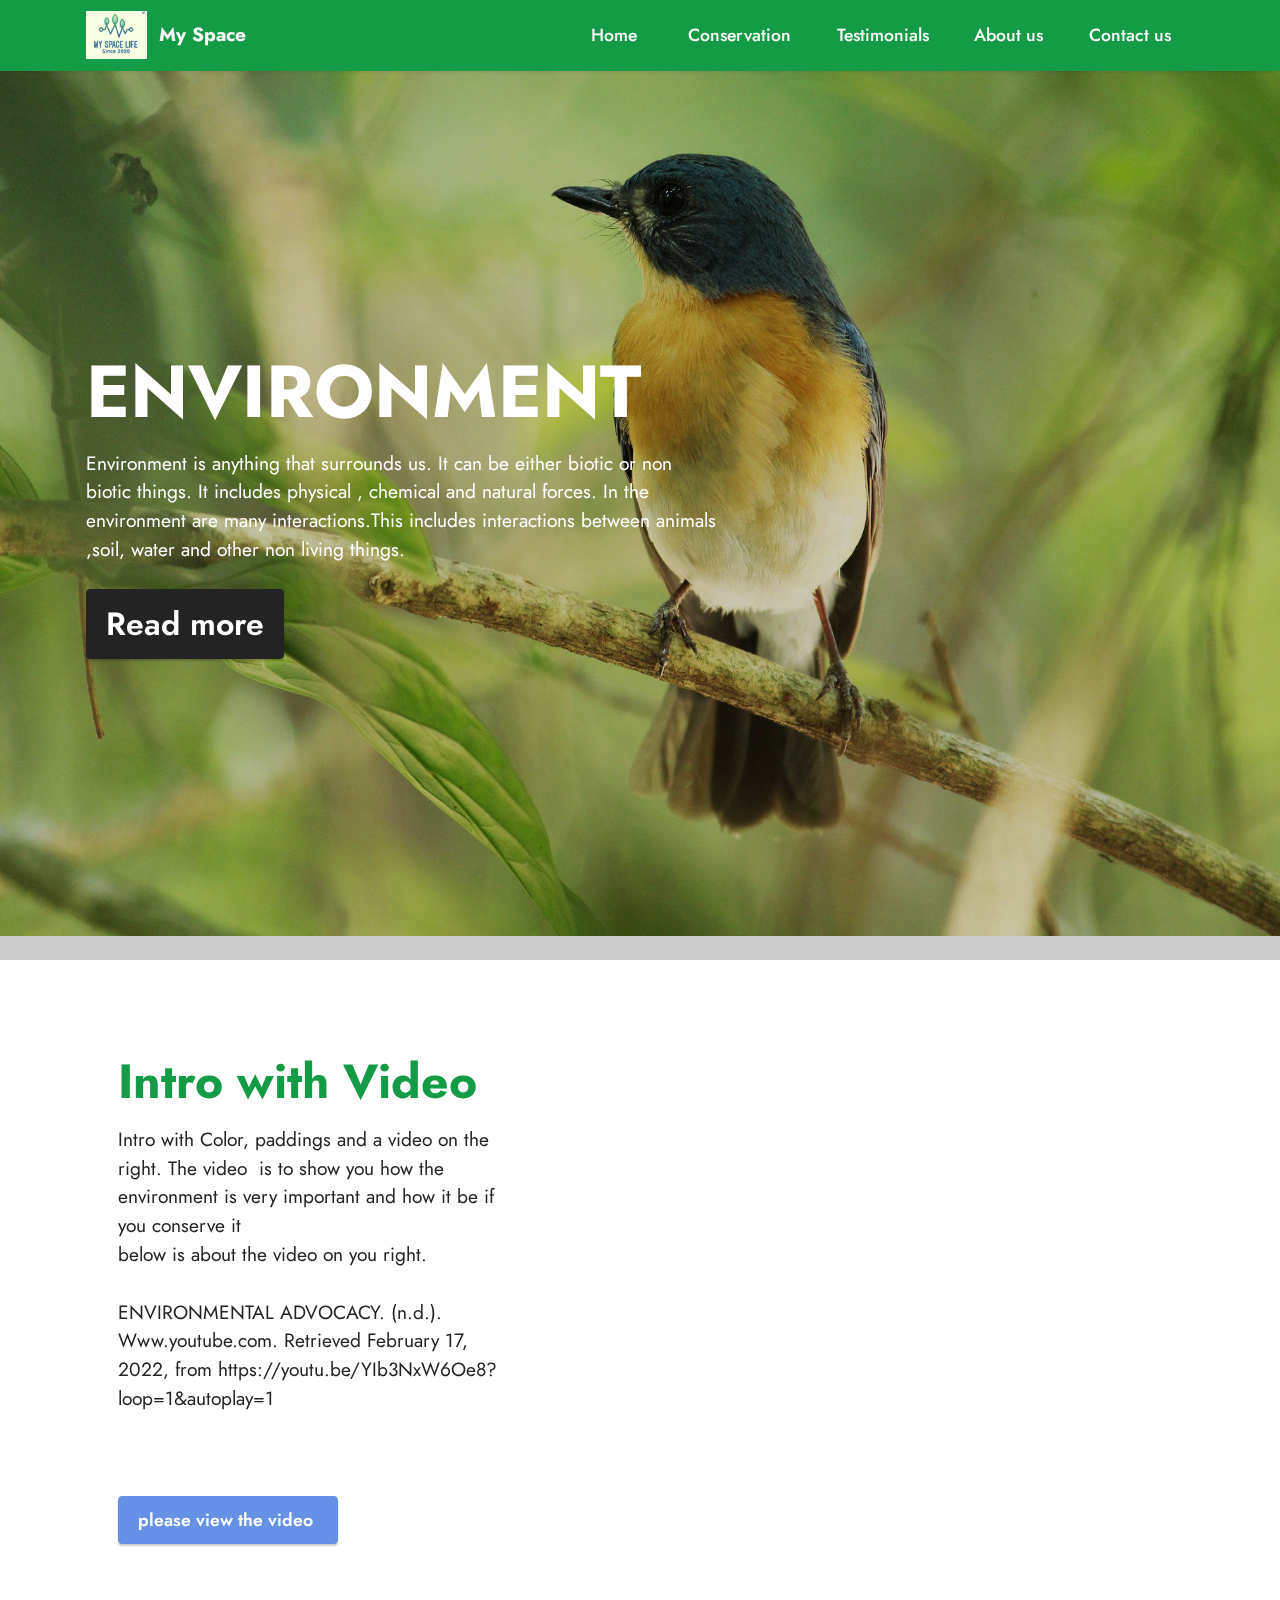
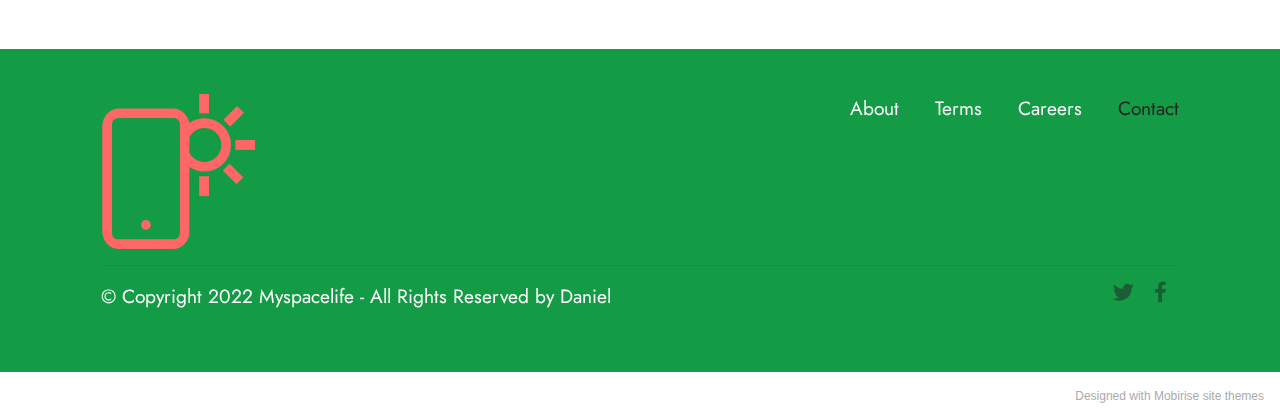
==== index.html @ 9abce015 "Add files via upload" ====
<!DOCTYPE html>
<html  >
<head>
  <!-- Site made with Mobirise Website Builder v5.3.0, https://mobirise.com -->
  <meta charset="UTF-8">
  <meta http-equiv="X-UA-Compatible" content="IE=edge">
  <meta name="generator" content="Mobirise v5.3.0, mobirise.com">
  <meta name="twitter:card" content="summary_large_image"/>
  <meta name="twitter:image:src" content="assets/images/index-meta.jpg">
  <meta property="og:image" content="assets/images/index-meta.jpg">
  <meta name="twitter:title" content="Home">
  <meta name="viewport" content="width=device-width, initial-scale=1, minimum-scale=1">
  <link rel="shortcut icon" href="assets/images/screenshot-2022-02-16-at-10.40.41-96x76.png" type="image/x-icon">
  <meta name="description" content="">
  
  
  <title>Home</title>
  <link rel="stylesheet" href="assets/web/assets/mobirise-icons2/mobirise2.css">
  <link rel="stylesheet" href="assets/tether/tether.min.css">
  <link rel="stylesheet" href="assets/bootstrap/css/bootstrap.min.css">
  <link rel="stylesheet" href="assets/bootstrap/css/bootstrap-grid.min.css">
  <link rel="stylesheet" href="assets/bootstrap/css/bootstrap-reboot.min.css">
  <link rel="stylesheet" href="assets/dropdown/css/style.css">
  <link rel="stylesheet" href="assets/socicon/css/styles.css">
  <link rel="stylesheet" href="assets/theme/css/style.css">
  <link rel="preload" as="style" href="assets/mobirise/css/mbr-additional.css"><link rel="stylesheet" href="assets/mobirise/css/mbr-additional.css" type="text/css">
  
  
  
  
</head>
<body>
  
  <section class="menu menu1 cid-sWXeexue48" once="menu" id="menu1-1">
    

    <nav class="navbar navbar-dropdown navbar-fixed-top navbar-expand-lg">
        <div class="container">
            <div class="navbar-brand">
                <span class="navbar-logo">
                    <a href="my space life.html">
                        <img src="assets/images/screenshot-2022-02-16-at-10.40.41-96x76.png" alt="Mobirise" style="height: 3rem;">
                    </a>
                </span>
                <span class="navbar-caption-wrap"><a class="navbar-caption text-white display-7" href="https://mobiri.se">My Space</a></span>
            </div>
            <button class="navbar-toggler" type="button" data-toggle="collapse" data-target="#navbarSupportedContent" aria-controls="navbarNavAltMarkup" aria-expanded="false" aria-label="Toggle navigation">
                <div class="hamburger">
                    <span></span>
                    <span></span>
                    <span></span>
                    <span></span>
                </div>
            </button>
            <div class="collapse navbar-collapse" id="navbarSupportedContent">
                <ul class="navbar-nav nav-dropdown nav-right" data-app-modern-menu="true"><li class="nav-item"><a class="nav-link link text-white text-primary display-4" href="index.html">Home&nbsp;</a></li><li class="nav-item"><a class="nav-link link text-white text-primary display-4" href="conservation.html#content2-x">Conservation</a></li><li class="nav-item"><a class="nav-link link text-white text-primary display-4" href="testimonials.html">Testimonials</a></li><li class="nav-item"><a class="nav-link link text-white text-primary display-4" href="aboutus.html">About us</a></li><li class="nav-item"><a class="nav-link link text-white text-primary display-4" href="contact.html">Contact us</a></li></ul>
                
                
            </div>
        </div>
    </nav>
</section>

<section class="header2 cid-sX31yRGEJO mbr-fullscreen mbr-parallax-background" id="header2-r">

    

    <div class="mbr-overlay" style="opacity: 0.2; background-color: rgb(0, 0, 0);"></div>

    <div class="container">
        <div class="row">
            <div class="col-12 col-lg-7">
                <h1 class="mbr-section-title mbr-fonts-style mb-3 display-1"><strong>ENVIRONMENT</strong></h1>
                
                <p class="mbr-text mbr-fonts-style display-7">Environment is anything that surrounds us. It can be either biotic or non biotic things. It includes physical , chemical and natural forces. In the environment are many interactions.This includes interactions between animals ,soil, water and other non living things.<br></p>
                <div class="mbr-section-btn mt-3"><a class="btn btn-black display-5" href="environment.html#content4-1r">Read more</a></div>
            </div>
        </div>
    </div>
</section>

<section class="header15 cid-sX326iMtkU" id="header15-t">
    

    

    <div class="container">
        <div class="row justify-content-center">
            <div class="col-12 col-md">
                <div class="text-wrapper">
                    <h2 class="mbr-section-title mb-3 mbr-fonts-style display-2">
                        <strong>Intro with Video</strong>
                    </h2>
                    <p class="mbr-text mb-3 mbr-fonts-style display-7">
                        Intro with Color, paddings and a video on the right. The video&nbsp; is to show you how the environment is very important and how it be if you conserve it<br>below is about the video on you right.<br><br>ENVIRONMENTAL ADVOCACY. (n.d.). Www.youtube.com. Retrieved February 17, 2022, from https://youtu.be/YIb3NxW6Oe8?loop=1&amp;autoplay=1<br>‌<br><br></p>
                    <div class="mbr-section-btn"><a class="btn btn-primary display-4" href="https://mobiri.se" target="_blank">please view the video&nbsp;</a></div>
                </div>
            </div>
            <div class="mbr-figure col-12 col-md-7"><iframe class="mbr-embedded-video" src="https://www.youtube.com/embed/YIb3NxW6Oe8?rel=0&amp;amp;showinfo=0&amp;autoplay=1&amp;loop=1&amp;playlist=YIb3NxW6Oe8" width="1280" height="720" frameborder="0" allowfullscreen></iframe></div>
        </div>
    </div>
</section>

<section class="footer5 cid-sX312yDHAG" once="footers" id="footer5-q">

    

    

    <div class="container">
        <div class="media-container-row">
            <div class="col-md-2 col-6">
                <div class="media-wrap">
                    <a href="https://mobirise.co/">
                        <img src="assets/images/logo.png" alt="Mobirise">
                    </a>
                </div>
            </div>
            <div class="col-10 col-6">
                <p class="mbr-text align-right links mbr-fonts-style display-7">
                    <a href="#" class="text-white">About</a> &nbsp;&nbsp;&nbsp;&nbsp;
                    <a href="#" class="text-white text-primary">Terms</a> &nbsp;&nbsp;&nbsp;&nbsp;
                    <a href="my space lif.html" class="text-white text-primary">Careers</a> &nbsp;&nbsp;&nbsp;&nbsp;
                    <a href="#" class="text-black">Contact</a>
                </p>
            </div>
        </div>
        <!-- <div class="media-container-row">
            <div class="col-md-12"> -->
        <div class="footer-lower">
            <div class="media-container-row">
                <div class="col-md-12">
                    <hr>
                </div>
            </div>
            <div class="media-container-row">
                <div class="col-md-6 copyright">
                    <p class="mbr-text mbr-fonts-style display-7">
                        © Copyright 2022 Myspacelife - All Rights Reserved by Daniel&nbsp;</p>
                </div>
                <div class="col-md-6">
                    <div class="social-list align-right">
                        <div class="soc-item">
                            <a href="https://index.html" target="_blank">
                                <span class="mbr-iconfont mbr-iconfont-social socicon-twitter socicon"></span>
                            </a>
                        </div>
                        <div class="soc-item">
                            <a href="https://www.facebook.com/pages/Mobirise/1616226671953247" target="_blank">
                                <span class="socicon-facebook socicon mbr-iconfont mbr-iconfont-social"></span>
                            </a>
                        </div>
                        
                        
                        
                        
                    </div>
                </div>
            </div>
            <!-- </div>
            </div> -->
        </div>

    </div>
</section><section style="background-color: #fff; font-family: -apple-system, BlinkMacSystemFont, 'Segoe UI', 'Roboto', 'Helvetica Neue', Arial, sans-serif; color:#aaa; font-size:12px; padding: 0; align-items: center; display: flex;"><a href="https://mobirise.site/k" style="flex: 1 1; height: 3rem; padding-left: 1rem;"></a><p style="flex: 0 0 auto; margin:0; padding-right:1rem;">Designed with <a href="https://mobirise.site/b" style="color:#aaa;">Mobirise</a> site themes</p></section><script src="assets/web/assets/jquery/jquery.min.js"></script>  <script src="assets/popper/popper.min.js"></script>  <script src="assets/tether/tether.min.js"></script>  <script src="assets/bootstrap/js/bootstrap.min.js"></script>  <script src="assets/smoothscroll/smooth-scroll.js"></script>  <script src="assets/dropdown/js/nav-dropdown.js"></script>  <script src="assets/dropdown/js/navbar-dropdown.js"></script>  <script src="assets/touchswipe/jquery.touch-swipe.min.js"></script>  <script src="assets/parallax/jarallax.min.js"></script>  <script src="assets/theme/js/script.js"></script>  
  
  
</body>
</html>
---- assets/web/assets/mobirise-icons2/mobirise2.css ----
@font-face {
  font-family: 'Moririse2';
  font-display: swap;
  src:  url('mobirise2.eot?f2bix4');
  src:  url('mobirise2.eot?f2bix4#iefix') format('embedded-opentype'),
    url('mobirise2.ttf?f2bix4') format('truetype'),
    url('mobirise2.woff?f2bix4') format('woff'),
    url('mobirise2.svg?f2bix4#mobirise2') format('svg');
  font-weight: normal;
  font-style: normal;
}

[class^="mobi-"], [class*=" mobi-"] {
  /* use !important to prevent issues with browser extensions that change fonts */
  font-family: 'Moririse2' !important;
  speak: none;
  font-style: normal;
  font-weight: normal;
  font-variant: normal;
  text-transform: none;
  line-height: 1;

  /* Better Font Rendering =========== */
  -webkit-font-smoothing: antialiased;
  -moz-osx-font-smoothing: grayscale;
}

.mobi-mbri-add-submenu:before {
  content: "\e900";
}
.mobi-mbri-alert:before {
  content: "\e901";
}
.mobi-mbri-align-center:before {
  content: "\e902";
}
.mobi-mbri-align-justify:before {
  content: "\e903";
}
.mobi-mbri-align-left:before {
  content: "\e904";
}
.mobi-mbri-align-right:before {
  content: "\e905";
}
.mobi-mbri-android:before {
  content: "\e906";
}
.mobi-mbri-apple:before {
  content: "\e907";
}
.mobi-mbri-arrow-down:before {
  content: "\e908";
}
.mobi-mbri-arrow-next:before {
  content: "\e909";
}
.mobi-mbri-arrow-prev:before {
  content: "\e90a";
}
.mobi-mbri-arrow-up:before {
  content: "\e90b";
}
.mobi-mbri-bold:before {
  content: "\e90c";
}
.mobi-mbri-bookmark:before {
  content: "\e90d";
}
.mobi-mbri-bootstrap:before {
  content: "\e90e";
}
.mobi-mbri-briefcase:before {
  content: "\e90f";
}
.mobi-mbri-browse:before {
  content: "\e910";
}
.mobi-mbri-bulleted-list:before {
  content: "\e911";
}
.mobi-mbri-calendar:before {
  content: "\e912";
}
.mobi-mbri-camera:before {
  content: "\e913";
}
.mobi-mbri-cart-add:before {
  content: "\e914";
}
.mobi-mbri-cart-full:before {
  content: "\e915";
}
.mobi-mbri-cash:before {
  content: "\e916";
}
.mobi-mbri-change-style:before {
  content: "\e917";
}
.mobi-mbri-chat:before {
  content: "\e918";
}
.mobi-mbri-clock:before {
  content: "\e919";
}
.mobi-mbri-close:before {
  content: "\e91a";
}
.mobi-mbri-cloud:before {
  content: "\e91b";
}
.mobi-mbri-code:before {
  content: "\e91c";
}
.mobi-mbri-contact-form:before {
  content: "\e91d";
}
.mobi-mbri-credit-card:before {
  content: "\e91e";
}
.mobi-mbri-cursor-click:before {
  content: "\e91f";
}
.mobi-mbri-cust-feedback:before {
  content: "\e920";
}
.mobi-mbri-database:before {
  content: "\e921";
}
.mobi-mbri-delivery:before {
  content: "\e922";
}
.mobi-mbri-desktop:before {
  content: "\e923";
}
.mobi-mbri-devices:before {
  content: "\e924";
}
.mobi-mbri-down:before {
  content: "\e925";
}
.mobi-mbri-download-2:before {
  content: "\e926";
}
.mobi-mbri-download:before {
  content: "\e927";
}
.mobi-mbri-drag-n-drop-2:before {
  content: "\e928";
}
.mobi-mbri-drag-n-drop:before {
  content: "\e929";
}
.mobi-mbri-edit-2:before {
  content: "\e92a";
}
.mobi-mbri-edit:before {
  content: "\e92b";
}
.mobi-mbri-error:before {
  content: "\e92c";
}
.mobi-mbri-extension:before {
  content: "\e92d";
}
.mobi-mbri-features:before {
  content: "\e92e";
}
.mobi-mbri-file:before {
  content: "\e92f";
}
.mobi-mbri-flag:before {
  content: "\e930";
}
.mobi-mbri-folder:before {
  content: "\e931";
}
.mobi-mbri-gift:before {
  content: "\e932";
}
.mobi-mbri-github:before {
  content: "\e933";
}
.mobi-mbri-globe-2:before {
  content: "\e934";
}
.mobi-mbri-globe:before {
  content: "\e935";
}
.mobi-mbri-growing-chart:before {
  content: "\e936";
}
.mobi-mbri-hearth:before {
  content: "\e937";
}
.mobi-mbri-help:before {
  content: "\e938";
}
.mobi-mbri-home:before {
  content: "\e939";
}
.mobi-mbri-hot-cup:before {
  content: "\e93a";
}
.mobi-mbri-idea:before {
  content: "\e93b";
}
.mobi-mbri-image-gallery:before {
  content: "\e93c";
}
.mobi-mbri-image-slider:before {
  content: "\e93d";
}
.mobi-mbri-info:before {
  content: "\e93e";
}
.mobi-mbri-italic:before {
  content: "\e93f";
}
.mobi-mbri-key:before {
  content: "\e940";
}
.mobi-mbri-laptop:before {
  content: "\e941";
}
.mobi-mbri-layers:before {
  content: "\e942";
}
.mobi-mbri-left-right:before {
  content: "\e943";
}
.mobi-mbri-left:before {
  content: "\e944";
}
.mobi-mbri-letter:before {
  content: "\e945";
}
.mobi-mbri-like:before {
  content: "\e946";
}
.mobi-mbri-link:before {
  content: "\e947";
}
.mobi-mbri-lock:before {
  content: "\e948";
}
.mobi-mbri-login:before {
  content: "\e949";
}
.mobi-mbri-logout:before {
  content: "\e94a";
}
.mobi-mbri-magic-stick:before {
  content: "\e94b";
}
.mobi-mbri-map-pin:before {
  content: "\e94c";
}
.mobi-mbri-menu:before {
  content: "\e94d";
}
.mobi-mbri-mobile-2:before {
  content: "\e94e";
}
.mobi-mbri-mobile-horizontal:before {
  content: "\e94f";
}
.mobi-mbri-mobile:before {
  content: "\e950";
}
.mobi-mbri-mobirise:before {
  content: "\e951";
}
.mobi-mbri-more-horizontal:before {
  content: "\e952";
}
.mobi-mbri-more-vertical:before {
  content: "\e953";
}
.mobi-mbri-music:before {
  content: "\e954";
}
.mobi-mbri-new-file:before {
  content: "\e955";
}
.mobi-mbri-numbered-list:before {
  content: "\e956";
}
.mobi-mbri-opened-folder:before {
  content: "\e957";
}
.mobi-mbri-pages:before {
  content: "\e958";
}
.mobi-mbri-paper-plane:before {
  content: "\e959";
}
.mobi-mbri-paperclip:before {
  content: "\e95a";
}
.mobi-mbri-phone:before {
  content: "\e95b";
}
.mobi-mbri-photo:before {
  content: "\e95c";
}
.mobi-mbri-photos:before {
  content: "\e95d";
}
.mobi-mbri-pin:before {
  content: "\e95e";
}
.mobi-mbri-play:before {
  content: "\e95f";
}
.mobi-mbri-plus:before {
  content: "\e960";
}
.mobi-mbri-preview:before {
  content: "\e961";
}
.mobi-mbri-print:before {
  content: "\e962";
}
.mobi-mbri-protect:before {
  content: "\e963";
}
.mobi-mbri-question:before {
  content: "\e964";
}
.mobi-mbri-quote-left:before {
  content: "\e965";
}
.mobi-mbri-quote-right:before {
  content: "\e966";
}
.mobi-mbri-redo:before {
  content: "\e967";
}
.mobi-mbri-refresh:before {
  content: "\e968";
}
.mobi-mbri-responsive-2:before {
  content: "\e969";
}
.mobi-mbri-responsive:before {
  content: "\e96a";
}
.mobi-mbri-right:before {
  content: "\e96b";
}
.mobi-mbri-rocket:before {
  content: "\e96c";
}
.mobi-mbri-sad-face:before {
  content: "\e96d";
}
.mobi-mbri-sale:before {
  content: "\e96e";
}
.mobi-mbri-save:before {
  content: "\e96f";
}
.mobi-mbri-search:before {
  content: "\e970";
}
.mobi-mbri-setting-2:before {
  content: "\e971";
}
.mobi-mbri-setting-3:before {
  content: "\e972";
}
.mobi-mbri-setting:before {
  content: "\e973";
}
.mobi-mbri-share:before {
  content: "\e974";
}
.mobi-mbri-shopping-bag:before {
  content: "\e975";
}
.mobi-mbri-shopping-basket:before {
  content: "\e976";
}
.mobi-mbri-shopping-cart:before {
  content: "\e977";
}
.mobi-mbri-sites:before {
  content: "\e978";
}
.mobi-mbri-smile-face:before {
  content: "\e979";
}
.mobi-mbri-speed:before {
  content: "\e97a";
}
.mobi-mbri-star:before {
  content: "\e97b";
}
.mobi-mbri-success:before {
  content: "\e97c";
}
.mobi-mbri-sun:before {
  content: "\e97d";
}
.mobi-mbri-sun2:before {
  content: "\e97e";
}
.mobi-mbri-tablet-vertical:before {
  content: "\e97f";
}
.mobi-mbri-tablet:before {
  content: "\e980";
}
.mobi-mbri-target:before {
  content: "\e981";
}
.mobi-mbri-timer:before {
  content: "\e982";
}
.mobi-mbri-to-ftp:before {
  content: "\e983";
}
.mobi-mbri-to-local-drive:before {
  content: "\e984";
}
.mobi-mbri-touch-swipe:before {
  content: "\e985";
}
.mobi-mbri-touch:before {
  content: "\e986";
}
.mobi-mbri-trash:before {
  content: "\e987";
}
.mobi-mbri-underline:before {
  content: "\e988";
}
.mobi-mbri-undo:before {
  content: "\e989";
}
.mobi-mbri-unlink:before {
  content: "\e98a";
}
.mobi-mbri-unlock:before {
  content: "\e98b";
}
.mobi-mbri-up-down:before {
  content: "\e98c";
}
.mobi-mbri-up:before {
  content: "\e98d";
}
.mobi-mbri-update:before {
  content: "\e98e";
}
.mobi-mbri-upload-2:before {
  content: "\e98f";
}
.mobi-mbri-upload:before {
  content: "\e990";
}
.mobi-mbri-user-2:before {
  content: "\e991";
}
.mobi-mbri-user:before {
  content: "\e992";
}
.mobi-mbri-users:before {
  content: "\e993";
}
.mobi-mbri-video-play:before {
  content: "\e994";
}
.mobi-mbri-video:before {
  content: "\e995";
}
.mobi-mbri-watch:before {
  content: "\e996";
}
.mobi-mbri-website-theme-2:before {
  content: "\e997";
}
.mobi-mbri-website-theme:before {
  content: "\e998";
}
.mobi-mbri-wifi:before {
  content: "\e999";
}
.mobi-mbri-windows:before {
  content: "\e99a";
}
.mobi-mbri-zoom-in:before {
  content: "\e99b";
}
.mobi-mbri-zoom-out:before {
  content: "\e99c";
}
---- assets/dropdown/css/style.css ----
.navbar-dropdown {
  left: 0;
  padding: 0;
  position: absolute;
  right: 0;
  top: 0;
  transition: all 0.45s ease;
  z-index: 1030;
  background: #282828; }
  .navbar-dropdown .navbar-logo {
    margin-right: 0.8rem;
    transition: margin 0.3s ease-in-out;
    vertical-align: middle; }
    .navbar-dropdown .navbar-logo img {
      height: 3.125rem;
      transition: all 0.3s ease-in-out; }
    .navbar-dropdown .navbar-logo.mbr-iconfont {
      font-size: 3.125rem;
      line-height: 3.125rem; }
  .navbar-dropdown .navbar-caption {
    font-weight: 700;
    white-space: normal;
    vertical-align: -4px;
    line-height: 3.125rem !important; }
    .navbar-dropdown .navbar-caption, .navbar-dropdown .navbar-caption:hover {
      color: inherit;
      text-decoration: none; }
  .navbar-dropdown .mbr-iconfont + .navbar-caption {
    vertical-align: -1px; }
  .navbar-dropdown.navbar-fixed-top {
    position: fixed; }
  .navbar-dropdown .navbar-brand span {
    vertical-align: -4px; }
  .navbar-dropdown.bg-color.transparent {
    background: none; }
  .navbar-dropdown.navbar-short .navbar-brand {
    padding: 0.625rem 0; }
    .navbar-dropdown.navbar-short .navbar-brand span {
      vertical-align: -1px; }
  .navbar-dropdown.navbar-short .navbar-caption {
    line-height: 2.375rem !important;
    vertical-align: -2px; }
  .navbar-dropdown.navbar-short .navbar-logo {
    margin-right: 0.5rem; }
    .navbar-dropdown.navbar-short .navbar-logo img {
      height: 2.375rem; }
    .navbar-dropdown.navbar-short .navbar-logo.mbr-iconfont {
      font-size: 2.375rem;
      line-height: 2.375rem; }
  .navbar-dropdown.navbar-short .mbr-table-cell {
    height: 3.625rem; }
  .navbar-dropdown .navbar-close {
    left: 0.6875rem;
    position: fixed;
    top: 0.75rem;
    z-index: 1000; }
  .navbar-dropdown .hamburger-icon {
    content: "";
    display: inline-block;
    vertical-align: middle;
    width: 16px;
    -webkit-box-shadow: 0 -6px 0 1px #282828,0 0 0 1px #282828,0 6px 0 1px #282828;
    -moz-box-shadow: 0 -6px 0 1px #282828,0 0 0 1px #282828,0 6px 0 1px #282828;
    box-shadow: 0 -6px 0 1px #282828,0 0 0 1px #282828,0 6px 0 1px #282828; }

.dropdown-menu .dropdown-toggle[data-toggle="dropdown-submenu"]::after {
  border-bottom: 0.35em solid transparent;
  border-left: 0.35em solid;
  border-right: 0;
  border-top: 0.35em solid transparent;
  margin-left: 0.3rem; }

.dropdown-menu .dropdown-item:focus {
  outline: 0; }

.nav-dropdown {
  font-size: 0.75rem;
  font-weight: 500;
  height: auto !important; }
  .nav-dropdown .nav-btn {
    padding-left: 1rem; }
  .nav-dropdown .link {
    margin: .667em 1.667em;
    font-weight: 500;
    padding: 0;
    transition: color .2s ease-in-out; }
    .nav-dropdown .link.dropdown-toggle {
      margin-right: 2.583em; }
      .nav-dropdown .link.dropdown-toggle::after {
        margin-left: .25rem;
        border-top: 0.35em solid;
        border-right: 0.35em solid transparent;
        border-left: 0.35em solid transparent;
        border-bottom: 0; }
      .nav-dropdown .link.dropdown-toggle[aria-expanded="true"] {
        margin: 0;
        padding: 0.667em 3.263em  0.667em 1.667em; }
  .nav-dropdown .link::after,
  .nav-dropdown .dropdown-item::after {
    color: inherit; }
  .nav-dropdown .btn {
    font-size: 0.75rem;
    font-weight: 700;
    letter-spacing: 0;
    margin-bottom: 0;
    padding-left: 1.25rem;
    padding-right: 1.25rem; }
  .nav-dropdown .dropdown-menu {
    border-radius: 0;
    border: 0;
    left: 0;
    margin: 0;
    padding-bottom: 1.25rem;
    padding-top: 1.25rem;
    position: relative; }
  .nav-dropdown .dropdown-submenu {
    margin-left: 0.125rem;
    top: 0; }
  .nav-dropdown .dropdown-item {
    font-weight: 500;
    line-height: 2;
    padding: 0.3846em 4.615em 0.3846em 1.5385em;
    position: relative;
    transition: color .2s ease-in-out, background-color .2s ease-in-out; }
    .nav-dropdown .dropdown-item::after {
      margin-top: -0.3077em;
      position: absolute;
      right: 1.1538em;
      top: 50%; }
    .nav-dropdown .dropdown-item:focus, .nav-dropdown .dropdown-item:hover {
      background: none; }

@media (max-width: 767px) {
  .nav-dropdown.navbar-toggleable-sm {
    bottom: 0;
    display: none;
    left: 0;
    overflow-x: hidden;
    position: fixed;
    top: 0;
    transform: translateX(-100%);
    -ms-transform: translateX(-100%);
    -webkit-transform: translateX(-100%);
    width: 18.75rem;
    z-index: 999; } }
.nav-dropdown.navbar-toggleable-xl {
  bottom: 0;
  display: none;
  left: 0;
  overflow-x: hidden;
  position: fixed;
  top: 0;
  transform: translateX(-100%);
  -ms-transform: translateX(-100%);
  -webkit-transform: translateX(-100%);
  width: 18.75rem;
  z-index: 999; }

.nav-dropdown-sm {
  display: block !important;
  overflow-x: hidden;
  overflow: auto;
  padding-top: 3.875rem; }
  .nav-dropdown-sm::after {
    content: "";
    display: block;
    height: 3rem;
    width: 100%; }
  .nav-dropdown-sm.collapse.in ~ .navbar-close {
    display: block !important; }
  .nav-dropdown-sm.collapsing, .nav-dropdown-sm.collapse.in {
    transform: translateX(0);
    -ms-transform: translateX(0);
    -webkit-transform: translateX(0);
    transition: all 0.25s ease-out;
    -webkit-transition: all 0.25s ease-out;
    background: #282828; }
  .nav-dropdown-sm.collapsing[aria-expanded="false"] {
    transform: translateX(-100%);
    -ms-transform: translateX(-100%);
    -webkit-transform: translateX(-100%); }
  .nav-dropdown-sm .nav-item {
    display: block;
    margin-left: 0 !important;
    padding-left: 0; }
  .nav-dropdown-sm .link,
  .nav-dropdown-sm .dropdown-item {
    border-top: 1px dotted rgba(255, 255, 255, 0.1);
    font-size: 0.8125rem;
    line-height: 1.6;
    margin: 0 !important;
    padding: 0.875rem 2.4rem 0.875rem 1.5625rem !important;
    position: relative;
    white-space: normal; }
    .nav-dropdown-sm .link:focus, .nav-dropdown-sm .link:hover,
    .nav-dropdown-sm .dropdown-item:focus,
    .nav-dropdown-sm .dropdown-item:hover {
      background: rgba(0, 0, 0, 0.2) !important;
      color: #c0a375; }
  .nav-dropdown-sm .nav-btn {
    position: relative;
    padding: 1.5625rem 1.5625rem 0 1.5625rem; }
    .nav-dropdown-sm .nav-btn::before {
      border-top: 1px dotted rgba(255, 255, 255, 0.1);
      content: "";
      left: 0;
      position: absolute;
      top: 0;
      width: 100%; }
    .nav-dropdown-sm .nav-btn + .nav-btn {
      padding-top: 0.625rem; }
      .nav-dropdown-sm .nav-btn + .nav-btn::before {
        display: none; }
  .nav-dropdown-sm .btn {
    padding: 0.625rem 0; }
  .nav-dropdown-sm .dropdown-toggle[data-toggle="dropdown-submenu"]::after {
    margin-left: .25rem;
    border-top: 0.35em solid;
    border-right: 0.35em solid transparent;
    border-left: 0.35em solid transparent;
    border-bottom: 0; }
  .nav-dropdown-sm .dropdown-toggle[data-toggle="dropdown-submenu"][aria-expanded="true"]::after {
    border-top: 0;
    border-right: 0.35em solid transparent;
    border-left: 0.35em solid transparent;
    border-bottom: 0.35em solid; }
  .nav-dropdown-sm .dropdown-menu {
    margin: 0;
    padding: 0;
    position: relative;
    top: 0;
    left: 0;
    width: 100%;
    border: 0;
    float: none;
    border-radius: 0;
    background: none; }
  .nav-dropdown-sm .dropdown-submenu {
    left: 100%;
    margin-left: 0.125rem;
    margin-top: -1.25rem;
    top: 0; }

.navbar-toggleable-sm .nav-dropdown .dropdown-menu {
  position: absolute; }

.navbar-toggleable-sm .nav-dropdown .dropdown-submenu {
  left: 100%;
  margin-left: 0.125rem;
  margin-top: -1.25rem;
  top: 0; }

.navbar-toggleable-sm.opened .nav-dropdown .dropdown-menu {
  position: relative; }

.navbar-toggleable-sm.opened .nav-dropdown .dropdown-submenu {
  left: 0;
  margin-left: 00rem;
  margin-top: 0rem;
  top: 0; }

.is-builder .nav-dropdown.collapsing {
  transition: none !important; }

/*# sourceMappingURL=style.css.map */
---- assets/socicon/css/styles.css ----
@charset "UTF-8";

@font-face {
  font-family: 'Socicon';
  src:  url('../fonts/socicon.eot');
  src:  url('../fonts/socicon.eot?#iefix') format('embedded-opentype'),
    url('../fonts/socicon.woff2') format('woff2'),
    url('../fonts/socicon.ttf') format('truetype'),
    url('../fonts/socicon.woff') format('woff'),
    url('../fonts/socicon.svg#socicon') format('svg');
  font-weight: normal;
  font-style: normal;
  font-display: swap;
}

[data-icon]:before {
  font-family: "socicon" !important;
  content: attr(data-icon);
  font-style: normal !important;
  font-weight: normal !important;
  font-variant: normal !important;
  text-transform: none !important;
  speak: none;
  line-height: 1;
  -webkit-font-smoothing: antialiased;
  -moz-osx-font-smoothing: grayscale;
}

[class^="socicon-"], [class*=" socicon-"] {
  /* use !important to prevent issues with browser extensions that change fonts */
  font-family: 'Socicon' !important;
  speak: none;
  font-style: normal;
  font-weight: normal;
  font-variant: normal;
  text-transform: none;
  line-height: 1;

  /* Better Font Rendering =========== */
  -webkit-font-smoothing: antialiased;
  -moz-osx-font-smoothing: grayscale;
}

.socicon-eitaa:before {
  content: "\e97c";
}
.socicon-soroush:before {
  content: "\e97d";
}
.socicon-bale:before {
  content: "\e97e";
}
.socicon-zazzle:before {
  content: "\e97b";
}
.socicon-society6:before {
  content: "\e97a";
}
.socicon-redbubble:before {
  content: "\e979";
}
.socicon-avvo:before {
  content: "\e978";
}
.socicon-stitcher:before {
  content: "\e977";
}
.socicon-googlehangouts:before {
  content: "\e974";
}
.socicon-dlive:before {
  content: "\e975";
}
.socicon-vsco:before {
  content: "\e976";
}
.socicon-flipboard:before {
  content: "\e973";
}
.socicon-ubuntu:before {
  content: "\e958";
}
.socicon-artstation:before {
  content: "\e959";
}
.socicon-invision:before {
  content: "\e95a";
}
.socicon-torial:before {
  content: "\e95b";
}
.socicon-collectorz:before {
  content: "\e95c";
}
.socicon-seenthis:before {
  content: "\e95d";
}
.socicon-googleplaymusic:before {
  content: "\e95e";
}
.socicon-debian:before {
  content: "\e95f";
}
.socicon-filmfreeway:before {
  content: "\e960";
}
.socicon-gnome:before {
  content: "\e961";
}
.socicon-itchio:before {
  content: "\e962";
}
.socicon-jamendo:before {
  content: "\e963";
}
.socicon-mix:before {
  content: "\e964";
}
.socicon-sharepoint:before {
  content: "\e965";
}
.socicon-tinder:before {
  content: "\e966";
}
.socicon-windguru:before {
  content: "\e967";
}
.socicon-cdbaby:before {
  content: "\e968";
}
.socicon-elementaryos:before {
  content: "\e969";
}
.socicon-stage32:before {
  content: "\e96a";
}
.socicon-tiktok:before {
  content: "\e96b";
}
.socicon-gitter:before {
  content: "\e96c";
}
.socicon-letterboxd:before {
  content: "\e96d";
}
.socicon-threema:before {
  content: "\e96e";
}
.socicon-splice:before {
  content: "\e96f";
}
.socicon-metapop:before {
  content: "\e970";
}
.socicon-naver:before {
  content: "\e971";
}
.socicon-remote:before {
  content: "\e972";
}
.socicon-internet:before {
  content: "\e957";
}
.socicon-moddb:before {
  content: "\e94b";
}
.socicon-indiedb:before {
  content: "\e94c";
}
.socicon-traxsource:before {
  content: "\e94d";
}
.socicon-gamefor:before {
  content: "\e94e";
}
.socicon-pixiv:before {
  content: "\e94f";
}
.socicon-myanimelist:before {
  content: "\e950";
}
.socicon-blackberry:before {
  content: "\e951";
}
.socicon-wickr:before {
  content: "\e952";
}
.socicon-spip:before {
  content: "\e953";
}
.socicon-napster:before {
  content: "\e954";
}
.socicon-beatport:before {
  content: "\e955";
}
.socicon-hackerone:before {
  content: "\e956";
}
.socicon-hackernews:before {
  content: "\e946";
}
.socicon-smashwords:before {
  content: "\e947";
}
.socicon-kobo:before {
  content: "\e948";
}
.socicon-bookbub:before {
  content: "\e949";
}
.socicon-mailru:before {
  content: "\e94a";
}
.socicon-gitlab:before {
  content: "\e945";
}
.socicon-instructables:before {
  content: "\e944";
}
.socicon-portfolio:before {
  content: "\e943";
}
.socicon-codered:before {
  content: "\e940";
}
.socicon-origin:before {
  content: "\e941";
}
.socicon-nextdoor:before {
  content: "\e942";
}
.socicon-udemy:before {
  content: "\e93f";
}
.socicon-livemaster:before {
  content: "\e93e";
}
.socicon-crunchbase:before {
  content: "\e93b";
}
.socicon-homefy:before {
  content: "\e93c";
}
.socicon-calendly:before {
  content: "\e93d";
}
.socicon-realtor:before {
  content: "\e90f";
}
.socicon-tidal:before {
  content: "\e910";
}
.socicon-qobuz:before {
  content: "\e911";
}
.socicon-natgeo:before {
  content: "\e912";
}
.socicon-mastodon:before {
  content: "\e913";
}
.socicon-unsplash:before {
  content: "\e914";
}
.socicon-homeadvisor:before {
  content: "\e915";
}
.socicon-angieslist:before {
  content: "\e916";
}
.socicon-codepen:before {
  content: "\e917";
}
.socicon-slack:before {
  content: "\e918";
}
.socicon-openaigym:before {
  content: "\e919";
}
.socicon-logmein:before {
  content: "\e91a";
}
.socicon-fiverr:before {
  content: "\e91b";
}
.socicon-gotomeeting:before {
  content: "\e91c";
}
.socicon-aliexpress:before {
  content: "\e91d";
}
.socicon-guru:before {
  content: "\e91e";
}
.socicon-appstore:before {
  content: "\e91f";
}
.socicon-homes:before {
  content: "\e920";
}
.socicon-zoom:before {
  content: "\e921";
}
.socicon-alibaba:before {
  content: "\e922";
}
.socicon-craigslist:before {
  content: "\e923";
}
.socicon-wix:before {
  content: "\e924";
}
.socicon-redfin:before {
  content: "\e925";
}
.socicon-googlecalendar:before {
  content: "\e926";
}
.socicon-shopify:before {
  content: "\e927";
}
.socicon-freelancer:before {
  content: "\e928";
}
.socicon-seedrs:before {
  content: "\e929";
}
.socicon-bing:before {
  content: "\e92a";
}
.socicon-doodle:before {
  content: "\e92b";
}
.socicon-bonanza:before {
  content: "\e92c";
}
.socicon-squarespace:before {
  content: "\e92d";
}
.socicon-toptal:before {
  content: "\e92e";
}
.socicon-gust:before {
  content: "\e92f";
}
.socicon-ask:before {
  content: "\e930";
}
.socicon-trulia:before {
  content: "\e931";
}
.socicon-loomly:before {
  content: "\e932";
}
.socicon-ghost:before {
  content: "\e933";
}
.socicon-upwork:before {
  content: "\e934";
}
.socicon-fundable:before {
  content: "\e935";
}
.socicon-booking:before {
  content: "\e936";
}
.socicon-googlemaps:before {
  content: "\e937";
}
.socicon-zillow:before {
  content: "\e938";
}
.socicon-niconico:before {
  content: "\e939";
}
.socicon-toneden:before {
  content: "\e93a";
}
.socicon-augment:before {
  content: "\e908";
}
.socicon-bitbucket:before {
  content: "\e909";
}
.socicon-fyuse:before {
  content: "\e90a";
}
.socicon-yt-gaming:before {
  content: "\e90b";
}
.socicon-sketchfab:before {
  content: "\e90c";
}
.socicon-mobcrush:before {
  content: "\e90d";
}
.socicon-microsoft:before {
  content: "\e90e";
}
.socicon-pandora:before {
  content: "\e907";
}
.socicon-messenger:before {
  content: "\e906";
}
.socicon-gamewisp:before {
  content: "\e905";
}
.socicon-bloglovin:before {
  content: "\e904";
}
.socicon-tunein:before {
  content: "\e903";
}
.socicon-gamejolt:before {
  content: "\e901";
}
.socicon-trello:before {
  content: "\e902";
}
.socicon-spreadshirt:before {
  content: "\e900";
}
.socicon-500px:before {
  content: "\e000";
}
.socicon-8tracks:before {
  content: "\e001";
}
.socicon-airbnb:before {
  content: "\e002";
}
.socicon-alliance:before {
  content: "\e003";
}
.socicon-amazon:before {
  content: "\e004";
}
.socicon-amplement:before {
  content: "\e005";
}
.socicon-android:before {
  content: "\e006";
}
.socicon-angellist:before {
  content: "\e007";
}
.socicon-apple:before {
  content: "\e008";
}
.socicon-appnet:before {
  content: "\e009";
}
.socicon-baidu:before {
  content: "\e00a";
}
.socicon-bandcamp:before {
  content: "\e00b";
}
.socicon-battlenet:before {
  content: "\e00c";
}
.socicon-mixer:before {
  content: "\e00d";
}
.socicon-bebee:before {
  content: "\e00e";
}
.socicon-bebo:before {
  content: "\e00f";
}
.socicon-behance:before {
  content: "\e010";
}
.socicon-blizzard:before {
  content: "\e011";
}
.socicon-blogger:before {
  content: "\e012";
}
.socicon-buffer:before {
  content: "\e013";
}
.socicon-chrome:before {
  content: "\e014";
}
.socicon-coderwall:before {
  content: "\e015";
}
.socicon-curse:before {
  content: "\e016";
}
.socicon-dailymotion:before {
  content: "\e017";
}
.socicon-deezer:before {
  content: "\e018";
}
.socicon-delicious:before {
  content: "\e019";
}
.socicon-deviantart:before {
  content: "\e01a";
}
.socicon-diablo:before {
  content: "\e01b";
}
.socicon-digg:before {
  content: "\e01c";
}
.socicon-discord:before {
  content: "\e01d";
}
.socicon-disqus:before {
  content: "\e01e";
}
.socicon-douban:before {
  content: "\e01f";
}
.socicon-draugiem:before {
  content: "\e020";
}
.socicon-dribbble:before {
  content: "\e021";
}
.socicon-drupal:before {
  content: "\e022";
}
.socicon-ebay:before {
  content: "\e023";
}
.socicon-ello:before {
  content: "\e024";
}
.socicon-endomodo:before {
  content: "\e025";
}
.socicon-envato:before {
  content: "\e026";
}
.socicon-etsy:before {
  content: "\e027";
}
.socicon-facebook:before {
  content: "\e028";
}
.socicon-feedburner:before {
  content: "\e029";
}
.socicon-filmweb:before {
  content: "\e02a";
}
.socicon-firefox:before {
  content: "\e02b";
}
.socicon-flattr:before {
  content: "\e02c";
}
.socicon-flickr:before {
  content: "\e02d";
}
.socicon-formulr:before {
  content: "\e02e";
}
.socicon-forrst:before {
  content: "\e02f";
}
.socicon-foursquare:before {
  content: "\e030";
}
.socicon-friendfeed:before {
  content: "\e031";
}
.socicon-github:before {
  content: "\e032";
}
.socicon-goodreads:before {
  content: "\e033";
}
.socicon-google:before {
  content: "\e034";
}
.socicon-googlescholar:before {
  content: "\e035";
}
.socicon-googlegroups:before {
  content: "\e036";
}
.socicon-googlephotos:before {
  content: "\e037";
}
.socicon-googleplus:before {
  content: "\e038";
}
.socicon-grooveshark:before {
  content: "\e039";
}
.socicon-hackerrank:before {
  content: "\e03a";
}
.socicon-hearthstone:before {
  content: "\e03b";
}
.socicon-hellocoton:before {
  content: "\e03c";
}
.socicon-heroes:before {
  content: "\e03d";
}
.socicon-smashcast:before {
  content: "\e03e";
}
.socicon-horde:before {
  content: "\e03f";
}
.socicon-houzz:before {
  content: "\e040";
}
.socicon-icq:before {
  content: "\e041";
}
.socicon-identica:before {
  content: "\e042";
}
.socicon-imdb:before {
  content: "\e043";
}
.socicon-instagram:before {
  content: "\e044";
}
.socicon-issuu:before {
  content: "\e045";
}
.socicon-istock:before {
  content: "\e046";
}
.socicon-itunes:before {
  content: "\e047";
}
.socicon-keybase:before {
  content: "\e048";
}
.socicon-lanyrd:before {
  content: "\e049";
}
.socicon-lastfm:before {
  content: "\e04a";
}
.socicon-line:before {
  content: "\e04b";
}
.socicon-linkedin:before {
  content: "\e04c";
}
.socicon-livejournal:before {
  content: "\e04d";
}
.socicon-lyft:before {
  content: "\e04e";
}
.socicon-macos:before {
  content: "\e04f";
}
.socicon-mail:before {
  content: "\e050";
}
.socicon-medium:before {
  content: "\e051";
}
.socicon-meetup:before {
  content: "\e052";
}
.socicon-mixcloud:before {
  content: "\e053";
}
.socicon-modelmayhem:before {
  content: "\e054";
}
.socicon-mumble:before {
  content: "\e055";
}
.socicon-myspace:before {
  content: "\e056";
}
.socicon-newsvine:before {
  content: "\e057";
}
.socicon-nintendo:before {
  content: "\e058";
}
.socicon-npm:before {
  content: "\e059";
}
.socicon-odnoklassniki:before {
  content: "\e05a";
}
.socicon-openid:before {
  content: "\e05b";
}
.socicon-opera:before {
  content: "\e05c";
}
.socicon-outlook:before {
  content: "\e05d";
}
.socicon-overwatch:before {
  content: "\e05e";
}
.socicon-patreon:before {
  content: "\e05f";
}
.socicon-paypal:before {
  content: "\e060";
}
.socicon-periscope:before {
  content: "\e061";
}
.socicon-persona:before {
  content: "\e062";
}
.socicon-pinterest:before {
  content: "\e063";
}
.socicon-play:before {
  content: "\e064";
}
.socicon-player:before {
  content: "\e065";
}
.socicon-playstation:before {
  content: "\e066";
}
.socicon-pocket:before {
  content: "\e067";
}
.socicon-qq:before {
  content: "\e068";
}
.socicon-quora:before {
  content: "\e069";
}
.socicon-raidcall:before {
  content: "\e06a";
}
.socicon-ravelry:before {
  content: "\e06b";
}
.socicon-reddit:before {
  content: "\e06c";
}
.socicon-renren:before {
  content: "\e06d";
}
.socicon-researchgate:before {
  content: "\e06e";
}
.socicon-residentadvisor:before {
  content: "\e06f";
}
.socicon-reverbnation:before {
  content: "\e070";
}
.socicon-rss:before {
  content: "\e071";
}
.socicon-sharethis:before {
  content: "\e072";
}
.socicon-skype:before {
  content: "\e073";
}
.socicon-slideshare:before {
  content: "\e074";
}
.socicon-smugmug:before {
  content: "\e075";
}
.socicon-snapchat:before {
  content: "\e076";
}
.socicon-songkick:before {
  content: "\e077";
}
.socicon-soundcloud:before {
  content: "\e078";
}
.socicon-spotify:before {
  content: "\e079";
}
.socicon-stackexchange:before {
  content: "\e07a";
}
.socicon-stackoverflow:before {
  content: "\e07b";
}
.socicon-starcraft:before {
  content: "\e07c";
}
.socicon-stayfriends:before {
  content: "\e07d";
}
.socicon-steam:before {
  content: "\e07e";
}
.socicon-storehouse:before {
  content: "\e07f";
}
.socicon-strava:before {
  content: "\e080";
}
.socicon-streamjar:before {
  content: "\e081";
}
.socicon-stumbleupon:before {
  content: "\e082";
}
.socicon-swarm:before {
  content: "\e083";
}
.socicon-teamspeak:before {
  content: "\e084";
}
.socicon-teamviewer:before {
  content: "\e085";
}
.socicon-technorati:before {
  content: "\e086";
}
.socicon-telegram:before {
  content: "\e087";
}
.socicon-tripadvisor:before {
  content: "\e088";
}
.socicon-tripit:before {
  content: "\e089";
}
.socicon-triplej:before {
  content: "\e08a";
}
.socicon-tumblr:before {
  content: "\e08b";
}
.socicon-twitch:before {
  content: "\e08c";
}
.socicon-twitter:before {
  content: "\e08d";
}
.socicon-uber:before {
  content: "\e08e";
}
.socicon-ventrilo:before {
  content: "\e08f";
}
.socicon-viadeo:before {
  content: "\e090";
}
.socicon-viber:before {
  content: "\e091";
}
.socicon-viewbug:before {
  content: "\e092";
}
.socicon-vimeo:before {
  content: "\e093";
}
.socicon-vine:before {
  content: "\e094";
}
.socicon-vkontakte:before {
  content: "\e095";
}
.socicon-warcraft:before {
  content: "\e096";
}
.socicon-wechat:before {
  content: "\e097";
}
.socicon-weibo:before {
  content: "\e098";
}
.socicon-whatsapp:before {
  content: "\e099";
}
.socicon-wikipedia:before {
  content: "\e09a";
}
.socicon-windows:before {
  content: "\e09b";
}
.socicon-wordpress:before {
  content: "\e09c";
}
.socicon-wykop:before {
  content: "\e09d";
}
.socicon-xbox:before {
  content: "\e09e";
}
.socicon-xing:before {
  content: "\e09f";
}
.socicon-yahoo:before {
  content: "\e0a0";
}
.socicon-yammer:before {
  content: "\e0a1";
}
.socicon-yandex:before {
  content: "\e0a2";
}
.socicon-yelp:before {
  content: "\e0a3";
}
.socicon-younow:before {
  content: "\e0a4";
}
.socicon-youtube:before {
  content: "\e0a5";
}
.socicon-zapier:before {
  content: "\e0a6";
}
.socicon-zerply:before {
  content: "\e0a7";
}
.socicon-zomato:before {
  content: "\e0a8";
}
.socicon-zynga:before {
  content: "\e0a9";
}
---- assets/theme/css/style.css ----
@charset "UTF-8";
section {
  background-color: #ffffff;
}

body {
  font-style: normal;
  line-height: 1.5;
  font-weight: 400;
  color: #232323;
  position: relative;
}

section,
.container,
.container-fluid {
  position: relative;
  word-wrap: break-word;
}

a.mbr-iconfont:hover {
  text-decoration: none;
}

.article .lead p,
.article .lead ul,
.article .lead ol,
.article .lead pre,
.article .lead blockquote {
  margin-bottom: 0;
}

a {
  font-style: normal;
  font-weight: 400;
  cursor: pointer;
}
a, a:hover {
  text-decoration: none;
}

.mbr-section-title {
  font-style: normal;
  line-height: 1.3;
}

.mbr-section-subtitle {
  line-height: 1.3;
}

.mbr-text {
  font-style: normal;
  line-height: 1.7;
}

h1,
h2,
h3,
h4,
h5,
h6,
.display-1,
.display-2,
.display-4,
.display-5,
.display-7,
span,
p,
a {
  line-height: 1;
  word-break: break-word;
  word-wrap: break-word;
  font-weight: 400;
}

b,
strong {
  font-weight: bold;
}

input:-webkit-autofill, input:-webkit-autofill:hover, input:-webkit-autofill:focus, input:-webkit-autofill:active {
  transition-delay: 9999s;
  -webkit-transition-property: background-color, color;
  transition-property: background-color, color;
}

textarea[type=hidden] {
  display: none;
}

section {
  background-position: 50% 50%;
  background-repeat: no-repeat;
  background-size: cover;
}
section .mbr-background-video,
section .mbr-background-video-preview {
  position: absolute;
  bottom: 0;
  left: 0;
  right: 0;
  top: 0;
}

.hidden {
  visibility: hidden;
}

.mbr-z-index20 {
  z-index: 20;
}

/*! Base colors */
.mbr-white {
  color: #ffffff;
}

.mbr-black {
  color: #111111;
}

.mbr-bg-white {
  background-color: #ffffff;
}

.mbr-bg-black {
  background-color: #000000;
}

/*! Text-aligns */
.align-left {
  text-align: left;
}

.align-center {
  text-align: center;
}

.align-right {
  text-align: right;
}

/*! Font-weight  */
.mbr-light {
  font-weight: 300;
}

.mbr-regular {
  font-weight: 400;
}

.mbr-semibold {
  font-weight: 500;
}

.mbr-bold {
  font-weight: 700;
}

/*! Media  */
.media-content {
  flex-basis: 100%;
}

.media-container-row {
  display: flex;
  flex-direction: row;
  flex-wrap: wrap;
  justify-content: center;
  align-content: center;
  align-items: start;
}
.media-container-row .media-size-item {
  width: 400px;
}

.media-container-column {
  display: flex;
  flex-direction: column;
  flex-wrap: wrap;
  justify-content: center;
  align-content: center;
  align-items: stretch;
}
.media-container-column > * {
  width: 100%;
}

@media (min-width: 992px) {
  .media-container-row {
    flex-wrap: nowrap;
  }
}
figure {
  margin-bottom: 0;
  overflow: hidden;
}

figure[mbr-media-size] {
  transition: width 0.1s;
}

img,
iframe {
  display: block;
  width: 100%;
}

.card {
  background-color: transparent;
  border: none;
}

.card-box {
  width: 100%;
}

.card-img {
  text-align: center;
  flex-shrink: 0;
  -webkit-flex-shrink: 0;
}

.media {
  max-width: 100%;
  margin: 0 auto;
}

.mbr-figure {
  align-self: center;
}

.media-container > div {
  max-width: 100%;
}

.mbr-figure img,
.card-img img {
  width: 100%;
}

@media (max-width: 991px) {
  .media-size-item {
    width: auto !important;
  }

  .media {
    width: auto;
  }

  .mbr-figure {
    width: 100% !important;
  }
}
/*! Buttons */
.mbr-section-btn {
  margin-left: -0.6rem;
  margin-right: -0.6rem;
  font-size: 0;
}

.btn {
  font-weight: 600;
  border-width: 1px;
  font-style: normal;
  margin: 0.6rem 0.6rem;
  white-space: normal;
  transition: all 0.2s ease-in-out;
  display: inline-flex;
  align-items: center;
  justify-content: center;
  word-break: break-word;
}

.btn-sm {
  font-weight: 600;
  letter-spacing: 0px;
  transition: all 0.3s ease-in-out;
}

.btn-md {
  font-weight: 600;
  letter-spacing: 0px;
  transition: all 0.3s ease-in-out;
}

.btn-lg {
  font-weight: 600;
  letter-spacing: 0px;
  transition: all 0.3s ease-in-out;
}

.btn-form {
  margin: 0;
}
.btn-form:hover {
  cursor: pointer;
}

nav .mbr-section-btn {
  margin-left: 0rem;
  margin-right: 0rem;
}

/*! Btn icon margin */
.btn .mbr-iconfont,
.btn.btn-sm .mbr-iconfont {
  order: 1;
  cursor: pointer;
  margin-left: 0.5rem;
  vertical-align: sub;
}

.btn.btn-md .mbr-iconfont,
.btn.btn-md .mbr-iconfont {
  margin-left: 0.8rem;
}

.mbr-regular {
  font-weight: 400;
}

.mbr-semibold {
  font-weight: 500;
}

.mbr-bold {
  font-weight: 700;
}

[type=submit] {
  -webkit-appearance: none;
}

/*! Full-screen */
.mbr-fullscreen .mbr-overlay {
  min-height: 100vh;
}

.mbr-fullscreen {
  display: flex;
  display: -moz-flex;
  display: -ms-flex;
  display: -o-flex;
  align-items: center;
  min-height: 100vh;
  padding-top: 3rem;
  padding-bottom: 3rem;
}

/*! Map */
.map {
  height: 25rem;
  position: relative;
}
.map iframe {
  width: 100%;
  height: 100%;
}

/*! Scroll to top arrow */
.mbr-arrow-up {
  bottom: 25px;
  right: 90px;
  position: fixed;
  text-align: right;
  z-index: 5000;
  color: #ffffff;
  font-size: 22px;
}

.mbr-arrow-up a {
  background: rgba(0, 0, 0, 0.2);
  border-radius: 50%;
  color: #fff;
  display: inline-block;
  height: 60px;
  width: 60px;
  border: 2px solid #fff;
  outline-style: none !important;
  position: relative;
  text-decoration: none;
  transition: all 0.3s ease-in-out;
  cursor: pointer;
  text-align: center;
}
.mbr-arrow-up a:hover {
  background-color: rgba(0, 0, 0, 0.4);
}
.mbr-arrow-up a i {
  line-height: 60px;
}

.mbr-arrow-up-icon {
  display: block;
  color: #fff;
}

.mbr-arrow-up-icon::before {
  content: "›";
  display: inline-block;
  font-family: serif;
  font-size: 22px;
  line-height: 1;
  font-style: normal;
  position: relative;
  top: 6px;
  left: -4px;
  transform: rotate(-90deg);
}

/*! Arrow Down */
.mbr-arrow {
  position: absolute;
  bottom: 45px;
  left: 50%;
  width: 60px;
  height: 60px;
  cursor: pointer;
  background-color: rgba(80, 80, 80, 0.5);
  border-radius: 50%;
  transform: translateX(-50%);
}
@media (max-width: 767px) {
  .mbr-arrow {
    display: none;
  }
}
.mbr-arrow > a {
  display: inline-block;
  text-decoration: none;
  outline-style: none;
  -webkit-animation: arrowdown 1.7s ease-in-out infinite;
          animation: arrowdown 1.7s ease-in-out infinite;
  color: #ffffff;
}
.mbr-arrow > a > i {
  position: absolute;
  top: -2px;
  left: 15px;
  font-size: 2rem;
}

#scrollToTop a i::before {
  content: "";
  position: absolute;
  display: block;
  border-bottom: 2.5px solid #fff;
  border-left: 2.5px solid #fff;
  width: 27.8%;
  height: 27.8%;
  left: 50%;
  top: 51%;
  transform: translateY(-30%) translateX(-50%) rotate(135deg);
}

@keyframes arrowdown {
  0% {
    transform: translateY(0px);
  }
  50% {
    transform: translateY(-5px);
  }
  100% {
    transform: translateY(0px);
  }
}
@-webkit-keyframes arrowdown {
  0% {
    transform: translateY(0px);
  }
  50% {
    transform: translateY(-5px);
  }
  100% {
    transform: translateY(0px);
  }
}
@media (max-width: 500px) {
  .mbr-arrow-up {
    left: 0;
    right: 0;
    text-align: center;
  }
}
/*Gradients animation*/
@keyframes gradient-animation {
  from {
    background-position: 0% 100%;
    -webkit-animation-timing-function: ease-in-out;
            animation-timing-function: ease-in-out;
  }
  to {
    background-position: 100% 0%;
    -webkit-animation-timing-function: ease-in-out;
            animation-timing-function: ease-in-out;
  }
}
@-webkit-keyframes gradient-animation {
  from {
    background-position: 0% 100%;
    -webkit-animation-timing-function: ease-in-out;
            animation-timing-function: ease-in-out;
  }
  to {
    background-position: 100% 0%;
    -webkit-animation-timing-function: ease-in-out;
            animation-timing-function: ease-in-out;
  }
}
.bg-gradient {
  background-size: 200% 200%;
  animation: gradient-animation 5s infinite alternate;
  -webkit-animation: gradient-animation 5s infinite alternate;
}

.menu .navbar-brand {
  display: -webkit-flex;
}
.menu .navbar-brand span {
  display: flex;
  display: -webkit-flex;
}
.menu .navbar-brand .navbar-caption-wrap {
  display: -webkit-flex;
}
.menu .navbar-brand .navbar-logo img {
  display: -webkit-flex;
  width: auto;
}
@media (min-width: 768px) and (max-width: 991px) {
  .menu .navbar-toggleable-sm .navbar-nav {
    display: -ms-flexbox;
  }
}
@media (max-width: 991px) {
  .menu .navbar-collapse {
    max-height: 93.5vh;
  }
  .menu .navbar-collapse.show {
    overflow: auto;
  }
}
@media (min-width: 992px) {
  .menu .navbar-nav.nav-dropdown {
    display: -webkit-flex;
  }
  .menu .navbar-toggleable-sm .navbar-collapse {
    display: -webkit-flex !important;
  }
  .menu .collapsed .navbar-collapse {
    max-height: 93.5vh;
  }
  .menu .collapsed .navbar-collapse.show {
    overflow: auto;
  }
}
@media (max-width: 767px) {
  .menu .navbar-collapse {
    max-height: 80vh;
  }
}

.nav-link .mbr-iconfont {
  margin-right: 0.5rem;
}

.navbar {
  display: -webkit-flex;
  -webkit-flex-wrap: wrap;
  -webkit-align-items: center;
  -webkit-justify-content: space-between;
}

.navbar-collapse {
  -webkit-flex-basis: 100%;
  -webkit-flex-grow: 1;
  -webkit-align-items: center;
}

.nav-dropdown .link {
  padding: 0.667em 1.667em !important;
  margin: 0 !important;
}

.nav {
  display: -webkit-flex;
  -webkit-flex-wrap: wrap;
}

.row {
  display: -webkit-flex;
  -webkit-flex-wrap: wrap;
}

.justify-content-center {
  -webkit-justify-content: center;
}

.form-inline {
  display: -webkit-flex;
}

.card-wrapper {
  -webkit-flex: 1;
}

.carousel-control {
  z-index: 10;
  display: -webkit-flex;
}

.carousel-controls {
  display: -webkit-flex;
}

.media {
  display: -webkit-flex;
}

.form-group:focus {
  outline: none;
}

.jq-selectbox__select {
  padding: 7px 0;
  position: relative;
}

.jq-selectbox__dropdown {
  overflow: hidden;
  border-radius: 10px;
  position: absolute;
  top: 100%;
  left: 0 !important;
  width: 100% !important;
}

.jq-selectbox__trigger-arrow {
  right: 0;
  transform: translateY(-50%);
}

.jq-selectbox li {
  padding: 1.07em 0.5em;
}

input[type=range] {
  padding-left: 0 !important;
  padding-right: 0 !important;
}

.modal-dialog,
.modal-content {
  height: 100%;
}

.modal-dialog .carousel-inner {
  height: calc(100vh - 1.75rem);
}
@media (max-width: 575px) {
  .modal-dialog .carousel-inner {
    height: calc(100vh - 1rem);
  }
}

.carousel-item {
  text-align: center;
}

.carousel-item img {
  margin: auto;
}

.navbar-toggler {
  align-self: flex-start;
  padding: 0.25rem 0.75rem;
  font-size: 1.25rem;
  line-height: 1;
  background: transparent;
  border: 1px solid transparent;
  border-radius: 0.25rem;
}

.navbar-toggler:focus,
.navbar-toggler:hover {
  text-decoration: none;
}

.navbar-toggler-icon {
  display: inline-block;
  width: 1.5em;
  height: 1.5em;
  vertical-align: middle;
  content: "";
  background: no-repeat center center;
  background-size: 100% 100%;
}

.navbar-toggler-left {
  position: absolute;
  left: 1rem;
}

.navbar-toggler-right {
  position: absolute;
  right: 1rem;
}

.card-img {
  width: auto;
}

.menu .navbar.collapsed:not(.beta-menu) {
  flex-direction: column;
}

.carousel-item.active,
.carousel-item-next,
.carousel-item-prev {
  display: flex;
}

.note-air-layout .dropup .dropdown-menu,
.note-air-layout .navbar-fixed-bottom .dropdown .dropdown-menu {
  bottom: initial !important;
}

html,
body {
  height: auto;
  min-height: 100vh;
}

.dropup .dropdown-toggle::after {
  display: none;
}

.form-asterisk {
  font-family: initial;
  position: absolute;
  top: -2px;
  font-weight: normal;
}

.form-control-label {
  position: relative;
  cursor: pointer;
  margin-bottom: 0.357em;
  padding: 0;
}

.alert {
  color: #ffffff;
  border-radius: 0;
  border: 0;
  font-size: 1.1rem;
  line-height: 1.5;
  margin-bottom: 1.875rem;
  padding: 1.25rem;
  position: relative;
  text-align: center;
}
.alert.alert-form::after {
  background-color: inherit;
  bottom: -7px;
  content: "";
  display: block;
  height: 14px;
  left: 50%;
  margin-left: -7px;
  position: absolute;
  transform: rotate(45deg);
  width: 14px;
}

.form-control {
  background-color: #ffffff;
  background-clip: border-box;
  color: #232323;
  line-height: 1rem !important;
  height: auto;
  padding: 0.6rem 1.2rem;
  transition: border-color 0.25s ease 0s;
  border: 1px solid transparent !important;
  border-radius: 4px;
  box-shadow: rgba(0, 0, 0, 0.07) 0px 1px 1px 0px, rgba(0, 0, 0, 0.07) 0px 1px 3px 0px, rgba(0, 0, 0, 0.03) 0px 0px 0px 1px;
}
.form-active .form-control:invalid {
  border-color: red;
}

form .row {
  margin-left: -0.6rem;
  margin-right: -0.6rem;
}
form .row [class*=col] {
  padding-left: 0.6rem;
  padding-right: 0.6rem;
}

form .mbr-section-btn {
  margin: 0;
  padding-left: 0.6rem;
  padding-right: 0.6rem;
}

form .btn {
  display: flex;
  padding: 0.6rem 1.2rem;
  margin: 0;
}

form .form-check-input {
  margin-top: 0.5;
}

textarea.form-control {
  line-height: 1.5rem !important;
}

.form-group {
  margin-bottom: 1.2rem;
}

.form-control,
form .btn {
  min-height: 48px;
}

.gdpr-block label span.textGDPR input[name=gdpr] {
  top: 7px;
}

.form-control:focus {
  box-shadow: none;
}

:focus {
  outline: none;
}

.mbr-overlay {
  background-color: #000;
  bottom: 0;
  left: 0;
  opacity: 0.5;
  position: absolute;
  right: 0;
  top: 0;
  z-index: 0;
  pointer-events: none;
}

blockquote {
  font-style: italic;
  padding: 3rem;
  font-size: 1.09rem;
  position: relative;
  border-left: 3px solid;
}

ul,
ol,
pre,
blockquote {
  margin-bottom: 2.3125rem;
}

.mt-4 {
  margin-top: 2rem !important;
}

.mb-4 {
  margin-bottom: 2rem !important;
}

@media (min-width: 992px) {
  .container {
    padding-left: 16px;
    padding-right: 16px;
  }

  .row {
    margin-left: -16px;
    margin-right: -16px;
  }
  .row > [class*=col] {
    padding-left: 16px;
    padding-right: 16px;
  }
}
@media (min-width: 768px) {
  .container-fluid {
    padding-left: 32px;
    padding-right: 32px;
  }
}
@media (min-width: 768px) and (max-width: 991px) {
  .mbr-container {
    padding-left: 32px;
    padding-right: 32px;
  }
}
@media (max-width: 767px) {
  .mbr-container {
    padding-left: 16px;
    padding-right: 16px;
  }
}
.card-wrapper,
.item-wrapper {
  overflow: hidden;
}

.app-video-wrapper > img {
  opacity: 1;
}.engine {
	position: absolute;
	text-indent: -2400px;
	text-align: center;
	padding: 0;
	top: 0;
	left: -2400px;
}
---- assets/mobirise/css/mbr-additional.css ----
@import url(https://fonts.googleapis.com/css?family=Jost:100,200,300,400,500,600,700,800,900,100i,200i,300i,400i,500i,600i,700i,800i,900i&display=swap);





body {
  font-family: Jost;
}
.display-1 {
  font-family: 'Jost', sans-serif;
  font-size: 4.6rem;
  line-height: 1.1;
}
.display-1 > .mbr-iconfont {
  font-size: 5.75rem;
}
.display-2 {
  font-family: 'Jost', sans-serif;
  font-size: 3rem;
  line-height: 1.1;
}
.display-2 > .mbr-iconfont {
  font-size: 3.75rem;
}
.display-4 {
  font-family: 'Jost', sans-serif;
  font-size: 1.1rem;
  line-height: 1.5;
}
.display-4 > .mbr-iconfont {
  font-size: 1.375rem;
}
.display-5 {
  font-family: 'Jost', sans-serif;
  font-size: 2rem;
  line-height: 1.5;
}
.display-5 > .mbr-iconfont {
  font-size: 2.5rem;
}
.display-7 {
  font-family: 'Jost', sans-serif;
  font-size: 1.2rem;
  line-height: 1.5;
}
.display-7 > .mbr-iconfont {
  font-size: 1.5rem;
}
/* ---- Fluid typography for mobile devices ---- */
/* 1.4 - font scale ratio ( bootstrap == 1.42857 ) */
/* 100vw - current viewport width */
/* (48 - 20)  48 == 48rem == 768px, 20 == 20rem == 320px(minimal supported viewport) */
/* 0.65 - min scale variable, may vary */
@media (max-width: 992px) {
  .display-1 {
    font-size: 3.68rem;
  }
}
@media (max-width: 768px) {
  .display-1 {
    font-size: 3.22rem;
    font-size: calc( 2.26rem + (4.6 - 2.26) * ((100vw - 20rem) / (48 - 20)));
    line-height: calc( 1.1 * (2.26rem + (4.6 - 2.26) * ((100vw - 20rem) / (48 - 20))));
  }
  .display-2 {
    font-size: 2.4rem;
    font-size: calc( 1.7rem + (3 - 1.7) * ((100vw - 20rem) / (48 - 20)));
    line-height: calc( 1.3 * (1.7rem + (3 - 1.7) * ((100vw - 20rem) / (48 - 20))));
  }
  .display-4 {
    font-size: 0.88rem;
    font-size: calc( 1.0350000000000001rem + (1.1 - 1.0350000000000001) * ((100vw - 20rem) / (48 - 20)));
    line-height: calc( 1.4 * (1.0350000000000001rem + (1.1 - 1.0350000000000001) * ((100vw - 20rem) / (48 - 20))));
  }
  .display-5 {
    font-size: 1.6rem;
    font-size: calc( 1.35rem + (2 - 1.35) * ((100vw - 20rem) / (48 - 20)));
    line-height: calc( 1.4 * (1.35rem + (2 - 1.35) * ((100vw - 20rem) / (48 - 20))));
  }
  .display-7 {
    font-size: 0.96rem;
    font-size: calc( 1.07rem + (1.2 - 1.07) * ((100vw - 20rem) / (48 - 20)));
    line-height: calc( 1.4 * (1.07rem + (1.2 - 1.07) * ((100vw - 20rem) / (48 - 20))));
  }
}
/* Buttons */
.btn {
  padding: 0.6rem 1.2rem;
  border-radius: 4px;
}
.btn-sm {
  padding: 0.6rem 1.2rem;
  border-radius: 4px;
}
.btn-md {
  padding: 0.6rem 1.2rem;
  border-radius: 4px;
}
.btn-lg {
  padding: 1rem 2.6rem;
  border-radius: 4px;
}
.bg-primary {
  background-color: #6592e6 !important;
}
.bg-success {
  background-color: #149b45 !important;
}
.bg-info {
  background-color: #47b5ed !important;
}
.bg-warning {
  background-color: #ffe161 !important;
}
.bg-danger {
  background-color: #ff9966 !important;
}
.btn-primary,
.btn-primary:active {
  background-color: #6592e6 !important;
  border-color: #6592e6 !important;
  color: #ffffff !important;
  box-shadow: 0 2px 2px 0 rgba(0, 0, 0, 0.2);
}
.btn-primary:hover,
.btn-primary:focus,
.btn-primary.focus,
.btn-primary.active {
  color: #ffffff !important;
  background-color: #2260d2 !important;
  border-color: #2260d2 !important;
  box-shadow: 0 2px 5px 0 rgba(0, 0, 0, 0.2);
}
.btn-primary.disabled,
.btn-primary:disabled {
  color: #ffffff !important;
  background-color: #2260d2 !important;
  border-color: #2260d2 !important;
}
.btn-secondary,
.btn-secondary:active {
  background-color: #ff6666 !important;
  border-color: #ff6666 !important;
  color: #ffffff !important;
  box-shadow: 0 2px 2px 0 rgba(0, 0, 0, 0.2);
}
.btn-secondary:hover,
.btn-secondary:focus,
.btn-secondary.focus,
.btn-secondary.active {
  color: #ffffff !important;
  background-color: #ff0f0f !important;
  border-color: #ff0f0f !important;
  box-shadow: 0 2px 5px 0 rgba(0, 0, 0, 0.2);
}
.btn-secondary.disabled,
.btn-secondary:disabled {
  color: #ffffff !important;
  background-color: #ff0f0f !important;
  border-color: #ff0f0f !important;
}
.btn-info,
.btn-info:active {
  background-color: #47b5ed !important;
  border-color: #47b5ed !important;
  color: #ffffff !important;
  box-shadow: 0 2px 2px 0 rgba(0, 0, 0, 0.2);
}
.btn-info:hover,
.btn-info:focus,
.btn-info.focus,
.btn-info.active {
  color: #ffffff !important;
  background-color: #148cca !important;
  border-color: #148cca !important;
  box-shadow: 0 2px 5px 0 rgba(0, 0, 0, 0.2);
}
.btn-info.disabled,
.btn-info:disabled {
  color: #ffffff !important;
  background-color: #148cca !important;
  border-color: #148cca !important;
}
.btn-success,
.btn-success:active {
  background-color: #149b45 !important;
  border-color: #149b45 !important;
  color: #ffffff !important;
  box-shadow: 0 2px 2px 0 rgba(0, 0, 0, 0.2);
}
.btn-success:hover,
.btn-success:focus,
.btn-success.focus,
.btn-success.active {
  color: #ffffff !important;
  background-color: #0a4e23 !important;
  border-color: #0a4e23 !important;
  box-shadow: 0 2px 5px 0 rgba(0, 0, 0, 0.2);
}
.btn-success.disabled,
.btn-success:disabled {
  color: #ffffff !important;
  background-color: #0a4e23 !important;
  border-color: #0a4e23 !important;
}
.btn-warning,
.btn-warning:active {
  background-color: #ffe161 !important;
  border-color: #ffe161 !important;
  color: #614f00 !important;
  box-shadow: 0 2px 2px 0 rgba(0, 0, 0, 0.2);
}
.btn-warning:hover,
.btn-warning:focus,
.btn-warning.focus,
.btn-warning.active {
  color: #0a0800 !important;
  background-color: #ffd10a !important;
  border-color: #ffd10a !important;
  box-shadow: 0 2px 5px 0 rgba(0, 0, 0, 0.2);
}
.btn-warning.disabled,
.btn-warning:disabled {
  color: #614f00 !important;
  background-color: #ffd10a !important;
  border-color: #ffd10a !important;
}
.btn-danger,
.btn-danger:active {
  background-color: #ff9966 !important;
  border-color: #ff9966 !important;
  color: #ffffff !important;
  box-shadow: 0 2px 2px 0 rgba(0, 0, 0, 0.2);
}
.btn-danger:hover,
.btn-danger:focus,
.btn-danger.focus,
.btn-danger.active {
  color: #ffffff !important;
  background-color: #ff5f0f !important;
  border-color: #ff5f0f !important;
  box-shadow: 0 2px 5px 0 rgba(0, 0, 0, 0.2);
}
.btn-danger.disabled,
.btn-danger:disabled {
  color: #ffffff !important;
  background-color: #ff5f0f !important;
  border-color: #ff5f0f !important;
}
.btn-white,
.btn-white:active {
  background-color: #fafafa !important;
  border-color: #fafafa !important;
  color: #7a7a7a !important;
  box-shadow: 0 2px 2px 0 rgba(0, 0, 0, 0.2);
}
.btn-white:hover,
.btn-white:focus,
.btn-white.focus,
.btn-white.active {
  color: #4f4f4f !important;
  background-color: #cfcfcf !important;
  border-color: #cfcfcf !important;
  box-shadow: 0 2px 5px 0 rgba(0, 0, 0, 0.2);
}
.btn-white.disabled,
.btn-white:disabled {
  color: #7a7a7a !important;
  background-color: #cfcfcf !important;
  border-color: #cfcfcf !important;
}
.btn-black,
.btn-black:active {
  background-color: #232323 !important;
  border-color: #232323 !important;
  color: #ffffff !important;
  box-shadow: 0 2px 2px 0 rgba(0, 0, 0, 0.2);
}
.btn-black:hover,
.btn-black:focus,
.btn-black.focus,
.btn-black.active {
  color: #ffffff !important;
  background-color: #000000 !important;
  border-color: #000000 !important;
  box-shadow: 0 2px 5px 0 rgba(0, 0, 0, 0.2);
}
.btn-black.disabled,
.btn-black:disabled {
  color: #ffffff !important;
  background-color: #000000 !important;
  border-color: #000000 !important;
}
.btn-primary-outline,
.btn-primary-outline:active {
  background-color: transparent !important;
  border-color: transparent;
  color: #6592e6;
}
.btn-primary-outline:hover,
.btn-primary-outline:focus,
.btn-primary-outline.focus,
.btn-primary-outline.active {
  color: #2260d2 !important;
  background-color: transparent!important;
  border-color: transparent!important;
  box-shadow: none!important;
}
.btn-primary-outline.disabled,
.btn-primary-outline:disabled {
  color: #ffffff !important;
  background-color: #6592e6 !important;
  border-color: #6592e6 !important;
}
.btn-secondary-outline,
.btn-secondary-outline:active {
  background-color: transparent !important;
  border-color: transparent;
  color: #ff6666;
}
.btn-secondary-outline:hover,
.btn-secondary-outline:focus,
.btn-secondary-outline.focus,
.btn-secondary-outline.active {
  color: #ff0f0f !important;
  background-color: transparent!important;
  border-color: transparent!important;
  box-shadow: none!important;
}
.btn-secondary-outline.disabled,
.btn-secondary-outline:disabled {
  color: #ffffff !important;
  background-color: #ff6666 !important;
  border-color: #ff6666 !important;
}
.btn-info-outline,
.btn-info-outline:active {
  background-color: transparent !important;
  border-color: transparent;
  color: #47b5ed;
}
.btn-info-outline:hover,
.btn-info-outline:focus,
.btn-info-outline.focus,
.btn-info-outline.active {
  color: #148cca !important;
  background-color: transparent!important;
  border-color: transparent!important;
  box-shadow: none!important;
}
.btn-info-outline.disabled,
.btn-info-outline:disabled {
  color: #ffffff !important;
  background-color: #47b5ed !important;
  border-color: #47b5ed !important;
}
.btn-success-outline,
.btn-success-outline:active {
  background-color: transparent !important;
  border-color: transparent;
  color: #149b45;
}
.btn-success-outline:hover,
.btn-success-outline:focus,
.btn-success-outline.focus,
.btn-success-outline.active {
  color: #0a4e23 !important;
  background-color: transparent!important;
  border-color: transparent!important;
  box-shadow: none!important;
}
.btn-success-outline.disabled,
.btn-success-outline:disabled {
  color: #ffffff !important;
  background-color: #149b45 !important;
  border-color: #149b45 !important;
}
.btn-warning-outline,
.btn-warning-outline:active {
  background-color: transparent !important;
  border-color: transparent;
  color: #ffe161;
}
.btn-warning-outline:hover,
.btn-warning-outline:focus,
.btn-warning-outline.focus,
.btn-warning-outline.active {
  color: #ffd10a !important;
  background-color: transparent!important;
  border-color: transparent!important;
  box-shadow: none!important;
}
.btn-warning-outline.disabled,
.btn-warning-outline:disabled {
  color: #614f00 !important;
  background-color: #ffe161 !important;
  border-color: #ffe161 !important;
}
.btn-danger-outline,
.btn-danger-outline:active {
  background-color: transparent !important;
  border-color: transparent;
  color: #ff9966;
}
.btn-danger-outline:hover,
.btn-danger-outline:focus,
.btn-danger-outline.focus,
.btn-danger-outline.active {
  color: #ff5f0f !important;
  background-color: transparent!important;
  border-color: transparent!important;
  box-shadow: none!important;
}
.btn-danger-outline.disabled,
.btn-danger-outline:disabled {
  color: #ffffff !important;
  background-color: #ff9966 !important;
  border-color: #ff9966 !important;
}
.btn-black-outline,
.btn-black-outline:active {
  background-color: transparent !important;
  border-color: transparent;
  color: #232323;
}
.btn-black-outline:hover,
.btn-black-outline:focus,
.btn-black-outline.focus,
.btn-black-outline.active {
  color: #000000 !important;
  background-color: transparent!important;
  border-color: transparent!important;
  box-shadow: none!important;
}
.btn-black-outline.disabled,
.btn-black-outline:disabled {
  color: #ffffff !important;
  background-color: #232323 !important;
  border-color: #232323 !important;
}
.btn-white-outline,
.btn-white-outline:active {
  background-color: transparent !important;
  border-color: transparent;
  color: #fafafa;
}
.btn-white-outline:hover,
.btn-white-outline:focus,
.btn-white-outline.focus,
.btn-white-outline.active {
  color: #cfcfcf !important;
  background-color: transparent!important;
  border-color: transparent!important;
  box-shadow: none!important;
}
.btn-white-outline.disabled,
.btn-white-outline:disabled {
  color: #7a7a7a !important;
  background-color: #fafafa !important;
  border-color: #fafafa !important;
}
.text-primary {
  color: #6592e6 !important;
}
.text-secondary {
  color: #ff6666 !important;
}
.text-success {
  color: #149b45 !important;
}
.text-info {
  color: #47b5ed !important;
}
.text-warning {
  color: #ffe161 !important;
}
.text-danger {
  color: #ff9966 !important;
}
.text-white {
  color: #fafafa !important;
}
.text-black {
  color: #232323 !important;
}
a.text-primary:hover,
a.text-primary:focus,
a.text-primary.active {
  color: #205ac5 !important;
}
a.text-secondary:hover,
a.text-secondary:focus,
a.text-secondary.active {
  color: #ff0000 !important;
}
a.text-success:hover,
a.text-success:focus,
a.text-success.active {
  color: #08411d !important;
}
a.text-info:hover,
a.text-info:focus,
a.text-info.active {
  color: #1283bc !important;
}
a.text-warning:hover,
a.text-warning:focus,
a.text-warning.active {
  color: #facb00 !important;
}
a.text-danger:hover,
a.text-danger:focus,
a.text-danger.active {
  color: #ff5500 !important;
}
a.text-white:hover,
a.text-white:focus,
a.text-white.active {
  color: #c7c7c7 !important;
}
a.text-black:hover,
a.text-black:focus,
a.text-black.active {
  color: #000000 !important;
}
a[class*="text-"]:not(.nav-link):not(.dropdown-item):not([role]):not(.navbar-caption) {
  position: relative;
  background-image: transparent;
  background-size: 10000px 2px;
  background-repeat: no-repeat;
  background-position: 0px 1.2em;
  background-position: -10000px 1.2em;
}
a[class*="text-"]:not(.nav-link):not(.dropdown-item):not([role]):not(.navbar-caption):hover {
  transition: background-position 2s ease-in-out;
  background-image: linear-gradient(currentColor 50%, currentColor 50%);
  background-position: 0px 1.2em;
}
.nav-tabs .nav-link.active {
  color: #6592e6;
}
.nav-tabs .nav-link:not(.active) {
  color: #232323;
}
.alert-success {
  background-color: #70c770;
}
.alert-info {
  background-color: #47b5ed;
}
.alert-warning {
  background-color: #ffe161;
}
.alert-danger {
  background-color: #ff9966;
}
.mbr-gallery-filter li.active .btn {
  background-color: #6592e6;
  border-color: #6592e6;
  color: #ffffff;
}
.mbr-gallery-filter li.active .btn:focus {
  box-shadow: none;
}
a,
a:hover {
  color: #6592e6;
}
.mbr-plan-header.bg-primary .mbr-plan-subtitle,
.mbr-plan-header.bg-primary .mbr-plan-price-desc {
  color: #ffffff;
}
.mbr-plan-header.bg-success .mbr-plan-subtitle,
.mbr-plan-header.bg-success .mbr-plan-price-desc {
  color: #47e781;
}
.mbr-plan-header.bg-info .mbr-plan-subtitle,
.mbr-plan-header.bg-info .mbr-plan-price-desc {
  color: #ffffff;
}
.mbr-plan-header.bg-warning .mbr-plan-subtitle,
.mbr-plan-header.bg-warning .mbr-plan-price-desc {
  color: #ffffff;
}
.mbr-plan-header.bg-danger .mbr-plan-subtitle,
.mbr-plan-header.bg-danger .mbr-plan-price-desc {
  color: #ffffff;
}
/* Scroll to top button*/
.scrollToTop_wraper {
  display: none;
}
.form-control {
  font-family: 'Jost', sans-serif;
  font-size: 1.1rem;
  line-height: 1.5;
  font-weight: 400;
}
.form-control > .mbr-iconfont {
  font-size: 1.375rem;
}
.form-control:hover,
.form-control:focus {
  box-shadow: rgba(0, 0, 0, 0.07) 0px 1px 1px 0px, rgba(0, 0, 0, 0.07) 0px 1px 3px 0px, rgba(0, 0, 0, 0.03) 0px 0px 0px 1px;
  border-color: #6592e6 !important;
}
.form-control:-webkit-input-placeholder {
  font-family: 'Jost', sans-serif;
  font-size: 1.1rem;
  line-height: 1.5;
  font-weight: 400;
}
.form-control:-webkit-input-placeholder > .mbr-iconfont {
  font-size: 1.375rem;
}
blockquote {
  border-color: #6592e6;
}
/* Forms */
.jq-selectbox li:hover,
.jq-selectbox li.selected {
  background-color: #6592e6;
  color: #ffffff;
}
.jq-number__spin {
  transition: 0.25s ease;
}
.jq-number__spin:hover {
  border-color: #6592e6;
}
.jq-selectbox .jq-selectbox__trigger-arrow,
.jq-number__spin.minus:after,
.jq-number__spin.plus:after {
  transition: 0.4s;
  border-top-color: #353535;
  border-bottom-color: #353535;
}
.jq-selectbox:hover .jq-selectbox__trigger-arrow,
.jq-number__spin.minus:hover:after,
.jq-number__spin.plus:hover:after {
  border-top-color: #6592e6;
  border-bottom-color: #6592e6;
}
.xdsoft_datetimepicker .xdsoft_calendar td.xdsoft_default,
.xdsoft_datetimepicker .xdsoft_calendar td.xdsoft_current,
.xdsoft_datetimepicker .xdsoft_timepicker .xdsoft_time_box > div > div.xdsoft_current {
  color: #ffffff !important;
  background-color: #6592e6 !important;
  box-shadow: none !important;
}
.xdsoft_datetimepicker .xdsoft_calendar td:hover,
.xdsoft_datetimepicker .xdsoft_timepicker .xdsoft_time_box > div > div:hover {
  color: #000000 !important;
  background: #ff6666 !important;
  box-shadow: none !important;
}
.lazy-bg {
  background-image: none !important;
}
.lazy-placeholder:not(section),
.lazy-none {
  display: block;
  position: relative;
  padding-bottom: 56.25%;
  width: 100%;
  height: auto;
}
iframe.lazy-placeholder,
.lazy-placeholder:after {
  content: '';
  position: absolute;
  width: 200px;
  height: 200px;
  background: transparent no-repeat center;
  background-size: contain;
  top: 50%;
  left: 50%;
  transform: translateX(-50%) translateY(-50%);
  background-image: url("data:image/svg+xml;charset=UTF-8,%3csvg width='32' height='32' viewBox='0 0 64 64' xmlns='http://www.w3.org/2000/svg' stroke='%236592e6' %3e%3cg fill='none' fill-rule='evenodd'%3e%3cg transform='translate(16 16)' stroke-width='2'%3e%3ccircle stroke-opacity='.5' cx='16' cy='16' r='16'/%3e%3cpath d='M32 16c0-9.94-8.06-16-16-16'%3e%3canimateTransform attributeName='transform' type='rotate' from='0 16 16' to='360 16 16' dur='1s' repeatCount='indefinite'/%3e%3c/path%3e%3c/g%3e%3c/g%3e%3c/svg%3e");
}
section.lazy-placeholder:after {
  opacity: 0.5;
}
body {
  overflow-x: hidden;
}
a {
  transition: color 0.6s;
}
.cid-sX36Rs06lh {
  z-index: 1000;
  width: 100%;
  position: relative;
  min-height: 60px;
}
.cid-sX36Rs06lh nav.navbar {
  position: fixed;
}
.cid-sX36Rs06lh .dropdown-item:before {
  font-family: Moririse2 !important;
  content: "\e966";
  display: inline-block;
  width: 0;
  position: absolute;
  left: 1rem;
  top: 0.5rem;
  margin-right: 0.5rem;
  line-height: 1;
  font-size: inherit;
  vertical-align: middle;
  text-align: center;
  overflow: hidden;
  transform: scale(0, 1);
  transition: all 0.25s ease-in-out;
}
.cid-sX36Rs06lh .dropdown-menu {
  padding: 0;
  border-radius: 4px;
  box-shadow: 0 1px 3px 0 rgba(0, 0, 0, 0.1);
}
.cid-sX36Rs06lh .dropdown-item {
  border-bottom: 1px solid #e6e6e6;
}
.cid-sX36Rs06lh .dropdown-item:hover,
.cid-sX36Rs06lh .dropdown-item:focus {
  background: #6592e6 !important;
  color: white !important;
}
.cid-sX36Rs06lh .dropdown-item:first-child {
  border-top-left-radius: 4px;
  border-top-right-radius: 4px;
}
.cid-sX36Rs06lh .dropdown-item:last-child {
  border-bottom: none;
  border-bottom-left-radius: 4px;
  border-bottom-right-radius: 4px;
}
.cid-sX36Rs06lh .nav-dropdown .link {
  padding: 0 0.3em !important;
  margin: 0.667em 1em !important;
}
.cid-sX36Rs06lh .nav-dropdown .link.dropdown-toggle::after {
  margin-left: 0.5rem;
  margin-top: 0.2rem;
}
.cid-sX36Rs06lh .nav-link {
  position: relative;
}
.cid-sX36Rs06lh .container {
  display: flex;
  margin: auto;
}
.cid-sX36Rs06lh .iconfont-wrapper {
  color: #000000 !important;
  font-size: 1.5rem;
  padding-right: 0.5rem;
}
.cid-sX36Rs06lh .dropdown-menu,
.cid-sX36Rs06lh .navbar.opened {
  background: #149b45 !important;
}
.cid-sX36Rs06lh .nav-item:focus,
.cid-sX36Rs06lh .nav-link:focus {
  outline: none;
}
.cid-sX36Rs06lh .dropdown .dropdown-menu .dropdown-item {
  width: auto;
  transition: all 0.25s ease-in-out;
}
.cid-sX36Rs06lh .dropdown .dropdown-menu .dropdown-item::after {
  right: 0.5rem;
}
.cid-sX36Rs06lh .dropdown .dropdown-menu .dropdown-item .mbr-iconfont {
  margin-right: 0.5rem;
  vertical-align: sub;
}
.cid-sX36Rs06lh .dropdown .dropdown-menu .dropdown-item .mbr-iconfont:before {
  display: inline-block;
  transform: scale(1, 1);
  transition: all 0.25s ease-in-out;
}
.cid-sX36Rs06lh .collapsed .dropdown-menu .dropdown-item:before {
  display: none;
}
.cid-sX36Rs06lh .collapsed .dropdown .dropdown-menu .dropdown-item {
  padding: 0.235em 1.5em 0.235em 1.5em !important;
  transition: none;
  margin: 0 !important;
}
.cid-sX36Rs06lh .navbar {
  min-height: 70px;
  transition: all 0.3s;
  border-bottom: 1px solid transparent;
  box-shadow: 0 1px 3px 0 rgba(0, 0, 0, 0.1);
  background: #149b45;
}
.cid-sX36Rs06lh .navbar.opened {
  transition: all 0.3s;
}
.cid-sX36Rs06lh .navbar .dropdown-item {
  padding: 0.5rem 1.8rem;
}
.cid-sX36Rs06lh .navbar .navbar-logo img {
  width: auto;
}
.cid-sX36Rs06lh .navbar .navbar-collapse {
  justify-content: flex-end;
  z-index: 1;
}
.cid-sX36Rs06lh .navbar.collapsed {
  justify-content: center;
}
.cid-sX36Rs06lh .navbar.collapsed .nav-item .nav-link::before {
  display: none;
}
.cid-sX36Rs06lh .navbar.collapsed.opened .dropdown-menu {
  top: 0;
}
@media (min-width: 992px) {
  .cid-sX36Rs06lh .navbar.collapsed.opened:not(.navbar-short) .navbar-collapse {
    max-height: calc(98.5vh - 3rem);
  }
}
.cid-sX36Rs06lh .navbar.collapsed .dropdown-menu .dropdown-submenu {
  left: 0 !important;
}
.cid-sX36Rs06lh .navbar.collapsed .dropdown-menu .dropdown-item:after {
  right: auto;
}
.cid-sX36Rs06lh .navbar.collapsed .dropdown-menu .dropdown-toggle[data-toggle="dropdown-submenu"]:after {
  margin-left: 0.5rem;
  margin-top: 0.2rem;
  border-top: 0.35em solid;
  border-right: 0.35em solid transparent;
  border-left: 0.35em solid transparent;
  border-bottom: 0;
  top: 41%;
}
.cid-sX36Rs06lh .navbar.collapsed ul.navbar-nav li {
  margin: auto;
}
.cid-sX36Rs06lh .navbar.collapsed .dropdown-menu .dropdown-item {
  padding: 0.25rem 1.5rem;
  text-align: center;
}
.cid-sX36Rs06lh .navbar.collapsed .icons-menu {
  padding-left: 0;
  padding-right: 0;
  padding-top: 0.5rem;
  padding-bottom: 0.5rem;
}
@media (max-width: 991px) {
  .cid-sX36Rs06lh .navbar .nav-item .nav-link::before {
    display: none;
  }
  .cid-sX36Rs06lh .navbar.opened .dropdown-menu {
    top: 0;
  }
  .cid-sX36Rs06lh .navbar .dropdown-menu .dropdown-submenu {
    left: 0 !important;
  }
  .cid-sX36Rs06lh .navbar .dropdown-menu .dropdown-item:after {
    right: auto;
  }
  .cid-sX36Rs06lh .navbar .dropdown-menu .dropdown-toggle[data-toggle="dropdown-submenu"]:after {
    margin-left: 0.5rem;
    margin-top: 0.2rem;
    border-top: 0.35em solid;
    border-right: 0.35em solid transparent;
    border-left: 0.35em solid transparent;
    border-bottom: 0;
    top: 40%;
  }
  .cid-sX36Rs06lh .navbar .navbar-logo img {
    height: 3rem !important;
  }
  .cid-sX36Rs06lh .navbar ul.navbar-nav li {
    margin: auto;
  }
  .cid-sX36Rs06lh .navbar .dropdown-menu .dropdown-item {
    padding: 0.25rem 1.5rem !important;
    text-align: center;
  }
  .cid-sX36Rs06lh .navbar .navbar-brand {
    flex-shrink: initial;
    flex-basis: auto;
    word-break: break-word;
    padding-right: 2rem;
  }
  .cid-sX36Rs06lh .navbar .navbar-toggler {
    flex-basis: auto;
  }
  .cid-sX36Rs06lh .navbar .icons-menu {
    padding-left: 0;
    padding-top: 0.5rem;
    padding-bottom: 0.5rem;
  }
}
.cid-sX36Rs06lh .navbar.navbar-short {
  min-height: 60px;
}
.cid-sX36Rs06lh .navbar.navbar-short .navbar-logo img {
  height: 2.5rem !important;
}
.cid-sX36Rs06lh .navbar.navbar-short .navbar-brand {
  min-height: 60px;
  padding: 0;
}
.cid-sX36Rs06lh .navbar-brand {
  min-height: 70px;
  flex-shrink: 0;
  align-items: center;
  margin-right: 0;
  padding: 10px 0;
  transition: all 0.3s;
  word-break: break-word;
  z-index: 1;
}
.cid-sX36Rs06lh .navbar-brand .navbar-caption {
  line-height: inherit !important;
}
.cid-sX36Rs06lh .navbar-brand .navbar-logo a {
  outline: none;
}
.cid-sX36Rs06lh .dropdown-item.active,
.cid-sX36Rs06lh .dropdown-item:active {
  background-color: transparent;
}
.cid-sX36Rs06lh .navbar-expand-lg .navbar-nav .nav-link {
  padding: 0;
}
.cid-sX36Rs06lh .nav-dropdown .link.dropdown-toggle {
  margin-right: 1.667em;
}
.cid-sX36Rs06lh .nav-dropdown .link.dropdown-toggle[aria-expanded="true"] {
  margin-right: 0;
  padding: 0.667em 1.667em;
}
.cid-sX36Rs06lh .navbar.navbar-expand-lg .dropdown .dropdown-menu {
  background: #149b45;
}
.cid-sX36Rs06lh .navbar.navbar-expand-lg .dropdown .dropdown-menu .dropdown-submenu {
  margin: 0;
  left: 100%;
}
.cid-sX36Rs06lh .navbar .dropdown.open > .dropdown-menu {
  display: block;
}
.cid-sX36Rs06lh ul.navbar-nav {
  flex-wrap: wrap;
}
.cid-sX36Rs06lh .navbar-buttons {
  text-align: center;
  min-width: 170px;
}
.cid-sX36Rs06lh button.navbar-toggler {
  outline: none;
  width: 31px;
  height: 20px;
  cursor: pointer;
  transition: all 0.2s;
  position: relative;
  align-self: center;
}
.cid-sX36Rs06lh button.navbar-toggler .hamburger span {
  position: absolute;
  right: 0;
  width: 30px;
  height: 2px;
  border-right: 5px;
  background-color: #000000;
}
.cid-sX36Rs06lh button.navbar-toggler .hamburger span:nth-child(1) {
  top: 0;
  transition: all 0.2s;
}
.cid-sX36Rs06lh button.navbar-toggler .hamburger span:nth-child(2) {
  top: 8px;
  transition: all 0.15s;
}
.cid-sX36Rs06lh button.navbar-toggler .hamburger span:nth-child(3) {
  top: 8px;
  transition: all 0.15s;
}
.cid-sX36Rs06lh button.navbar-toggler .hamburger span:nth-child(4) {
  top: 16px;
  transition: all 0.2s;
}
.cid-sX36Rs06lh nav.opened .hamburger span:nth-child(1) {
  top: 8px;
  width: 0;
  opacity: 0;
  right: 50%;
  transition: all 0.2s;
}
.cid-sX36Rs06lh nav.opened .hamburger span:nth-child(2) {
  transform: rotate(45deg);
  transition: all 0.25s;
}
.cid-sX36Rs06lh nav.opened .hamburger span:nth-child(3) {
  transform: rotate(-45deg);
  transition: all 0.25s;
}
.cid-sX36Rs06lh nav.opened .hamburger span:nth-child(4) {
  top: 8px;
  width: 0;
  opacity: 0;
  right: 50%;
  transition: all 0.2s;
}
.cid-sX36Rs06lh .navbar-dropdown {
  padding: 0 1rem;
  position: fixed;
}
.cid-sX36Rs06lh a.nav-link {
  display: flex;
  align-items: center;
  justify-content: center;
}
.cid-sX36Rs06lh .icons-menu {
  flex-wrap: nowrap;
  display: flex;
  justify-content: center;
  padding-left: 1rem;
  padding-right: 1rem;
  padding-top: 0.3rem;
  text-align: center;
}
@media screen and (-ms-high-contrast: active), (-ms-high-contrast: none) {
  .cid-sX36Rs06lh .navbar {
    height: 70px;
  }
  .cid-sX36Rs06lh .navbar.opened {
    height: auto;
  }
  .cid-sX36Rs06lh .nav-item .nav-link:hover::before {
    width: 175%;
    max-width: calc(100% + 2rem);
    left: -1rem;
  }
}
.cid-sX37HpK0i7 {
  padding-top: 2rem;
  padding-bottom: 1rem;
  background-color: #ffffff;
}
.cid-sX37HpK0i7 .mbr-section-title {
  color: #149b45;
}
.cid-sX37pryz37 {
  padding-top: 2rem;
  padding-bottom: 2rem;
  background-color: #fafafa;
}
.cid-sX37pryz37 .card:not(:nth-last-child(1)) {
  margin-bottom: 2rem;
}
.cid-sX37pryz37 .card-wrapper {
  background-color: #ffffff;
  border-radius: 4px;
}
.cid-sX37pryz37 .image-wrapper img {
  width: 100%;
  object-fit: cover;
}
.cid-sX37pryz37 .social-row .soc-item {
  display: inline-block;
  text-align: center;
  border-radius: 50%;
  margin-right: 0.6rem;
  margin-bottom: 1rem;
  padding: 0.5rem;
  border: 2px solid #6592e6;
  transition: all 0.3s;
}
.cid-sX37pryz37 .social-row .soc-item .mbr-iconfont {
  display: flex;
  justify-content: center;
  align-content: center;
  color: #6592e6;
  font-size: 1.5rem;
  transition: all 0.3s;
}
.cid-sX37pryz37 .social-row .soc-item:hover {
  background-color: #6592e6;
}
.cid-sX37pryz37 .social-row .soc-item:hover .mbr-iconfont {
  color: #ffffff;
}
@media (max-width: 767px) {
  .cid-sX37pryz37 .card-box {
    padding: 1rem;
  }
}
@media (min-width: 768px) {
  .cid-sX37pryz37 .card-box {
    padding-right: 2rem;
  }
}
@media (min-width: 992px) {
  .cid-sX37pryz37 .card-box {
    padding-left: 2rem;
    padding-right: 4rem;
  }
}
.cid-sX37pryz37 .card-title {
  color: #149b45;
}
.cid-sX377iXHB6 {
  padding-top: 1rem;
  padding-bottom: 1rem;
  background-color: #ffffff;
}
.cid-sX377iXHB6 .mbr-overlay {
  background-color: #ffffff;
  opacity: 0.4;
}
.cid-sX377iXHB6 form .mbr-section-btn {
  text-align: center;
  width: 100%;
}
.cid-sX377iXHB6 form .mbr-section-btn .btn {
  display: inline-flex;
}
@media (max-width: 991px) {
  .cid-sX377iXHB6 form .mbr-section-btn .btn {
    width: 100%;
  }
}
.cid-sX377iXHB6 .mbr-section-title {
  color: #149b45;
}
.cid-sX36RtvqEZ {
  padding-top: 45px;
  padding-bottom: 45px;
  background-color: #149b45;
}
@media (max-width: 767px) {
  .cid-sX36RtvqEZ .media-wrap {
    margin-bottom: 1rem;
    text-align: center;
  }
}
.cid-sX36RtvqEZ .mbr-text {
  color: #767676;
}
@media (max-width: 767px) {
  .cid-sX36RtvqEZ .links {
    text-align: center !important;
  }
}
@media (max-width: 767px) {
  .cid-sX36RtvqEZ .footer-lower .copyright {
    margin-bottom: 1rem;
    text-align: center;
  }
}
.cid-sX36RtvqEZ .footer-lower hr {
  margin: 1rem 0;
  border-color: #000;
  opacity: 0.05;
}
.cid-sX36RtvqEZ .footer-lower .social-list {
  padding-left: 0;
  margin-bottom: 0;
  list-style: none;
  display: flex;
  -webkit-flex-wrap: wrap;
  flex-wrap: wrap;
  -webkit-justify-content: flex-end;
  justify-content: flex-end;
}
.cid-sX36RtvqEZ .footer-lower .social-list .mbr-iconfont-social {
  font-size: 1.3rem;
  color: #232323;
}
.cid-sX36RtvqEZ .footer-lower .social-list .soc-item {
  margin: 0 0.5rem;
}
.cid-sX36RtvqEZ .footer-lower .social-list a {
  margin: 0;
  opacity: 0.5;
  -webkit-transition: 0.2s linear;
  transition: 0.2s linear;
}
.cid-sX36RtvqEZ .footer-lower .social-list a:hover {
  opacity: 1;
}
@media (max-width: 767px) {
  .cid-sX36RtvqEZ .footer-lower .social-list {
    -webkit-justify-content: center;
    justify-content: center;
  }
}
.cid-sX36RtvqEZ .copyright > p {
  color: #ffffff;
}
.cid-sWXhAPDRGA {
  z-index: 1000;
  width: 100%;
  position: relative;
  min-height: 60px;
}
.cid-sWXhAPDRGA nav.navbar {
  position: fixed;
}
.cid-sWXhAPDRGA .dropdown-item:before {
  font-family: Moririse2 !important;
  content: "\e966";
  display: inline-block;
  width: 0;
  position: absolute;
  left: 1rem;
  top: 0.5rem;
  margin-right: 0.5rem;
  line-height: 1;
  font-size: inherit;
  vertical-align: middle;
  text-align: center;
  overflow: hidden;
  transform: scale(0, 1);
  transition: all 0.25s ease-in-out;
}
.cid-sWXhAPDRGA .dropdown-menu {
  padding: 0;
  border-radius: 4px;
  box-shadow: 0 1px 3px 0 rgba(0, 0, 0, 0.1);
}
.cid-sWXhAPDRGA .dropdown-item {
  border-bottom: 1px solid #e6e6e6;
}
.cid-sWXhAPDRGA .dropdown-item:hover,
.cid-sWXhAPDRGA .dropdown-item:focus {
  background: #6592e6 !important;
  color: white !important;
}
.cid-sWXhAPDRGA .dropdown-item:first-child {
  border-top-left-radius: 4px;
  border-top-right-radius: 4px;
}
.cid-sWXhAPDRGA .dropdown-item:last-child {
  border-bottom: none;
  border-bottom-left-radius: 4px;
  border-bottom-right-radius: 4px;
}
.cid-sWXhAPDRGA .nav-dropdown .link {
  padding: 0 0.3em !important;
  margin: 0.667em 1em !important;
}
.cid-sWXhAPDRGA .nav-dropdown .link.dropdown-toggle::after {
  margin-left: 0.5rem;
  margin-top: 0.2rem;
}
.cid-sWXhAPDRGA .nav-link {
  position: relative;
}
.cid-sWXhAPDRGA .container {
  display: flex;
  margin: auto;
}
.cid-sWXhAPDRGA .iconfont-wrapper {
  color: #000000 !important;
  font-size: 1.5rem;
  padding-right: 0.5rem;
}
.cid-sWXhAPDRGA .dropdown-menu,
.cid-sWXhAPDRGA .navbar.opened {
  background: #149b45 !important;
}
.cid-sWXhAPDRGA .nav-item:focus,
.cid-sWXhAPDRGA .nav-link:focus {
  outline: none;
}
.cid-sWXhAPDRGA .dropdown .dropdown-menu .dropdown-item {
  width: auto;
  transition: all 0.25s ease-in-out;
}
.cid-sWXhAPDRGA .dropdown .dropdown-menu .dropdown-item::after {
  right: 0.5rem;
}
.cid-sWXhAPDRGA .dropdown .dropdown-menu .dropdown-item .mbr-iconfont {
  margin-right: 0.5rem;
  vertical-align: sub;
}
.cid-sWXhAPDRGA .dropdown .dropdown-menu .dropdown-item .mbr-iconfont:before {
  display: inline-block;
  transform: scale(1, 1);
  transition: all 0.25s ease-in-out;
}
.cid-sWXhAPDRGA .collapsed .dropdown-menu .dropdown-item:before {
  display: none;
}
.cid-sWXhAPDRGA .collapsed .dropdown .dropdown-menu .dropdown-item {
  padding: 0.235em 1.5em 0.235em 1.5em !important;
  transition: none;
  margin: 0 !important;
}
.cid-sWXhAPDRGA .navbar {
  min-height: 70px;
  transition: all 0.3s;
  border-bottom: 1px solid transparent;
  box-shadow: 0 1px 3px 0 rgba(0, 0, 0, 0.1);
  background: #149b45;
}
.cid-sWXhAPDRGA .navbar.opened {
  transition: all 0.3s;
}
.cid-sWXhAPDRGA .navbar .dropdown-item {
  padding: 0.5rem 1.8rem;
}
.cid-sWXhAPDRGA .navbar .navbar-logo img {
  width: auto;
}
.cid-sWXhAPDRGA .navbar .navbar-collapse {
  justify-content: flex-end;
  z-index: 1;
}
.cid-sWXhAPDRGA .navbar.collapsed {
  justify-content: center;
}
.cid-sWXhAPDRGA .navbar.collapsed .nav-item .nav-link::before {
  display: none;
}
.cid-sWXhAPDRGA .navbar.collapsed.opened .dropdown-menu {
  top: 0;
}
@media (min-width: 992px) {
  .cid-sWXhAPDRGA .navbar.collapsed.opened:not(.navbar-short) .navbar-collapse {
    max-height: calc(98.5vh - 3rem);
  }
}
.cid-sWXhAPDRGA .navbar.collapsed .dropdown-menu .dropdown-submenu {
  left: 0 !important;
}
.cid-sWXhAPDRGA .navbar.collapsed .dropdown-menu .dropdown-item:after {
  right: auto;
}
.cid-sWXhAPDRGA .navbar.collapsed .dropdown-menu .dropdown-toggle[data-toggle="dropdown-submenu"]:after {
  margin-left: 0.5rem;
  margin-top: 0.2rem;
  border-top: 0.35em solid;
  border-right: 0.35em solid transparent;
  border-left: 0.35em solid transparent;
  border-bottom: 0;
  top: 41%;
}
.cid-sWXhAPDRGA .navbar.collapsed ul.navbar-nav li {
  margin: auto;
}
.cid-sWXhAPDRGA .navbar.collapsed .dropdown-menu .dropdown-item {
  padding: 0.25rem 1.5rem;
  text-align: center;
}
.cid-sWXhAPDRGA .navbar.collapsed .icons-menu {
  padding-left: 0;
  padding-right: 0;
  padding-top: 0.5rem;
  padding-bottom: 0.5rem;
}
@media (max-width: 991px) {
  .cid-sWXhAPDRGA .navbar .nav-item .nav-link::before {
    display: none;
  }
  .cid-sWXhAPDRGA .navbar.opened .dropdown-menu {
    top: 0;
  }
  .cid-sWXhAPDRGA .navbar .dropdown-menu .dropdown-submenu {
    left: 0 !important;
  }
  .cid-sWXhAPDRGA .navbar .dropdown-menu .dropdown-item:after {
    right: auto;
  }
  .cid-sWXhAPDRGA .navbar .dropdown-menu .dropdown-toggle[data-toggle="dropdown-submenu"]:after {
    margin-left: 0.5rem;
    margin-top: 0.2rem;
    border-top: 0.35em solid;
    border-right: 0.35em solid transparent;
    border-left: 0.35em solid transparent;
    border-bottom: 0;
    top: 40%;
  }
  .cid-sWXhAPDRGA .navbar .navbar-logo img {
    height: 3rem !important;
  }
  .cid-sWXhAPDRGA .navbar ul.navbar-nav li {
    margin: auto;
  }
  .cid-sWXhAPDRGA .navbar .dropdown-menu .dropdown-item {
    padding: 0.25rem 1.5rem !important;
    text-align: center;
  }
  .cid-sWXhAPDRGA .navbar .navbar-brand {
    flex-shrink: initial;
    flex-basis: auto;
    word-break: break-word;
    padding-right: 2rem;
  }
  .cid-sWXhAPDRGA .navbar .navbar-toggler {
    flex-basis: auto;
  }
  .cid-sWXhAPDRGA .navbar .icons-menu {
    padding-left: 0;
    padding-top: 0.5rem;
    padding-bottom: 0.5rem;
  }
}
.cid-sWXhAPDRGA .navbar.navbar-short {
  min-height: 60px;
}
.cid-sWXhAPDRGA .navbar.navbar-short .navbar-logo img {
  height: 2.5rem !important;
}
.cid-sWXhAPDRGA .navbar.navbar-short .navbar-brand {
  min-height: 60px;
  padding: 0;
}
.cid-sWXhAPDRGA .navbar-brand {
  min-height: 70px;
  flex-shrink: 0;
  align-items: center;
  margin-right: 0;
  padding: 10px 0;
  transition: all 0.3s;
  word-break: break-word;
  z-index: 1;
}
.cid-sWXhAPDRGA .navbar-brand .navbar-caption {
  line-height: inherit !important;
}
.cid-sWXhAPDRGA .navbar-brand .navbar-logo a {
  outline: none;
}
.cid-sWXhAPDRGA .dropdown-item.active,
.cid-sWXhAPDRGA .dropdown-item:active {
  background-color: transparent;
}
.cid-sWXhAPDRGA .navbar-expand-lg .navbar-nav .nav-link {
  padding: 0;
}
.cid-sWXhAPDRGA .nav-dropdown .link.dropdown-toggle {
  margin-right: 1.667em;
}
.cid-sWXhAPDRGA .nav-dropdown .link.dropdown-toggle[aria-expanded="true"] {
  margin-right: 0;
  padding: 0.667em 1.667em;
}
.cid-sWXhAPDRGA .navbar.navbar-expand-lg .dropdown .dropdown-menu {
  background: #149b45;
}
.cid-sWXhAPDRGA .navbar.navbar-expand-lg .dropdown .dropdown-menu .dropdown-submenu {
  margin: 0;
  left: 100%;
}
.cid-sWXhAPDRGA .navbar .dropdown.open > .dropdown-menu {
  display: block;
}
.cid-sWXhAPDRGA ul.navbar-nav {
  flex-wrap: wrap;
}
.cid-sWXhAPDRGA .navbar-buttons {
  text-align: center;
  min-width: 170px;
}
.cid-sWXhAPDRGA button.navbar-toggler {
  outline: none;
  width: 31px;
  height: 20px;
  cursor: pointer;
  transition: all 0.2s;
  position: relative;
  align-self: center;
}
.cid-sWXhAPDRGA button.navbar-toggler .hamburger span {
  position: absolute;
  right: 0;
  width: 30px;
  height: 2px;
  border-right: 5px;
  background-color: #000000;
}
.cid-sWXhAPDRGA button.navbar-toggler .hamburger span:nth-child(1) {
  top: 0;
  transition: all 0.2s;
}
.cid-sWXhAPDRGA button.navbar-toggler .hamburger span:nth-child(2) {
  top: 8px;
  transition: all 0.15s;
}
.cid-sWXhAPDRGA button.navbar-toggler .hamburger span:nth-child(3) {
  top: 8px;
  transition: all 0.15s;
}
.cid-sWXhAPDRGA button.navbar-toggler .hamburger span:nth-child(4) {
  top: 16px;
  transition: all 0.2s;
}
.cid-sWXhAPDRGA nav.opened .hamburger span:nth-child(1) {
  top: 8px;
  width: 0;
  opacity: 0;
  right: 50%;
  transition: all 0.2s;
}
.cid-sWXhAPDRGA nav.opened .hamburger span:nth-child(2) {
  transform: rotate(45deg);
  transition: all 0.25s;
}
.cid-sWXhAPDRGA nav.opened .hamburger span:nth-child(3) {
  transform: rotate(-45deg);
  transition: all 0.25s;
}
.cid-sWXhAPDRGA nav.opened .hamburger span:nth-child(4) {
  top: 8px;
  width: 0;
  opacity: 0;
  right: 50%;
  transition: all 0.2s;
}
.cid-sWXhAPDRGA .navbar-dropdown {
  padding: 0 1rem;
  position: fixed;
}
.cid-sWXhAPDRGA a.nav-link {
  display: flex;
  align-items: center;
  justify-content: center;
}
.cid-sWXhAPDRGA .icons-menu {
  flex-wrap: nowrap;
  display: flex;
  justify-content: center;
  padding-left: 1rem;
  padding-right: 1rem;
  padding-top: 0.3rem;
  text-align: center;
}
@media screen and (-ms-high-contrast: active), (-ms-high-contrast: none) {
  .cid-sWXhAPDRGA .navbar {
    height: 70px;
  }
  .cid-sWXhAPDRGA .navbar.opened {
    height: auto;
  }
  .cid-sWXhAPDRGA .nav-item .nav-link:hover::before {
    width: 175%;
    max-width: calc(100% + 2rem);
    left: -1rem;
  }
}
.cid-sX8PcMvMsA {
  padding-top: 5rem;
  padding-bottom: 5rem;
  background-color: #ffffff;
}
.cid-sX312yDHAG {
  padding-top: 45px;
  padding-bottom: 45px;
  background-color: #149b45;
}
@media (max-width: 767px) {
  .cid-sX312yDHAG .media-wrap {
    margin-bottom: 1rem;
    text-align: center;
  }
}
.cid-sX312yDHAG .mbr-text {
  color: #767676;
}
@media (max-width: 767px) {
  .cid-sX312yDHAG .links {
    text-align: center !important;
  }
}
@media (max-width: 767px) {
  .cid-sX312yDHAG .footer-lower .copyright {
    margin-bottom: 1rem;
    text-align: center;
  }
}
.cid-sX312yDHAG .footer-lower hr {
  margin: 1rem 0;
  border-color: #000;
  opacity: 0.05;
}
.cid-sX312yDHAG .footer-lower .social-list {
  padding-left: 0;
  margin-bottom: 0;
  list-style: none;
  display: flex;
  -webkit-flex-wrap: wrap;
  flex-wrap: wrap;
  -webkit-justify-content: flex-end;
  justify-content: flex-end;
}
.cid-sX312yDHAG .footer-lower .social-list .mbr-iconfont-social {
  font-size: 1.3rem;
  color: #232323;
}
.cid-sX312yDHAG .footer-lower .social-list .soc-item {
  margin: 0 0.5rem;
}
.cid-sX312yDHAG .footer-lower .social-list a {
  margin: 0;
  opacity: 0.5;
  -webkit-transition: 0.2s linear;
  transition: 0.2s linear;
}
.cid-sX312yDHAG .footer-lower .social-list a:hover {
  opacity: 1;
}
@media (max-width: 767px) {
  .cid-sX312yDHAG .footer-lower .social-list {
    -webkit-justify-content: center;
    justify-content: center;
  }
}
.cid-sX312yDHAG .copyright > p {
  color: #ffffff;
}
.cid-sWXeexue48 {
  z-index: 1000;
  width: 100%;
  position: relative;
  min-height: 60px;
}
.cid-sWXeexue48 nav.navbar {
  position: fixed;
}
.cid-sWXeexue48 .dropdown-item:before {
  font-family: Moririse2 !important;
  content: "\e966";
  display: inline-block;
  width: 0;
  position: absolute;
  left: 1rem;
  top: 0.5rem;
  margin-right: 0.5rem;
  line-height: 1;
  font-size: inherit;
  vertical-align: middle;
  text-align: center;
  overflow: hidden;
  transform: scale(0, 1);
  transition: all 0.25s ease-in-out;
}
.cid-sWXeexue48 .dropdown-menu {
  padding: 0;
  border-radius: 4px;
  box-shadow: 0 1px 3px 0 rgba(0, 0, 0, 0.1);
}
.cid-sWXeexue48 .dropdown-item {
  border-bottom: 1px solid #e6e6e6;
}
.cid-sWXeexue48 .dropdown-item:hover,
.cid-sWXeexue48 .dropdown-item:focus {
  background: #6592e6 !important;
  color: white !important;
}
.cid-sWXeexue48 .dropdown-item:first-child {
  border-top-left-radius: 4px;
  border-top-right-radius: 4px;
}
.cid-sWXeexue48 .dropdown-item:last-child {
  border-bottom: none;
  border-bottom-left-radius: 4px;
  border-bottom-right-radius: 4px;
}
.cid-sWXeexue48 .nav-dropdown .link {
  padding: 0 0.3em !important;
  margin: 0.667em 1em !important;
}
.cid-sWXeexue48 .nav-dropdown .link.dropdown-toggle::after {
  margin-left: 0.5rem;
  margin-top: 0.2rem;
}
.cid-sWXeexue48 .nav-link {
  position: relative;
}
.cid-sWXeexue48 .container {
  display: flex;
  margin: auto;
}
.cid-sWXeexue48 .iconfont-wrapper {
  color: #000000 !important;
  font-size: 1.5rem;
  padding-right: 0.5rem;
}
.cid-sWXeexue48 .dropdown-menu,
.cid-sWXeexue48 .navbar.opened {
  background: #149b45 !important;
}
.cid-sWXeexue48 .nav-item:focus,
.cid-sWXeexue48 .nav-link:focus {
  outline: none;
}
.cid-sWXeexue48 .dropdown .dropdown-menu .dropdown-item {
  width: auto;
  transition: all 0.25s ease-in-out;
}
.cid-sWXeexue48 .dropdown .dropdown-menu .dropdown-item::after {
  right: 0.5rem;
}
.cid-sWXeexue48 .dropdown .dropdown-menu .dropdown-item .mbr-iconfont {
  margin-right: 0.5rem;
  vertical-align: sub;
}
.cid-sWXeexue48 .dropdown .dropdown-menu .dropdown-item .mbr-iconfont:before {
  display: inline-block;
  transform: scale(1, 1);
  transition: all 0.25s ease-in-out;
}
.cid-sWXeexue48 .collapsed .dropdown-menu .dropdown-item:before {
  display: none;
}
.cid-sWXeexue48 .collapsed .dropdown .dropdown-menu .dropdown-item {
  padding: 0.235em 1.5em 0.235em 1.5em !important;
  transition: none;
  margin: 0 !important;
}
.cid-sWXeexue48 .navbar {
  min-height: 70px;
  transition: all 0.3s;
  border-bottom: 1px solid transparent;
  box-shadow: 0 1px 3px 0 rgba(0, 0, 0, 0.1);
  background: #149b45;
}
.cid-sWXeexue48 .navbar.opened {
  transition: all 0.3s;
}
.cid-sWXeexue48 .navbar .dropdown-item {
  padding: 0.5rem 1.8rem;
}
.cid-sWXeexue48 .navbar .navbar-logo img {
  width: auto;
}
.cid-sWXeexue48 .navbar .navbar-collapse {
  justify-content: flex-end;
  z-index: 1;
}
.cid-sWXeexue48 .navbar.collapsed {
  justify-content: center;
}
.cid-sWXeexue48 .navbar.collapsed .nav-item .nav-link::before {
  display: none;
}
.cid-sWXeexue48 .navbar.collapsed.opened .dropdown-menu {
  top: 0;
}
@media (min-width: 992px) {
  .cid-sWXeexue48 .navbar.collapsed.opened:not(.navbar-short) .navbar-collapse {
    max-height: calc(98.5vh - 3rem);
  }
}
.cid-sWXeexue48 .navbar.collapsed .dropdown-menu .dropdown-submenu {
  left: 0 !important;
}
.cid-sWXeexue48 .navbar.collapsed .dropdown-menu .dropdown-item:after {
  right: auto;
}
.cid-sWXeexue48 .navbar.collapsed .dropdown-menu .dropdown-toggle[data-toggle="dropdown-submenu"]:after {
  margin-left: 0.5rem;
  margin-top: 0.2rem;
  border-top: 0.35em solid;
  border-right: 0.35em solid transparent;
  border-left: 0.35em solid transparent;
  border-bottom: 0;
  top: 41%;
}
.cid-sWXeexue48 .navbar.collapsed ul.navbar-nav li {
  margin: auto;
}
.cid-sWXeexue48 .navbar.collapsed .dropdown-menu .dropdown-item {
  padding: 0.25rem 1.5rem;
  text-align: center;
}
.cid-sWXeexue48 .navbar.collapsed .icons-menu {
  padding-left: 0;
  padding-right: 0;
  padding-top: 0.5rem;
  padding-bottom: 0.5rem;
}
@media (max-width: 991px) {
  .cid-sWXeexue48 .navbar .nav-item .nav-link::before {
    display: none;
  }
  .cid-sWXeexue48 .navbar.opened .dropdown-menu {
    top: 0;
  }
  .cid-sWXeexue48 .navbar .dropdown-menu .dropdown-submenu {
    left: 0 !important;
  }
  .cid-sWXeexue48 .navbar .dropdown-menu .dropdown-item:after {
    right: auto;
  }
  .cid-sWXeexue48 .navbar .dropdown-menu .dropdown-toggle[data-toggle="dropdown-submenu"]:after {
    margin-left: 0.5rem;
    margin-top: 0.2rem;
    border-top: 0.35em solid;
    border-right: 0.35em solid transparent;
    border-left: 0.35em solid transparent;
    border-bottom: 0;
    top: 40%;
  }
  .cid-sWXeexue48 .navbar .navbar-logo img {
    height: 3rem !important;
  }
  .cid-sWXeexue48 .navbar ul.navbar-nav li {
    margin: auto;
  }
  .cid-sWXeexue48 .navbar .dropdown-menu .dropdown-item {
    padding: 0.25rem 1.5rem !important;
    text-align: center;
  }
  .cid-sWXeexue48 .navbar .navbar-brand {
    flex-shrink: initial;
    flex-basis: auto;
    word-break: break-word;
    padding-right: 2rem;
  }
  .cid-sWXeexue48 .navbar .navbar-toggler {
    flex-basis: auto;
  }
  .cid-sWXeexue48 .navbar .icons-menu {
    padding-left: 0;
    padding-top: 0.5rem;
    padding-bottom: 0.5rem;
  }
}
.cid-sWXeexue48 .navbar.navbar-short {
  min-height: 60px;
}
.cid-sWXeexue48 .navbar.navbar-short .navbar-logo img {
  height: 2.5rem !important;
}
.cid-sWXeexue48 .navbar.navbar-short .navbar-brand {
  min-height: 60px;
  padding: 0;
}
.cid-sWXeexue48 .navbar-brand {
  min-height: 70px;
  flex-shrink: 0;
  align-items: center;
  margin-right: 0;
  padding: 10px 0;
  transition: all 0.3s;
  word-break: break-word;
  z-index: 1;
}
.cid-sWXeexue48 .navbar-brand .navbar-caption {
  line-height: inherit !important;
}
.cid-sWXeexue48 .navbar-brand .navbar-logo a {
  outline: none;
}
.cid-sWXeexue48 .dropdown-item.active,
.cid-sWXeexue48 .dropdown-item:active {
  background-color: transparent;
}
.cid-sWXeexue48 .navbar-expand-lg .navbar-nav .nav-link {
  padding: 0;
}
.cid-sWXeexue48 .nav-dropdown .link.dropdown-toggle {
  margin-right: 1.667em;
}
.cid-sWXeexue48 .nav-dropdown .link.dropdown-toggle[aria-expanded="true"] {
  margin-right: 0;
  padding: 0.667em 1.667em;
}
.cid-sWXeexue48 .navbar.navbar-expand-lg .dropdown .dropdown-menu {
  background: #149b45;
}
.cid-sWXeexue48 .navbar.navbar-expand-lg .dropdown .dropdown-menu .dropdown-submenu {
  margin: 0;
  left: 100%;
}
.cid-sWXeexue48 .navbar .dropdown.open > .dropdown-menu {
  display: block;
}
.cid-sWXeexue48 ul.navbar-nav {
  flex-wrap: wrap;
}
.cid-sWXeexue48 .navbar-buttons {
  text-align: center;
  min-width: 170px;
}
.cid-sWXeexue48 button.navbar-toggler {
  outline: none;
  width: 31px;
  height: 20px;
  cursor: pointer;
  transition: all 0.2s;
  position: relative;
  align-self: center;
}
.cid-sWXeexue48 button.navbar-toggler .hamburger span {
  position: absolute;
  right: 0;
  width: 30px;
  height: 2px;
  border-right: 5px;
  background-color: #000000;
}
.cid-sWXeexue48 button.navbar-toggler .hamburger span:nth-child(1) {
  top: 0;
  transition: all 0.2s;
}
.cid-sWXeexue48 button.navbar-toggler .hamburger span:nth-child(2) {
  top: 8px;
  transition: all 0.15s;
}
.cid-sWXeexue48 button.navbar-toggler .hamburger span:nth-child(3) {
  top: 8px;
  transition: all 0.15s;
}
.cid-sWXeexue48 button.navbar-toggler .hamburger span:nth-child(4) {
  top: 16px;
  transition: all 0.2s;
}
.cid-sWXeexue48 nav.opened .hamburger span:nth-child(1) {
  top: 8px;
  width: 0;
  opacity: 0;
  right: 50%;
  transition: all 0.2s;
}
.cid-sWXeexue48 nav.opened .hamburger span:nth-child(2) {
  transform: rotate(45deg);
  transition: all 0.25s;
}
.cid-sWXeexue48 nav.opened .hamburger span:nth-child(3) {
  transform: rotate(-45deg);
  transition: all 0.25s;
}
.cid-sWXeexue48 nav.opened .hamburger span:nth-child(4) {
  top: 8px;
  width: 0;
  opacity: 0;
  right: 50%;
  transition: all 0.2s;
}
.cid-sWXeexue48 .navbar-dropdown {
  padding: 0 1rem;
  position: fixed;
}
.cid-sWXeexue48 a.nav-link {
  display: flex;
  align-items: center;
  justify-content: center;
}
.cid-sWXeexue48 .icons-menu {
  flex-wrap: nowrap;
  display: flex;
  justify-content: center;
  padding-left: 1rem;
  padding-right: 1rem;
  padding-top: 0.3rem;
  text-align: center;
}
@media screen and (-ms-high-contrast: active), (-ms-high-contrast: none) {
  .cid-sWXeexue48 .navbar {
    height: 70px;
  }
  .cid-sWXeexue48 .navbar.opened {
    height: auto;
  }
  .cid-sWXeexue48 .nav-item .nav-link:hover::before {
    width: 175%;
    max-width: calc(100% + 2rem);
    left: -1rem;
  }
}
.cid-sX7f4yrQnP {
  padding-top: 5rem;
  padding-bottom: 5rem;
  background-color: #ffffff;
}
.cid-sWXeexue48 {
  z-index: 1000;
  width: 100%;
  position: relative;
  min-height: 60px;
}
.cid-sWXeexue48 nav.navbar {
  position: fixed;
}
.cid-sWXeexue48 .dropdown-item:before {
  font-family: Moririse2 !important;
  content: "\e966";
  display: inline-block;
  width: 0;
  position: absolute;
  left: 1rem;
  top: 0.5rem;
  margin-right: 0.5rem;
  line-height: 1;
  font-size: inherit;
  vertical-align: middle;
  text-align: center;
  overflow: hidden;
  transform: scale(0, 1);
  transition: all 0.25s ease-in-out;
}
.cid-sWXeexue48 .dropdown-menu {
  padding: 0;
  border-radius: 4px;
  box-shadow: 0 1px 3px 0 rgba(0, 0, 0, 0.1);
}
.cid-sWXeexue48 .dropdown-item {
  border-bottom: 1px solid #e6e6e6;
}
.cid-sWXeexue48 .dropdown-item:hover,
.cid-sWXeexue48 .dropdown-item:focus {
  background: #6592e6 !important;
  color: white !important;
}
.cid-sWXeexue48 .dropdown-item:first-child {
  border-top-left-radius: 4px;
  border-top-right-radius: 4px;
}
.cid-sWXeexue48 .dropdown-item:last-child {
  border-bottom: none;
  border-bottom-left-radius: 4px;
  border-bottom-right-radius: 4px;
}
.cid-sWXeexue48 .nav-dropdown .link {
  padding: 0 0.3em !important;
  margin: 0.667em 1em !important;
}
.cid-sWXeexue48 .nav-dropdown .link.dropdown-toggle::after {
  margin-left: 0.5rem;
  margin-top: 0.2rem;
}
.cid-sWXeexue48 .nav-link {
  position: relative;
}
.cid-sWXeexue48 .container {
  display: flex;
  margin: auto;
}
.cid-sWXeexue48 .iconfont-wrapper {
  color: #000000 !important;
  font-size: 1.5rem;
  padding-right: 0.5rem;
}
.cid-sWXeexue48 .dropdown-menu,
.cid-sWXeexue48 .navbar.opened {
  background: #149b45 !important;
}
.cid-sWXeexue48 .nav-item:focus,
.cid-sWXeexue48 .nav-link:focus {
  outline: none;
}
.cid-sWXeexue48 .dropdown .dropdown-menu .dropdown-item {
  width: auto;
  transition: all 0.25s ease-in-out;
}
.cid-sWXeexue48 .dropdown .dropdown-menu .dropdown-item::after {
  right: 0.5rem;
}
.cid-sWXeexue48 .dropdown .dropdown-menu .dropdown-item .mbr-iconfont {
  margin-right: 0.5rem;
  vertical-align: sub;
}
.cid-sWXeexue48 .dropdown .dropdown-menu .dropdown-item .mbr-iconfont:before {
  display: inline-block;
  transform: scale(1, 1);
  transition: all 0.25s ease-in-out;
}
.cid-sWXeexue48 .collapsed .dropdown-menu .dropdown-item:before {
  display: none;
}
.cid-sWXeexue48 .collapsed .dropdown .dropdown-menu .dropdown-item {
  padding: 0.235em 1.5em 0.235em 1.5em !important;
  transition: none;
  margin: 0 !important;
}
.cid-sWXeexue48 .navbar {
  min-height: 70px;
  transition: all 0.3s;
  border-bottom: 1px solid transparent;
  box-shadow: 0 1px 3px 0 rgba(0, 0, 0, 0.1);
  background: #149b45;
}
.cid-sWXeexue48 .navbar.opened {
  transition: all 0.3s;
}
.cid-sWXeexue48 .navbar .dropdown-item {
  padding: 0.5rem 1.8rem;
}
.cid-sWXeexue48 .navbar .navbar-logo img {
  width: auto;
}
.cid-sWXeexue48 .navbar .navbar-collapse {
  justify-content: flex-end;
  z-index: 1;
}
.cid-sWXeexue48 .navbar.collapsed {
  justify-content: center;
}
.cid-sWXeexue48 .navbar.collapsed .nav-item .nav-link::before {
  display: none;
}
.cid-sWXeexue48 .navbar.collapsed.opened .dropdown-menu {
  top: 0;
}
@media (min-width: 992px) {
  .cid-sWXeexue48 .navbar.collapsed.opened:not(.navbar-short) .navbar-collapse {
    max-height: calc(98.5vh - 3rem);
  }
}
.cid-sWXeexue48 .navbar.collapsed .dropdown-menu .dropdown-submenu {
  left: 0 !important;
}
.cid-sWXeexue48 .navbar.collapsed .dropdown-menu .dropdown-item:after {
  right: auto;
}
.cid-sWXeexue48 .navbar.collapsed .dropdown-menu .dropdown-toggle[data-toggle="dropdown-submenu"]:after {
  margin-left: 0.5rem;
  margin-top: 0.2rem;
  border-top: 0.35em solid;
  border-right: 0.35em solid transparent;
  border-left: 0.35em solid transparent;
  border-bottom: 0;
  top: 41%;
}
.cid-sWXeexue48 .navbar.collapsed ul.navbar-nav li {
  margin: auto;
}
.cid-sWXeexue48 .navbar.collapsed .dropdown-menu .dropdown-item {
  padding: 0.25rem 1.5rem;
  text-align: center;
}
.cid-sWXeexue48 .navbar.collapsed .icons-menu {
  padding-left: 0;
  padding-right: 0;
  padding-top: 0.5rem;
  padding-bottom: 0.5rem;
}
@media (max-width: 991px) {
  .cid-sWXeexue48 .navbar .nav-item .nav-link::before {
    display: none;
  }
  .cid-sWXeexue48 .navbar.opened .dropdown-menu {
    top: 0;
  }
  .cid-sWXeexue48 .navbar .dropdown-menu .dropdown-submenu {
    left: 0 !important;
  }
  .cid-sWXeexue48 .navbar .dropdown-menu .dropdown-item:after {
    right: auto;
  }
  .cid-sWXeexue48 .navbar .dropdown-menu .dropdown-toggle[data-toggle="dropdown-submenu"]:after {
    margin-left: 0.5rem;
    margin-top: 0.2rem;
    border-top: 0.35em solid;
    border-right: 0.35em solid transparent;
    border-left: 0.35em solid transparent;
    border-bottom: 0;
    top: 40%;
  }
  .cid-sWXeexue48 .navbar .navbar-logo img {
    height: 3rem !important;
  }
  .cid-sWXeexue48 .navbar ul.navbar-nav li {
    margin: auto;
  }
  .cid-sWXeexue48 .navbar .dropdown-menu .dropdown-item {
    padding: 0.25rem 1.5rem !important;
    text-align: center;
  }
  .cid-sWXeexue48 .navbar .navbar-brand {
    flex-shrink: initial;
    flex-basis: auto;
    word-break: break-word;
    padding-right: 2rem;
  }
  .cid-sWXeexue48 .navbar .navbar-toggler {
    flex-basis: auto;
  }
  .cid-sWXeexue48 .navbar .icons-menu {
    padding-left: 0;
    padding-top: 0.5rem;
    padding-bottom: 0.5rem;
  }
}
.cid-sWXeexue48 .navbar.navbar-short {
  min-height: 60px;
}
.cid-sWXeexue48 .navbar.navbar-short .navbar-logo img {
  height: 2.5rem !important;
}
.cid-sWXeexue48 .navbar.navbar-short .navbar-brand {
  min-height: 60px;
  padding: 0;
}
.cid-sWXeexue48 .navbar-brand {
  min-height: 70px;
  flex-shrink: 0;
  align-items: center;
  margin-right: 0;
  padding: 10px 0;
  transition: all 0.3s;
  word-break: break-word;
  z-index: 1;
}
.cid-sWXeexue48 .navbar-brand .navbar-caption {
  line-height: inherit !important;
}
.cid-sWXeexue48 .navbar-brand .navbar-logo a {
  outline: none;
}
.cid-sWXeexue48 .dropdown-item.active,
.cid-sWXeexue48 .dropdown-item:active {
  background-color: transparent;
}
.cid-sWXeexue48 .navbar-expand-lg .navbar-nav .nav-link {
  padding: 0;
}
.cid-sWXeexue48 .nav-dropdown .link.dropdown-toggle {
  margin-right: 1.667em;
}
.cid-sWXeexue48 .nav-dropdown .link.dropdown-toggle[aria-expanded="true"] {
  margin-right: 0;
  padding: 0.667em 1.667em;
}
.cid-sWXeexue48 .navbar.navbar-expand-lg .dropdown .dropdown-menu {
  background: #149b45;
}
.cid-sWXeexue48 .navbar.navbar-expand-lg .dropdown .dropdown-menu .dropdown-submenu {
  margin: 0;
  left: 100%;
}
.cid-sWXeexue48 .navbar .dropdown.open > .dropdown-menu {
  display: block;
}
.cid-sWXeexue48 ul.navbar-nav {
  flex-wrap: wrap;
}
.cid-sWXeexue48 .navbar-buttons {
  text-align: center;
  min-width: 170px;
}
.cid-sWXeexue48 button.navbar-toggler {
  outline: none;
  width: 31px;
  height: 20px;
  cursor: pointer;
  transition: all 0.2s;
  position: relative;
  align-self: center;
}
.cid-sWXeexue48 button.navbar-toggler .hamburger span {
  position: absolute;
  right: 0;
  width: 30px;
  height: 2px;
  border-right: 5px;
  background-color: #000000;
}
.cid-sWXeexue48 button.navbar-toggler .hamburger span:nth-child(1) {
  top: 0;
  transition: all 0.2s;
}
.cid-sWXeexue48 button.navbar-toggler .hamburger span:nth-child(2) {
  top: 8px;
  transition: all 0.15s;
}
.cid-sWXeexue48 button.navbar-toggler .hamburger span:nth-child(3) {
  top: 8px;
  transition: all 0.15s;
}
.cid-sWXeexue48 button.navbar-toggler .hamburger span:nth-child(4) {
  top: 16px;
  transition: all 0.2s;
}
.cid-sWXeexue48 nav.opened .hamburger span:nth-child(1) {
  top: 8px;
  width: 0;
  opacity: 0;
  right: 50%;
  transition: all 0.2s;
}
.cid-sWXeexue48 nav.opened .hamburger span:nth-child(2) {
  transform: rotate(45deg);
  transition: all 0.25s;
}
.cid-sWXeexue48 nav.opened .hamburger span:nth-child(3) {
  transform: rotate(-45deg);
  transition: all 0.25s;
}
.cid-sWXeexue48 nav.opened .hamburger span:nth-child(4) {
  top: 8px;
  width: 0;
  opacity: 0;
  right: 50%;
  transition: all 0.2s;
}
.cid-sWXeexue48 .navbar-dropdown {
  padding: 0 1rem;
  position: fixed;
}
.cid-sWXeexue48 a.nav-link {
  display: flex;
  align-items: center;
  justify-content: center;
}
.cid-sWXeexue48 .icons-menu {
  flex-wrap: nowrap;
  display: flex;
  justify-content: center;
  padding-left: 1rem;
  padding-right: 1rem;
  padding-top: 0.3rem;
  text-align: center;
}
@media screen and (-ms-high-contrast: active), (-ms-high-contrast: none) {
  .cid-sWXeexue48 .navbar {
    height: 70px;
  }
  .cid-sWXeexue48 .navbar.opened {
    height: auto;
  }
  .cid-sWXeexue48 .nav-item .nav-link:hover::before {
    width: 175%;
    max-width: calc(100% + 2rem);
    left: -1rem;
  }
}
.cid-sX32LLETDB {
  padding-top: 3rem;
  padding-bottom: 2rem;
  background-color: #ffffff;
}
@media (max-width: 991px) {
  .cid-sX32LLETDB .image-wrapper {
    margin-bottom: 1rem;
  }
}
.cid-sX32LLETDB .row {
  flex-direction: row-reverse;
}
.cid-sX32LLETDB img {
  width: 100%;
}
@media (min-width: 992px) {
  .cid-sX32LLETDB .text-wrapper {
    padding: 2rem;
  }
}
.cid-sX32LLETDB .mbr-section-title {
  color: #149b45;
}
.cid-sX312yDHAG {
  padding-top: 45px;
  padding-bottom: 45px;
  background-color: #149b45;
}
@media (max-width: 767px) {
  .cid-sX312yDHAG .media-wrap {
    margin-bottom: 1rem;
    text-align: center;
  }
}
.cid-sX312yDHAG .mbr-text {
  color: #767676;
}
@media (max-width: 767px) {
  .cid-sX312yDHAG .links {
    text-align: center !important;
  }
}
@media (max-width: 767px) {
  .cid-sX312yDHAG .footer-lower .copyright {
    margin-bottom: 1rem;
    text-align: center;
  }
}
.cid-sX312yDHAG .footer-lower hr {
  margin: 1rem 0;
  border-color: #000;
  opacity: 0.05;
}
.cid-sX312yDHAG .footer-lower .social-list {
  padding-left: 0;
  margin-bottom: 0;
  list-style: none;
  display: flex;
  -webkit-flex-wrap: wrap;
  flex-wrap: wrap;
  -webkit-justify-content: flex-end;
  justify-content: flex-end;
}
.cid-sX312yDHAG .footer-lower .social-list .mbr-iconfont-social {
  font-size: 1.3rem;
  color: #232323;
}
.cid-sX312yDHAG .footer-lower .social-list .soc-item {
  margin: 0 0.5rem;
}
.cid-sX312yDHAG .footer-lower .social-list a {
  margin: 0;
  opacity: 0.5;
  -webkit-transition: 0.2s linear;
  transition: 0.2s linear;
}
.cid-sX312yDHAG .footer-lower .social-list a:hover {
  opacity: 1;
}
@media (max-width: 767px) {
  .cid-sX312yDHAG .footer-lower .social-list {
    -webkit-justify-content: center;
    justify-content: center;
  }
}
.cid-sX312yDHAG .copyright > p {
  color: #ffffff;
}
.cid-sWXeexue48 {
  z-index: 1000;
  width: 100%;
  position: relative;
  min-height: 60px;
}
.cid-sWXeexue48 nav.navbar {
  position: fixed;
}
.cid-sWXeexue48 .dropdown-item:before {
  font-family: Moririse2 !important;
  content: "\e966";
  display: inline-block;
  width: 0;
  position: absolute;
  left: 1rem;
  top: 0.5rem;
  margin-right: 0.5rem;
  line-height: 1;
  font-size: inherit;
  vertical-align: middle;
  text-align: center;
  overflow: hidden;
  transform: scale(0, 1);
  transition: all 0.25s ease-in-out;
}
.cid-sWXeexue48 .dropdown-menu {
  padding: 0;
  border-radius: 4px;
  box-shadow: 0 1px 3px 0 rgba(0, 0, 0, 0.1);
}
.cid-sWXeexue48 .dropdown-item {
  border-bottom: 1px solid #e6e6e6;
}
.cid-sWXeexue48 .dropdown-item:hover,
.cid-sWXeexue48 .dropdown-item:focus {
  background: #6592e6 !important;
  color: white !important;
}
.cid-sWXeexue48 .dropdown-item:first-child {
  border-top-left-radius: 4px;
  border-top-right-radius: 4px;
}
.cid-sWXeexue48 .dropdown-item:last-child {
  border-bottom: none;
  border-bottom-left-radius: 4px;
  border-bottom-right-radius: 4px;
}
.cid-sWXeexue48 .nav-dropdown .link {
  padding: 0 0.3em !important;
  margin: 0.667em 1em !important;
}
.cid-sWXeexue48 .nav-dropdown .link.dropdown-toggle::after {
  margin-left: 0.5rem;
  margin-top: 0.2rem;
}
.cid-sWXeexue48 .nav-link {
  position: relative;
}
.cid-sWXeexue48 .container {
  display: flex;
  margin: auto;
}
.cid-sWXeexue48 .iconfont-wrapper {
  color: #000000 !important;
  font-size: 1.5rem;
  padding-right: 0.5rem;
}
.cid-sWXeexue48 .dropdown-menu,
.cid-sWXeexue48 .navbar.opened {
  background: #149b45 !important;
}
.cid-sWXeexue48 .nav-item:focus,
.cid-sWXeexue48 .nav-link:focus {
  outline: none;
}
.cid-sWXeexue48 .dropdown .dropdown-menu .dropdown-item {
  width: auto;
  transition: all 0.25s ease-in-out;
}
.cid-sWXeexue48 .dropdown .dropdown-menu .dropdown-item::after {
  right: 0.5rem;
}
.cid-sWXeexue48 .dropdown .dropdown-menu .dropdown-item .mbr-iconfont {
  margin-right: 0.5rem;
  vertical-align: sub;
}
.cid-sWXeexue48 .dropdown .dropdown-menu .dropdown-item .mbr-iconfont:before {
  display: inline-block;
  transform: scale(1, 1);
  transition: all 0.25s ease-in-out;
}
.cid-sWXeexue48 .collapsed .dropdown-menu .dropdown-item:before {
  display: none;
}
.cid-sWXeexue48 .collapsed .dropdown .dropdown-menu .dropdown-item {
  padding: 0.235em 1.5em 0.235em 1.5em !important;
  transition: none;
  margin: 0 !important;
}
.cid-sWXeexue48 .navbar {
  min-height: 70px;
  transition: all 0.3s;
  border-bottom: 1px solid transparent;
  box-shadow: 0 1px 3px 0 rgba(0, 0, 0, 0.1);
  background: #149b45;
}
.cid-sWXeexue48 .navbar.opened {
  transition: all 0.3s;
}
.cid-sWXeexue48 .navbar .dropdown-item {
  padding: 0.5rem 1.8rem;
}
.cid-sWXeexue48 .navbar .navbar-logo img {
  width: auto;
}
.cid-sWXeexue48 .navbar .navbar-collapse {
  justify-content: flex-end;
  z-index: 1;
}
.cid-sWXeexue48 .navbar.collapsed {
  justify-content: center;
}
.cid-sWXeexue48 .navbar.collapsed .nav-item .nav-link::before {
  display: none;
}
.cid-sWXeexue48 .navbar.collapsed.opened .dropdown-menu {
  top: 0;
}
@media (min-width: 992px) {
  .cid-sWXeexue48 .navbar.collapsed.opened:not(.navbar-short) .navbar-collapse {
    max-height: calc(98.5vh - 3rem);
  }
}
.cid-sWXeexue48 .navbar.collapsed .dropdown-menu .dropdown-submenu {
  left: 0 !important;
}
.cid-sWXeexue48 .navbar.collapsed .dropdown-menu .dropdown-item:after {
  right: auto;
}
.cid-sWXeexue48 .navbar.collapsed .dropdown-menu .dropdown-toggle[data-toggle="dropdown-submenu"]:after {
  margin-left: 0.5rem;
  margin-top: 0.2rem;
  border-top: 0.35em solid;
  border-right: 0.35em solid transparent;
  border-left: 0.35em solid transparent;
  border-bottom: 0;
  top: 41%;
}
.cid-sWXeexue48 .navbar.collapsed ul.navbar-nav li {
  margin: auto;
}
.cid-sWXeexue48 .navbar.collapsed .dropdown-menu .dropdown-item {
  padding: 0.25rem 1.5rem;
  text-align: center;
}
.cid-sWXeexue48 .navbar.collapsed .icons-menu {
  padding-left: 0;
  padding-right: 0;
  padding-top: 0.5rem;
  padding-bottom: 0.5rem;
}
@media (max-width: 991px) {
  .cid-sWXeexue48 .navbar .nav-item .nav-link::before {
    display: none;
  }
  .cid-sWXeexue48 .navbar.opened .dropdown-menu {
    top: 0;
  }
  .cid-sWXeexue48 .navbar .dropdown-menu .dropdown-submenu {
    left: 0 !important;
  }
  .cid-sWXeexue48 .navbar .dropdown-menu .dropdown-item:after {
    right: auto;
  }
  .cid-sWXeexue48 .navbar .dropdown-menu .dropdown-toggle[data-toggle="dropdown-submenu"]:after {
    margin-left: 0.5rem;
    margin-top: 0.2rem;
    border-top: 0.35em solid;
    border-right: 0.35em solid transparent;
    border-left: 0.35em solid transparent;
    border-bottom: 0;
    top: 40%;
  }
  .cid-sWXeexue48 .navbar .navbar-logo img {
    height: 3rem !important;
  }
  .cid-sWXeexue48 .navbar ul.navbar-nav li {
    margin: auto;
  }
  .cid-sWXeexue48 .navbar .dropdown-menu .dropdown-item {
    padding: 0.25rem 1.5rem !important;
    text-align: center;
  }
  .cid-sWXeexue48 .navbar .navbar-brand {
    flex-shrink: initial;
    flex-basis: auto;
    word-break: break-word;
    padding-right: 2rem;
  }
  .cid-sWXeexue48 .navbar .navbar-toggler {
    flex-basis: auto;
  }
  .cid-sWXeexue48 .navbar .icons-menu {
    padding-left: 0;
    padding-top: 0.5rem;
    padding-bottom: 0.5rem;
  }
}
.cid-sWXeexue48 .navbar.navbar-short {
  min-height: 60px;
}
.cid-sWXeexue48 .navbar.navbar-short .navbar-logo img {
  height: 2.5rem !important;
}
.cid-sWXeexue48 .navbar.navbar-short .navbar-brand {
  min-height: 60px;
  padding: 0;
}
.cid-sWXeexue48 .navbar-brand {
  min-height: 70px;
  flex-shrink: 0;
  align-items: center;
  margin-right: 0;
  padding: 10px 0;
  transition: all 0.3s;
  word-break: break-word;
  z-index: 1;
}
.cid-sWXeexue48 .navbar-brand .navbar-caption {
  line-height: inherit !important;
}
.cid-sWXeexue48 .navbar-brand .navbar-logo a {
  outline: none;
}
.cid-sWXeexue48 .dropdown-item.active,
.cid-sWXeexue48 .dropdown-item:active {
  background-color: transparent;
}
.cid-sWXeexue48 .navbar-expand-lg .navbar-nav .nav-link {
  padding: 0;
}
.cid-sWXeexue48 .nav-dropdown .link.dropdown-toggle {
  margin-right: 1.667em;
}
.cid-sWXeexue48 .nav-dropdown .link.dropdown-toggle[aria-expanded="true"] {
  margin-right: 0;
  padding: 0.667em 1.667em;
}
.cid-sWXeexue48 .navbar.navbar-expand-lg .dropdown .dropdown-menu {
  background: #149b45;
}
.cid-sWXeexue48 .navbar.navbar-expand-lg .dropdown .dropdown-menu .dropdown-submenu {
  margin: 0;
  left: 100%;
}
.cid-sWXeexue48 .navbar .dropdown.open > .dropdown-menu {
  display: block;
}
.cid-sWXeexue48 ul.navbar-nav {
  flex-wrap: wrap;
}
.cid-sWXeexue48 .navbar-buttons {
  text-align: center;
  min-width: 170px;
}
.cid-sWXeexue48 button.navbar-toggler {
  outline: none;
  width: 31px;
  height: 20px;
  cursor: pointer;
  transition: all 0.2s;
  position: relative;
  align-self: center;
}
.cid-sWXeexue48 button.navbar-toggler .hamburger span {
  position: absolute;
  right: 0;
  width: 30px;
  height: 2px;
  border-right: 5px;
  background-color: #000000;
}
.cid-sWXeexue48 button.navbar-toggler .hamburger span:nth-child(1) {
  top: 0;
  transition: all 0.2s;
}
.cid-sWXeexue48 button.navbar-toggler .hamburger span:nth-child(2) {
  top: 8px;
  transition: all 0.15s;
}
.cid-sWXeexue48 button.navbar-toggler .hamburger span:nth-child(3) {
  top: 8px;
  transition: all 0.15s;
}
.cid-sWXeexue48 button.navbar-toggler .hamburger span:nth-child(4) {
  top: 16px;
  transition: all 0.2s;
}
.cid-sWXeexue48 nav.opened .hamburger span:nth-child(1) {
  top: 8px;
  width: 0;
  opacity: 0;
  right: 50%;
  transition: all 0.2s;
}
.cid-sWXeexue48 nav.opened .hamburger span:nth-child(2) {
  transform: rotate(45deg);
  transition: all 0.25s;
}
.cid-sWXeexue48 nav.opened .hamburger span:nth-child(3) {
  transform: rotate(-45deg);
  transition: all 0.25s;
}
.cid-sWXeexue48 nav.opened .hamburger span:nth-child(4) {
  top: 8px;
  width: 0;
  opacity: 0;
  right: 50%;
  transition: all 0.2s;
}
.cid-sWXeexue48 .navbar-dropdown {
  padding: 0 1rem;
  position: fixed;
}
.cid-sWXeexue48 a.nav-link {
  display: flex;
  align-items: center;
  justify-content: center;
}
.cid-sWXeexue48 .icons-menu {
  flex-wrap: nowrap;
  display: flex;
  justify-content: center;
  padding-left: 1rem;
  padding-right: 1rem;
  padding-top: 0.3rem;
  text-align: center;
}
@media screen and (-ms-high-contrast: active), (-ms-high-contrast: none) {
  .cid-sWXeexue48 .navbar {
    height: 70px;
  }
  .cid-sWXeexue48 .navbar.opened {
    height: auto;
  }
  .cid-sWXeexue48 .nav-item .nav-link:hover::before {
    width: 175%;
    max-width: calc(100% + 2rem);
    left: -1rem;
  }
}
.cid-sWXTDAr8i5 {
  padding-top: 2rem;
  padding-bottom: 1rem;
  background-color: #ffffff;
}
.cid-sWXTDAr8i5 .image-wrapper {
  display: flex;
  align-items: center;
}
.cid-sWXTDAr8i5 .card-wrapper {
  margin-bottom: 2rem;
  display: flex;
  border-radius: 4px;
  background: #fafafa;
}
@media (max-width: 991px) {
  .cid-sWXTDAr8i5 .card-wrapper {
    padding: 1rem 2rem;
  }
}
@media (min-width: 992px) {
  .cid-sWXTDAr8i5 .card-wrapper {
    padding: 2rem 4rem;
  }
}
.cid-sWXTDAr8i5 .mbr-iconfont {
  font-size: 2rem;
  padding-right: 1.5rem;
  color: #6592e6;
}
.cid-sWXTDAr8i5 .mbr-section-title {
  color: #149b45;
}
.cid-sX3I0bwUMC {
  padding-top: 1rem;
  padding-bottom: 6rem;
  background-color: #ffffff;
}
.cid-sX3I0bwUMC .mbr-overlay {
  background-color: #ffffff;
  opacity: 0.4;
}
.cid-sX3I0bwUMC form .mbr-section-btn {
  text-align: center;
  width: 100%;
}
.cid-sX3I0bwUMC form .mbr-section-btn .btn {
  display: inline-flex;
}
@media (max-width: 991px) {
  .cid-sX3I0bwUMC form .mbr-section-btn .btn {
    width: 100%;
  }
}
.cid-sX3I0bwUMC .mbr-section-title {
  color: #149b45;
}
.cid-sX312yDHAG {
  padding-top: 45px;
  padding-bottom: 45px;
  background-color: #149b45;
}
@media (max-width: 767px) {
  .cid-sX312yDHAG .media-wrap {
    margin-bottom: 1rem;
    text-align: center;
  }
}
.cid-sX312yDHAG .mbr-text {
  color: #767676;
}
@media (max-width: 767px) {
  .cid-sX312yDHAG .links {
    text-align: center !important;
  }
}
@media (max-width: 767px) {
  .cid-sX312yDHAG .footer-lower .copyright {
    margin-bottom: 1rem;
    text-align: center;
  }
}
.cid-sX312yDHAG .footer-lower hr {
  margin: 1rem 0;
  border-color: #000;
  opacity: 0.05;
}
.cid-sX312yDHAG .footer-lower .social-list {
  padding-left: 0;
  margin-bottom: 0;
  list-style: none;
  display: flex;
  -webkit-flex-wrap: wrap;
  flex-wrap: wrap;
  -webkit-justify-content: flex-end;
  justify-content: flex-end;
}
.cid-sX312yDHAG .footer-lower .social-list .mbr-iconfont-social {
  font-size: 1.3rem;
  color: #232323;
}
.cid-sX312yDHAG .footer-lower .social-list .soc-item {
  margin: 0 0.5rem;
}
.cid-sX312yDHAG .footer-lower .social-list a {
  margin: 0;
  opacity: 0.5;
  -webkit-transition: 0.2s linear;
  transition: 0.2s linear;
}
.cid-sX312yDHAG .footer-lower .social-list a:hover {
  opacity: 1;
}
@media (max-width: 767px) {
  .cid-sX312yDHAG .footer-lower .social-list {
    -webkit-justify-content: center;
    justify-content: center;
  }
}
.cid-sX312yDHAG .copyright > p {
  color: #ffffff;
}
.cid-sWXhAPDRGA {
  z-index: 1000;
  width: 100%;
  position: relative;
  min-height: 60px;
}
.cid-sWXhAPDRGA nav.navbar {
  position: fixed;
}
.cid-sWXhAPDRGA .dropdown-item:before {
  font-family: Moririse2 !important;
  content: "\e966";
  display: inline-block;
  width: 0;
  position: absolute;
  left: 1rem;
  top: 0.5rem;
  margin-right: 0.5rem;
  line-height: 1;
  font-size: inherit;
  vertical-align: middle;
  text-align: center;
  overflow: hidden;
  transform: scale(0, 1);
  transition: all 0.25s ease-in-out;
}
.cid-sWXhAPDRGA .dropdown-menu {
  padding: 0;
  border-radius: 4px;
  box-shadow: 0 1px 3px 0 rgba(0, 0, 0, 0.1);
}
.cid-sWXhAPDRGA .dropdown-item {
  border-bottom: 1px solid #e6e6e6;
}
.cid-sWXhAPDRGA .dropdown-item:hover,
.cid-sWXhAPDRGA .dropdown-item:focus {
  background: #6592e6 !important;
  color: white !important;
}
.cid-sWXhAPDRGA .dropdown-item:first-child {
  border-top-left-radius: 4px;
  border-top-right-radius: 4px;
}
.cid-sWXhAPDRGA .dropdown-item:last-child {
  border-bottom: none;
  border-bottom-left-radius: 4px;
  border-bottom-right-radius: 4px;
}
.cid-sWXhAPDRGA .nav-dropdown .link {
  padding: 0 0.3em !important;
  margin: 0.667em 1em !important;
}
.cid-sWXhAPDRGA .nav-dropdown .link.dropdown-toggle::after {
  margin-left: 0.5rem;
  margin-top: 0.2rem;
}
.cid-sWXhAPDRGA .nav-link {
  position: relative;
}
.cid-sWXhAPDRGA .container {
  display: flex;
  margin: auto;
}
.cid-sWXhAPDRGA .iconfont-wrapper {
  color: #000000 !important;
  font-size: 1.5rem;
  padding-right: 0.5rem;
}
.cid-sWXhAPDRGA .dropdown-menu,
.cid-sWXhAPDRGA .navbar.opened {
  background: #149b45 !important;
}
.cid-sWXhAPDRGA .nav-item:focus,
.cid-sWXhAPDRGA .nav-link:focus {
  outline: none;
}
.cid-sWXhAPDRGA .dropdown .dropdown-menu .dropdown-item {
  width: auto;
  transition: all 0.25s ease-in-out;
}
.cid-sWXhAPDRGA .dropdown .dropdown-menu .dropdown-item::after {
  right: 0.5rem;
}
.cid-sWXhAPDRGA .dropdown .dropdown-menu .dropdown-item .mbr-iconfont {
  margin-right: 0.5rem;
  vertical-align: sub;
}
.cid-sWXhAPDRGA .dropdown .dropdown-menu .dropdown-item .mbr-iconfont:before {
  display: inline-block;
  transform: scale(1, 1);
  transition: all 0.25s ease-in-out;
}
.cid-sWXhAPDRGA .collapsed .dropdown-menu .dropdown-item:before {
  display: none;
}
.cid-sWXhAPDRGA .collapsed .dropdown .dropdown-menu .dropdown-item {
  padding: 0.235em 1.5em 0.235em 1.5em !important;
  transition: none;
  margin: 0 !important;
}
.cid-sWXhAPDRGA .navbar {
  min-height: 70px;
  transition: all 0.3s;
  border-bottom: 1px solid transparent;
  box-shadow: 0 1px 3px 0 rgba(0, 0, 0, 0.1);
  background: #149b45;
}
.cid-sWXhAPDRGA .navbar.opened {
  transition: all 0.3s;
}
.cid-sWXhAPDRGA .navbar .dropdown-item {
  padding: 0.5rem 1.8rem;
}
.cid-sWXhAPDRGA .navbar .navbar-logo img {
  width: auto;
}
.cid-sWXhAPDRGA .navbar .navbar-collapse {
  justify-content: flex-end;
  z-index: 1;
}
.cid-sWXhAPDRGA .navbar.collapsed {
  justify-content: center;
}
.cid-sWXhAPDRGA .navbar.collapsed .nav-item .nav-link::before {
  display: none;
}
.cid-sWXhAPDRGA .navbar.collapsed.opened .dropdown-menu {
  top: 0;
}
@media (min-width: 992px) {
  .cid-sWXhAPDRGA .navbar.collapsed.opened:not(.navbar-short) .navbar-collapse {
    max-height: calc(98.5vh - 3rem);
  }
}
.cid-sWXhAPDRGA .navbar.collapsed .dropdown-menu .dropdown-submenu {
  left: 0 !important;
}
.cid-sWXhAPDRGA .navbar.collapsed .dropdown-menu .dropdown-item:after {
  right: auto;
}
.cid-sWXhAPDRGA .navbar.collapsed .dropdown-menu .dropdown-toggle[data-toggle="dropdown-submenu"]:after {
  margin-left: 0.5rem;
  margin-top: 0.2rem;
  border-top: 0.35em solid;
  border-right: 0.35em solid transparent;
  border-left: 0.35em solid transparent;
  border-bottom: 0;
  top: 41%;
}
.cid-sWXhAPDRGA .navbar.collapsed ul.navbar-nav li {
  margin: auto;
}
.cid-sWXhAPDRGA .navbar.collapsed .dropdown-menu .dropdown-item {
  padding: 0.25rem 1.5rem;
  text-align: center;
}
.cid-sWXhAPDRGA .navbar.collapsed .icons-menu {
  padding-left: 0;
  padding-right: 0;
  padding-top: 0.5rem;
  padding-bottom: 0.5rem;
}
@media (max-width: 991px) {
  .cid-sWXhAPDRGA .navbar .nav-item .nav-link::before {
    display: none;
  }
  .cid-sWXhAPDRGA .navbar.opened .dropdown-menu {
    top: 0;
  }
  .cid-sWXhAPDRGA .navbar .dropdown-menu .dropdown-submenu {
    left: 0 !important;
  }
  .cid-sWXhAPDRGA .navbar .dropdown-menu .dropdown-item:after {
    right: auto;
  }
  .cid-sWXhAPDRGA .navbar .dropdown-menu .dropdown-toggle[data-toggle="dropdown-submenu"]:after {
    margin-left: 0.5rem;
    margin-top: 0.2rem;
    border-top: 0.35em solid;
    border-right: 0.35em solid transparent;
    border-left: 0.35em solid transparent;
    border-bottom: 0;
    top: 40%;
  }
  .cid-sWXhAPDRGA .navbar .navbar-logo img {
    height: 3rem !important;
  }
  .cid-sWXhAPDRGA .navbar ul.navbar-nav li {
    margin: auto;
  }
  .cid-sWXhAPDRGA .navbar .dropdown-menu .dropdown-item {
    padding: 0.25rem 1.5rem !important;
    text-align: center;
  }
  .cid-sWXhAPDRGA .navbar .navbar-brand {
    flex-shrink: initial;
    flex-basis: auto;
    word-break: break-word;
    padding-right: 2rem;
  }
  .cid-sWXhAPDRGA .navbar .navbar-toggler {
    flex-basis: auto;
  }
  .cid-sWXhAPDRGA .navbar .icons-menu {
    padding-left: 0;
    padding-top: 0.5rem;
    padding-bottom: 0.5rem;
  }
}
.cid-sWXhAPDRGA .navbar.navbar-short {
  min-height: 60px;
}
.cid-sWXhAPDRGA .navbar.navbar-short .navbar-logo img {
  height: 2.5rem !important;
}
.cid-sWXhAPDRGA .navbar.navbar-short .navbar-brand {
  min-height: 60px;
  padding: 0;
}
.cid-sWXhAPDRGA .navbar-brand {
  min-height: 70px;
  flex-shrink: 0;
  align-items: center;
  margin-right: 0;
  padding: 10px 0;
  transition: all 0.3s;
  word-break: break-word;
  z-index: 1;
}
.cid-sWXhAPDRGA .navbar-brand .navbar-caption {
  line-height: inherit !important;
}
.cid-sWXhAPDRGA .navbar-brand .navbar-logo a {
  outline: none;
}
.cid-sWXhAPDRGA .dropdown-item.active,
.cid-sWXhAPDRGA .dropdown-item:active {
  background-color: transparent;
}
.cid-sWXhAPDRGA .navbar-expand-lg .navbar-nav .nav-link {
  padding: 0;
}
.cid-sWXhAPDRGA .nav-dropdown .link.dropdown-toggle {
  margin-right: 1.667em;
}
.cid-sWXhAPDRGA .nav-dropdown .link.dropdown-toggle[aria-expanded="true"] {
  margin-right: 0;
  padding: 0.667em 1.667em;
}
.cid-sWXhAPDRGA .navbar.navbar-expand-lg .dropdown .dropdown-menu {
  background: #149b45;
}
.cid-sWXhAPDRGA .navbar.navbar-expand-lg .dropdown .dropdown-menu .dropdown-submenu {
  margin: 0;
  left: 100%;
}
.cid-sWXhAPDRGA .navbar .dropdown.open > .dropdown-menu {
  display: block;
}
.cid-sWXhAPDRGA ul.navbar-nav {
  flex-wrap: wrap;
}
.cid-sWXhAPDRGA .navbar-buttons {
  text-align: center;
  min-width: 170px;
}
.cid-sWXhAPDRGA button.navbar-toggler {
  outline: none;
  width: 31px;
  height: 20px;
  cursor: pointer;
  transition: all 0.2s;
  position: relative;
  align-self: center;
}
.cid-sWXhAPDRGA button.navbar-toggler .hamburger span {
  position: absolute;
  right: 0;
  width: 30px;
  height: 2px;
  border-right: 5px;
  background-color: #000000;
}
.cid-sWXhAPDRGA button.navbar-toggler .hamburger span:nth-child(1) {
  top: 0;
  transition: all 0.2s;
}
.cid-sWXhAPDRGA button.navbar-toggler .hamburger span:nth-child(2) {
  top: 8px;
  transition: all 0.15s;
}
.cid-sWXhAPDRGA button.navbar-toggler .hamburger span:nth-child(3) {
  top: 8px;
  transition: all 0.15s;
}
.cid-sWXhAPDRGA button.navbar-toggler .hamburger span:nth-child(4) {
  top: 16px;
  transition: all 0.2s;
}
.cid-sWXhAPDRGA nav.opened .hamburger span:nth-child(1) {
  top: 8px;
  width: 0;
  opacity: 0;
  right: 50%;
  transition: all 0.2s;
}
.cid-sWXhAPDRGA nav.opened .hamburger span:nth-child(2) {
  transform: rotate(45deg);
  transition: all 0.25s;
}
.cid-sWXhAPDRGA nav.opened .hamburger span:nth-child(3) {
  transform: rotate(-45deg);
  transition: all 0.25s;
}
.cid-sWXhAPDRGA nav.opened .hamburger span:nth-child(4) {
  top: 8px;
  width: 0;
  opacity: 0;
  right: 50%;
  transition: all 0.2s;
}
.cid-sWXhAPDRGA .navbar-dropdown {
  padding: 0 1rem;
  position: fixed;
}
.cid-sWXhAPDRGA a.nav-link {
  display: flex;
  align-items: center;
  justify-content: center;
}
.cid-sWXhAPDRGA .icons-menu {
  flex-wrap: nowrap;
  display: flex;
  justify-content: center;
  padding-left: 1rem;
  padding-right: 1rem;
  padding-top: 0.3rem;
  text-align: center;
}
@media screen and (-ms-high-contrast: active), (-ms-high-contrast: none) {
  .cid-sWXhAPDRGA .navbar {
    height: 70px;
  }
  .cid-sWXhAPDRGA .navbar.opened {
    height: auto;
  }
  .cid-sWXhAPDRGA .nav-item .nav-link:hover::before {
    width: 175%;
    max-width: calc(100% + 2rem);
    left: -1rem;
  }
}
.cid-sX3zukvPRQ {
  padding-top: 6rem;
  padding-bottom: 3rem;
  background-image: url("../../../assets/images/mbr-1920x1086.jpg");
}
.cid-sX3zukvPRQ .mbr-overlay {
  background: #ff6666;
  opacity: 0;
}
.cid-sX3zukvPRQ img,
.cid-sX3zukvPRQ .item-img {
  width: 100%;
  height: 100%;
  height: 200px;
  object-fit: cover;
}
.cid-sX3zukvPRQ .item:focus,
.cid-sX3zukvPRQ span:focus {
  outline: none;
}
.cid-sX3zukvPRQ .item {
  cursor: pointer;
  margin-bottom: 2rem;
}
.cid-sX3zukvPRQ .item-wrapper {
  position: relative;
  border-radius: 4px;
  background: #fafafa;
  height: 100%;
  display: flex;
  flex-flow: column nowrap;
}
@media (min-width: 992px) {
  .cid-sX3zukvPRQ .item-wrapper .item-content {
    padding: 2rem 2rem 0;
  }
  .cid-sX3zukvPRQ .item-wrapper .item-footer {
    padding: 0 2rem 2rem;
  }
}
@media (max-width: 991px) {
  .cid-sX3zukvPRQ .item-wrapper .item-content {
    padding: 1rem 1rem 0;
  }
  .cid-sX3zukvPRQ .item-wrapper .item-footer {
    padding: 0 1rem 1rem;
  }
}
.cid-sX3zukvPRQ .mbr-section-btn {
  margin-top: auto !important;
}
.cid-sX3zukvPRQ .mbr-section-title {
  color: #149b45;
}
.cid-sX3zukvPRQ .mbr-text,
.cid-sX3zukvPRQ .mbr-section-btn {
  text-align: left;
}
.cid-sX3zukvPRQ .item-title {
  text-align: left;
}
.cid-sX3zukvPRQ .item-subtitle {
  text-align: left;
  color: #bbbbbb;
}
.cid-sX3EFN5DEO {
  padding-top: 3rem;
  padding-bottom: 1rem;
  background-image: url("../../../assets/images/mbr-1-1920x1280.jpg");
}
.cid-sX3EFN5DEO .mbr-overlay {
  background: #353535;
  opacity: 0.7;
}
.cid-sX3EFN5DEO img,
.cid-sX3EFN5DEO .item-img {
  width: 100%;
  height: 100%;
  height: 300px;
  object-fit: cover;
}
.cid-sX3EFN5DEO .item:focus,
.cid-sX3EFN5DEO span:focus {
  outline: none;
}
.cid-sX3EFN5DEO .item {
  cursor: pointer;
  margin-bottom: 2rem;
}
.cid-sX3EFN5DEO .item-wrapper {
  position: relative;
  border-radius: 4px;
  background: #ffffff;
  height: 100%;
  display: flex;
  flex-flow: column nowrap;
}
@media (min-width: 992px) {
  .cid-sX3EFN5DEO .item-wrapper .item-content {
    padding: 2rem 2rem 0;
  }
  .cid-sX3EFN5DEO .item-wrapper .item-footer {
    padding: 0 2rem 2rem;
  }
}
@media (max-width: 991px) {
  .cid-sX3EFN5DEO .item-wrapper .item-content {
    padding: 1rem 1rem 0;
  }
  .cid-sX3EFN5DEO .item-wrapper .item-footer {
    padding: 0 1rem 1rem;
  }
}
.cid-sX3EFN5DEO .mbr-section-btn {
  margin-top: auto !important;
}
.cid-sX3EFN5DEO .mbr-section-title {
  color: #149b45;
}
.cid-sX3EFN5DEO .mbr-text,
.cid-sX3EFN5DEO .mbr-section-btn {
  text-align: left;
}
.cid-sX3EFN5DEO .item-title {
  text-align: left;
}
.cid-sX3EFN5DEO .item-subtitle {
  text-align: left;
  color: #232323;
}
.cid-sX312yDHAG {
  padding-top: 45px;
  padding-bottom: 45px;
  background-color: #149b45;
}
@media (max-width: 767px) {
  .cid-sX312yDHAG .media-wrap {
    margin-bottom: 1rem;
    text-align: center;
  }
}
.cid-sX312yDHAG .mbr-text {
  color: #767676;
}
@media (max-width: 767px) {
  .cid-sX312yDHAG .links {
    text-align: center !important;
  }
}
@media (max-width: 767px) {
  .cid-sX312yDHAG .footer-lower .copyright {
    margin-bottom: 1rem;
    text-align: center;
  }
}
.cid-sX312yDHAG .footer-lower hr {
  margin: 1rem 0;
  border-color: #000;
  opacity: 0.05;
}
.cid-sX312yDHAG .footer-lower .social-list {
  padding-left: 0;
  margin-bottom: 0;
  list-style: none;
  display: flex;
  -webkit-flex-wrap: wrap;
  flex-wrap: wrap;
  -webkit-justify-content: flex-end;
  justify-content: flex-end;
}
.cid-sX312yDHAG .footer-lower .social-list .mbr-iconfont-social {
  font-size: 1.3rem;
  color: #232323;
}
.cid-sX312yDHAG .footer-lower .social-list .soc-item {
  margin: 0 0.5rem;
}
.cid-sX312yDHAG .footer-lower .social-list a {
  margin: 0;
  opacity: 0.5;
  -webkit-transition: 0.2s linear;
  transition: 0.2s linear;
}
.cid-sX312yDHAG .footer-lower .social-list a:hover {
  opacity: 1;
}
@media (max-width: 767px) {
  .cid-sX312yDHAG .footer-lower .social-list {
    -webkit-justify-content: center;
    justify-content: center;
  }
}
.cid-sX312yDHAG .copyright > p {
  color: #ffffff;
}
.cid-sX35qnJTBE {
  padding-top: 5rem;
  padding-bottom: 5rem;
  background-color: #ffffff;
}
.cid-sX35qnJTBE .mbr-section-subtitle {
  color: #149b45;
}
.cid-sX3583FSXL {
  z-index: 1000;
  width: 100%;
  position: relative;
  min-height: 60px;
}
.cid-sX3583FSXL nav.navbar {
  position: fixed;
}
.cid-sX3583FSXL .dropdown-item:before {
  font-family: Moririse2 !important;
  content: "\e966";
  display: inline-block;
  width: 0;
  position: absolute;
  left: 1rem;
  top: 0.5rem;
  margin-right: 0.5rem;
  line-height: 1;
  font-size: inherit;
  vertical-align: middle;
  text-align: center;
  overflow: hidden;
  transform: scale(0, 1);
  transition: all 0.25s ease-in-out;
}
.cid-sX3583FSXL .dropdown-menu {
  padding: 0;
  border-radius: 4px;
  box-shadow: 0 1px 3px 0 rgba(0, 0, 0, 0.1);
}
.cid-sX3583FSXL .dropdown-item {
  border-bottom: 1px solid #e6e6e6;
}
.cid-sX3583FSXL .dropdown-item:hover,
.cid-sX3583FSXL .dropdown-item:focus {
  background: #6592e6 !important;
  color: white !important;
}
.cid-sX3583FSXL .dropdown-item:first-child {
  border-top-left-radius: 4px;
  border-top-right-radius: 4px;
}
.cid-sX3583FSXL .dropdown-item:last-child {
  border-bottom: none;
  border-bottom-left-radius: 4px;
  border-bottom-right-radius: 4px;
}
.cid-sX3583FSXL .nav-dropdown .link {
  padding: 0 0.3em !important;
  margin: 0.667em 1em !important;
}
.cid-sX3583FSXL .nav-dropdown .link.dropdown-toggle::after {
  margin-left: 0.5rem;
  margin-top: 0.2rem;
}
.cid-sX3583FSXL .nav-link {
  position: relative;
}
.cid-sX3583FSXL .container {
  display: flex;
  margin: auto;
}
.cid-sX3583FSXL .iconfont-wrapper {
  color: #000000 !important;
  font-size: 1.5rem;
  padding-right: 0.5rem;
}
.cid-sX3583FSXL .dropdown-menu,
.cid-sX3583FSXL .navbar.opened {
  background: #149b45 !important;
}
.cid-sX3583FSXL .nav-item:focus,
.cid-sX3583FSXL .nav-link:focus {
  outline: none;
}
.cid-sX3583FSXL .dropdown .dropdown-menu .dropdown-item {
  width: auto;
  transition: all 0.25s ease-in-out;
}
.cid-sX3583FSXL .dropdown .dropdown-menu .dropdown-item::after {
  right: 0.5rem;
}
.cid-sX3583FSXL .dropdown .dropdown-menu .dropdown-item .mbr-iconfont {
  margin-right: 0.5rem;
  vertical-align: sub;
}
.cid-sX3583FSXL .dropdown .dropdown-menu .dropdown-item .mbr-iconfont:before {
  display: inline-block;
  transform: scale(1, 1);
  transition: all 0.25s ease-in-out;
}
.cid-sX3583FSXL .collapsed .dropdown-menu .dropdown-item:before {
  display: none;
}
.cid-sX3583FSXL .collapsed .dropdown .dropdown-menu .dropdown-item {
  padding: 0.235em 1.5em 0.235em 1.5em !important;
  transition: none;
  margin: 0 !important;
}
.cid-sX3583FSXL .navbar {
  min-height: 70px;
  transition: all 0.3s;
  border-bottom: 1px solid transparent;
  box-shadow: 0 1px 3px 0 rgba(0, 0, 0, 0.1);
  background: #149b45;
}
.cid-sX3583FSXL .navbar.opened {
  transition: all 0.3s;
}
.cid-sX3583FSXL .navbar .dropdown-item {
  padding: 0.5rem 1.8rem;
}
.cid-sX3583FSXL .navbar .navbar-logo img {
  width: auto;
}
.cid-sX3583FSXL .navbar .navbar-collapse {
  justify-content: flex-end;
  z-index: 1;
}
.cid-sX3583FSXL .navbar.collapsed {
  justify-content: center;
}
.cid-sX3583FSXL .navbar.collapsed .nav-item .nav-link::before {
  display: none;
}
.cid-sX3583FSXL .navbar.collapsed.opened .dropdown-menu {
  top: 0;
}
@media (min-width: 992px) {
  .cid-sX3583FSXL .navbar.collapsed.opened:not(.navbar-short) .navbar-collapse {
    max-height: calc(98.5vh - 3rem);
  }
}
.cid-sX3583FSXL .navbar.collapsed .dropdown-menu .dropdown-submenu {
  left: 0 !important;
}
.cid-sX3583FSXL .navbar.collapsed .dropdown-menu .dropdown-item:after {
  right: auto;
}
.cid-sX3583FSXL .navbar.collapsed .dropdown-menu .dropdown-toggle[data-toggle="dropdown-submenu"]:after {
  margin-left: 0.5rem;
  margin-top: 0.2rem;
  border-top: 0.35em solid;
  border-right: 0.35em solid transparent;
  border-left: 0.35em solid transparent;
  border-bottom: 0;
  top: 41%;
}
.cid-sX3583FSXL .navbar.collapsed ul.navbar-nav li {
  margin: auto;
}
.cid-sX3583FSXL .navbar.collapsed .dropdown-menu .dropdown-item {
  padding: 0.25rem 1.5rem;
  text-align: center;
}
.cid-sX3583FSXL .navbar.collapsed .icons-menu {
  padding-left: 0;
  padding-right: 0;
  padding-top: 0.5rem;
  padding-bottom: 0.5rem;
}
@media (max-width: 991px) {
  .cid-sX3583FSXL .navbar .nav-item .nav-link::before {
    display: none;
  }
  .cid-sX3583FSXL .navbar.opened .dropdown-menu {
    top: 0;
  }
  .cid-sX3583FSXL .navbar .dropdown-menu .dropdown-submenu {
    left: 0 !important;
  }
  .cid-sX3583FSXL .navbar .dropdown-menu .dropdown-item:after {
    right: auto;
  }
  .cid-sX3583FSXL .navbar .dropdown-menu .dropdown-toggle[data-toggle="dropdown-submenu"]:after {
    margin-left: 0.5rem;
    margin-top: 0.2rem;
    border-top: 0.35em solid;
    border-right: 0.35em solid transparent;
    border-left: 0.35em solid transparent;
    border-bottom: 0;
    top: 40%;
  }
  .cid-sX3583FSXL .navbar .navbar-logo img {
    height: 3rem !important;
  }
  .cid-sX3583FSXL .navbar ul.navbar-nav li {
    margin: auto;
  }
  .cid-sX3583FSXL .navbar .dropdown-menu .dropdown-item {
    padding: 0.25rem 1.5rem !important;
    text-align: center;
  }
  .cid-sX3583FSXL .navbar .navbar-brand {
    flex-shrink: initial;
    flex-basis: auto;
    word-break: break-word;
    padding-right: 2rem;
  }
  .cid-sX3583FSXL .navbar .navbar-toggler {
    flex-basis: auto;
  }
  .cid-sX3583FSXL .navbar .icons-menu {
    padding-left: 0;
    padding-top: 0.5rem;
    padding-bottom: 0.5rem;
  }
}
.cid-sX3583FSXL .navbar.navbar-short {
  min-height: 60px;
}
.cid-sX3583FSXL .navbar.navbar-short .navbar-logo img {
  height: 2.5rem !important;
}
.cid-sX3583FSXL .navbar.navbar-short .navbar-brand {
  min-height: 60px;
  padding: 0;
}
.cid-sX3583FSXL .navbar-brand {
  min-height: 70px;
  flex-shrink: 0;
  align-items: center;
  margin-right: 0;
  padding: 10px 0;
  transition: all 0.3s;
  word-break: break-word;
  z-index: 1;
}
.cid-sX3583FSXL .navbar-brand .navbar-caption {
  line-height: inherit !important;
}
.cid-sX3583FSXL .navbar-brand .navbar-logo a {
  outline: none;
}
.cid-sX3583FSXL .dropdown-item.active,
.cid-sX3583FSXL .dropdown-item:active {
  background-color: transparent;
}
.cid-sX3583FSXL .navbar-expand-lg .navbar-nav .nav-link {
  padding: 0;
}
.cid-sX3583FSXL .nav-dropdown .link.dropdown-toggle {
  margin-right: 1.667em;
}
.cid-sX3583FSXL .nav-dropdown .link.dropdown-toggle[aria-expanded="true"] {
  margin-right: 0;
  padding: 0.667em 1.667em;
}
.cid-sX3583FSXL .navbar.navbar-expand-lg .dropdown .dropdown-menu {
  background: #149b45;
}
.cid-sX3583FSXL .navbar.navbar-expand-lg .dropdown .dropdown-menu .dropdown-submenu {
  margin: 0;
  left: 100%;
}
.cid-sX3583FSXL .navbar .dropdown.open > .dropdown-menu {
  display: block;
}
.cid-sX3583FSXL ul.navbar-nav {
  flex-wrap: wrap;
}
.cid-sX3583FSXL .navbar-buttons {
  text-align: center;
  min-width: 170px;
}
.cid-sX3583FSXL button.navbar-toggler {
  outline: none;
  width: 31px;
  height: 20px;
  cursor: pointer;
  transition: all 0.2s;
  position: relative;
  align-self: center;
}
.cid-sX3583FSXL button.navbar-toggler .hamburger span {
  position: absolute;
  right: 0;
  width: 30px;
  height: 2px;
  border-right: 5px;
  background-color: #000000;
}
.cid-sX3583FSXL button.navbar-toggler .hamburger span:nth-child(1) {
  top: 0;
  transition: all 0.2s;
}
.cid-sX3583FSXL button.navbar-toggler .hamburger span:nth-child(2) {
  top: 8px;
  transition: all 0.15s;
}
.cid-sX3583FSXL button.navbar-toggler .hamburger span:nth-child(3) {
  top: 8px;
  transition: all 0.15s;
}
.cid-sX3583FSXL button.navbar-toggler .hamburger span:nth-child(4) {
  top: 16px;
  transition: all 0.2s;
}
.cid-sX3583FSXL nav.opened .hamburger span:nth-child(1) {
  top: 8px;
  width: 0;
  opacity: 0;
  right: 50%;
  transition: all 0.2s;
}
.cid-sX3583FSXL nav.opened .hamburger span:nth-child(2) {
  transform: rotate(45deg);
  transition: all 0.25s;
}
.cid-sX3583FSXL nav.opened .hamburger span:nth-child(3) {
  transform: rotate(-45deg);
  transition: all 0.25s;
}
.cid-sX3583FSXL nav.opened .hamburger span:nth-child(4) {
  top: 8px;
  width: 0;
  opacity: 0;
  right: 50%;
  transition: all 0.2s;
}
.cid-sX3583FSXL .navbar-dropdown {
  padding: 0 1rem;
  position: fixed;
}
.cid-sX3583FSXL a.nav-link {
  display: flex;
  align-items: center;
  justify-content: center;
}
.cid-sX3583FSXL .icons-menu {
  flex-wrap: nowrap;
  display: flex;
  justify-content: center;
  padding-left: 1rem;
  padding-right: 1rem;
  padding-top: 0.3rem;
  text-align: center;
}
@media screen and (-ms-high-contrast: active), (-ms-high-contrast: none) {
  .cid-sX3583FSXL .navbar {
    height: 70px;
  }
  .cid-sX3583FSXL .navbar.opened {
    height: auto;
  }
  .cid-sX3583FSXL .nav-item .nav-link:hover::before {
    width: 175%;
    max-width: calc(100% + 2rem);
    left: -1rem;
  }
}
.cid-sX35CkhucV {
  padding-top: 5rem;
  padding-bottom: 5rem;
  background-color: #ffffff;
}
.cid-sX35CkhucV .mbr-section-subtitle {
  color: #149b45;
}
.cid-sX3EaHD9VS {
  padding-top: 3rem;
  padding-bottom: 3rem;
  background-image: url("../../../assets/images/mbr-1-1920x1280.jpg");
}
.cid-sX3EaHD9VS .mbr-overlay {
  background: #353535;
  opacity: 0.7;
}
.cid-sX3EaHD9VS img,
.cid-sX3EaHD9VS .item-img {
  width: 100%;
  height: 100%;
  height: 200px;
  object-fit: cover;
}
.cid-sX3EaHD9VS .item:focus,
.cid-sX3EaHD9VS span:focus {
  outline: none;
}
.cid-sX3EaHD9VS .item {
  cursor: pointer;
  margin-bottom: 2rem;
}
.cid-sX3EaHD9VS .item-wrapper {
  position: relative;
  border-radius: 4px;
  background: #ffffff;
  height: 100%;
  display: flex;
  flex-flow: column nowrap;
}
@media (min-width: 992px) {
  .cid-sX3EaHD9VS .item-wrapper .item-content {
    padding: 2rem 2rem 0;
  }
  .cid-sX3EaHD9VS .item-wrapper .item-footer {
    padding: 0 2rem 2rem;
  }
}
@media (max-width: 991px) {
  .cid-sX3EaHD9VS .item-wrapper .item-content {
    padding: 1rem 1rem 0;
  }
  .cid-sX3EaHD9VS .item-wrapper .item-footer {
    padding: 0 1rem 1rem;
  }
}
.cid-sX3EaHD9VS .mbr-section-btn {
  margin-top: auto !important;
}
.cid-sX3EaHD9VS .mbr-section-title {
  color: #149b45;
}
.cid-sX3EaHD9VS .mbr-text,
.cid-sX3EaHD9VS .mbr-section-btn {
  text-align: left;
}
.cid-sX3EaHD9VS .item-title {
  text-align: left;
}
.cid-sX3EaHD9VS .item-subtitle {
  text-align: left;
  color: #232323;
}
.cid-sX3585zTTf {
  padding-top: 45px;
  padding-bottom: 45px;
  background-color: #149b45;
}
@media (max-width: 767px) {
  .cid-sX3585zTTf .media-wrap {
    margin-bottom: 1rem;
    text-align: center;
  }
}
.cid-sX3585zTTf .mbr-text {
  color: #767676;
}
@media (max-width: 767px) {
  .cid-sX3585zTTf .links {
    text-align: center !important;
  }
}
@media (max-width: 767px) {
  .cid-sX3585zTTf .footer-lower .copyright {
    margin-bottom: 1rem;
    text-align: center;
  }
}
.cid-sX3585zTTf .footer-lower hr {
  margin: 1rem 0;
  border-color: #000;
  opacity: 0.05;
}
.cid-sX3585zTTf .footer-lower .social-list {
  padding-left: 0;
  margin-bottom: 0;
  list-style: none;
  display: flex;
  -webkit-flex-wrap: wrap;
  flex-wrap: wrap;
  -webkit-justify-content: flex-end;
  justify-content: flex-end;
}
.cid-sX3585zTTf .footer-lower .social-list .mbr-iconfont-social {
  font-size: 1.3rem;
  color: #232323;
}
.cid-sX3585zTTf .footer-lower .social-list .soc-item {
  margin: 0 0.5rem;
}
.cid-sX3585zTTf .footer-lower .social-list a {
  margin: 0;
  opacity: 0.5;
  -webkit-transition: 0.2s linear;
  transition: 0.2s linear;
}
.cid-sX3585zTTf .footer-lower .social-list a:hover {
  opacity: 1;
}
@media (max-width: 767px) {
  .cid-sX3585zTTf .footer-lower .social-list {
    -webkit-justify-content: center;
    justify-content: center;
  }
}
.cid-sX3585zTTf .copyright > p {
  color: #ffffff;
}
.cid-sWXeexue48 {
  z-index: 1000;
  width: 100%;
  position: relative;
  min-height: 60px;
}
.cid-sWXeexue48 nav.navbar {
  position: fixed;
}
.cid-sWXeexue48 .dropdown-item:before {
  font-family: Moririse2 !important;
  content: "\e966";
  display: inline-block;
  width: 0;
  position: absolute;
  left: 1rem;
  top: 0.5rem;
  margin-right: 0.5rem;
  line-height: 1;
  font-size: inherit;
  vertical-align: middle;
  text-align: center;
  overflow: hidden;
  transform: scale(0, 1);
  transition: all 0.25s ease-in-out;
}
.cid-sWXeexue48 .dropdown-menu {
  padding: 0;
  border-radius: 4px;
  box-shadow: 0 1px 3px 0 rgba(0, 0, 0, 0.1);
}
.cid-sWXeexue48 .dropdown-item {
  border-bottom: 1px solid #e6e6e6;
}
.cid-sWXeexue48 .dropdown-item:hover,
.cid-sWXeexue48 .dropdown-item:focus {
  background: #6592e6 !important;
  color: white !important;
}
.cid-sWXeexue48 .dropdown-item:first-child {
  border-top-left-radius: 4px;
  border-top-right-radius: 4px;
}
.cid-sWXeexue48 .dropdown-item:last-child {
  border-bottom: none;
  border-bottom-left-radius: 4px;
  border-bottom-right-radius: 4px;
}
.cid-sWXeexue48 .nav-dropdown .link {
  padding: 0 0.3em !important;
  margin: 0.667em 1em !important;
}
.cid-sWXeexue48 .nav-dropdown .link.dropdown-toggle::after {
  margin-left: 0.5rem;
  margin-top: 0.2rem;
}
.cid-sWXeexue48 .nav-link {
  position: relative;
}
.cid-sWXeexue48 .container {
  display: flex;
  margin: auto;
}
.cid-sWXeexue48 .iconfont-wrapper {
  color: #000000 !important;
  font-size: 1.5rem;
  padding-right: 0.5rem;
}
.cid-sWXeexue48 .dropdown-menu,
.cid-sWXeexue48 .navbar.opened {
  background: #149b45 !important;
}
.cid-sWXeexue48 .nav-item:focus,
.cid-sWXeexue48 .nav-link:focus {
  outline: none;
}
.cid-sWXeexue48 .dropdown .dropdown-menu .dropdown-item {
  width: auto;
  transition: all 0.25s ease-in-out;
}
.cid-sWXeexue48 .dropdown .dropdown-menu .dropdown-item::after {
  right: 0.5rem;
}
.cid-sWXeexue48 .dropdown .dropdown-menu .dropdown-item .mbr-iconfont {
  margin-right: 0.5rem;
  vertical-align: sub;
}
.cid-sWXeexue48 .dropdown .dropdown-menu .dropdown-item .mbr-iconfont:before {
  display: inline-block;
  transform: scale(1, 1);
  transition: all 0.25s ease-in-out;
}
.cid-sWXeexue48 .collapsed .dropdown-menu .dropdown-item:before {
  display: none;
}
.cid-sWXeexue48 .collapsed .dropdown .dropdown-menu .dropdown-item {
  padding: 0.235em 1.5em 0.235em 1.5em !important;
  transition: none;
  margin: 0 !important;
}
.cid-sWXeexue48 .navbar {
  min-height: 70px;
  transition: all 0.3s;
  border-bottom: 1px solid transparent;
  box-shadow: 0 1px 3px 0 rgba(0, 0, 0, 0.1);
  background: #149b45;
}
.cid-sWXeexue48 .navbar.opened {
  transition: all 0.3s;
}
.cid-sWXeexue48 .navbar .dropdown-item {
  padding: 0.5rem 1.8rem;
}
.cid-sWXeexue48 .navbar .navbar-logo img {
  width: auto;
}
.cid-sWXeexue48 .navbar .navbar-collapse {
  justify-content: flex-end;
  z-index: 1;
}
.cid-sWXeexue48 .navbar.collapsed {
  justify-content: center;
}
.cid-sWXeexue48 .navbar.collapsed .nav-item .nav-link::before {
  display: none;
}
.cid-sWXeexue48 .navbar.collapsed.opened .dropdown-menu {
  top: 0;
}
@media (min-width: 992px) {
  .cid-sWXeexue48 .navbar.collapsed.opened:not(.navbar-short) .navbar-collapse {
    max-height: calc(98.5vh - 3rem);
  }
}
.cid-sWXeexue48 .navbar.collapsed .dropdown-menu .dropdown-submenu {
  left: 0 !important;
}
.cid-sWXeexue48 .navbar.collapsed .dropdown-menu .dropdown-item:after {
  right: auto;
}
.cid-sWXeexue48 .navbar.collapsed .dropdown-menu .dropdown-toggle[data-toggle="dropdown-submenu"]:after {
  margin-left: 0.5rem;
  margin-top: 0.2rem;
  border-top: 0.35em solid;
  border-right: 0.35em solid transparent;
  border-left: 0.35em solid transparent;
  border-bottom: 0;
  top: 41%;
}
.cid-sWXeexue48 .navbar.collapsed ul.navbar-nav li {
  margin: auto;
}
.cid-sWXeexue48 .navbar.collapsed .dropdown-menu .dropdown-item {
  padding: 0.25rem 1.5rem;
  text-align: center;
}
.cid-sWXeexue48 .navbar.collapsed .icons-menu {
  padding-left: 0;
  padding-right: 0;
  padding-top: 0.5rem;
  padding-bottom: 0.5rem;
}
@media (max-width: 991px) {
  .cid-sWXeexue48 .navbar .nav-item .nav-link::before {
    display: none;
  }
  .cid-sWXeexue48 .navbar.opened .dropdown-menu {
    top: 0;
  }
  .cid-sWXeexue48 .navbar .dropdown-menu .dropdown-submenu {
    left: 0 !important;
  }
  .cid-sWXeexue48 .navbar .dropdown-menu .dropdown-item:after {
    right: auto;
  }
  .cid-sWXeexue48 .navbar .dropdown-menu .dropdown-toggle[data-toggle="dropdown-submenu"]:after {
    margin-left: 0.5rem;
    margin-top: 0.2rem;
    border-top: 0.35em solid;
    border-right: 0.35em solid transparent;
    border-left: 0.35em solid transparent;
    border-bottom: 0;
    top: 40%;
  }
  .cid-sWXeexue48 .navbar .navbar-logo img {
    height: 3rem !important;
  }
  .cid-sWXeexue48 .navbar ul.navbar-nav li {
    margin: auto;
  }
  .cid-sWXeexue48 .navbar .dropdown-menu .dropdown-item {
    padding: 0.25rem 1.5rem !important;
    text-align: center;
  }
  .cid-sWXeexue48 .navbar .navbar-brand {
    flex-shrink: initial;
    flex-basis: auto;
    word-break: break-word;
    padding-right: 2rem;
  }
  .cid-sWXeexue48 .navbar .navbar-toggler {
    flex-basis: auto;
  }
  .cid-sWXeexue48 .navbar .icons-menu {
    padding-left: 0;
    padding-top: 0.5rem;
    padding-bottom: 0.5rem;
  }
}
.cid-sWXeexue48 .navbar.navbar-short {
  min-height: 60px;
}
.cid-sWXeexue48 .navbar.navbar-short .navbar-logo img {
  height: 2.5rem !important;
}
.cid-sWXeexue48 .navbar.navbar-short .navbar-brand {
  min-height: 60px;
  padding: 0;
}
.cid-sWXeexue48 .navbar-brand {
  min-height: 70px;
  flex-shrink: 0;
  align-items: center;
  margin-right: 0;
  padding: 10px 0;
  transition: all 0.3s;
  word-break: break-word;
  z-index: 1;
}
.cid-sWXeexue48 .navbar-brand .navbar-caption {
  line-height: inherit !important;
}
.cid-sWXeexue48 .navbar-brand .navbar-logo a {
  outline: none;
}
.cid-sWXeexue48 .dropdown-item.active,
.cid-sWXeexue48 .dropdown-item:active {
  background-color: transparent;
}
.cid-sWXeexue48 .navbar-expand-lg .navbar-nav .nav-link {
  padding: 0;
}
.cid-sWXeexue48 .nav-dropdown .link.dropdown-toggle {
  margin-right: 1.667em;
}
.cid-sWXeexue48 .nav-dropdown .link.dropdown-toggle[aria-expanded="true"] {
  margin-right: 0;
  padding: 0.667em 1.667em;
}
.cid-sWXeexue48 .navbar.navbar-expand-lg .dropdown .dropdown-menu {
  background: #149b45;
}
.cid-sWXeexue48 .navbar.navbar-expand-lg .dropdown .dropdown-menu .dropdown-submenu {
  margin: 0;
  left: 100%;
}
.cid-sWXeexue48 .navbar .dropdown.open > .dropdown-menu {
  display: block;
}
.cid-sWXeexue48 ul.navbar-nav {
  flex-wrap: wrap;
}
.cid-sWXeexue48 .navbar-buttons {
  text-align: center;
  min-width: 170px;
}
.cid-sWXeexue48 button.navbar-toggler {
  outline: none;
  width: 31px;
  height: 20px;
  cursor: pointer;
  transition: all 0.2s;
  position: relative;
  align-self: center;
}
.cid-sWXeexue48 button.navbar-toggler .hamburger span {
  position: absolute;
  right: 0;
  width: 30px;
  height: 2px;
  border-right: 5px;
  background-color: #000000;
}
.cid-sWXeexue48 button.navbar-toggler .hamburger span:nth-child(1) {
  top: 0;
  transition: all 0.2s;
}
.cid-sWXeexue48 button.navbar-toggler .hamburger span:nth-child(2) {
  top: 8px;
  transition: all 0.15s;
}
.cid-sWXeexue48 button.navbar-toggler .hamburger span:nth-child(3) {
  top: 8px;
  transition: all 0.15s;
}
.cid-sWXeexue48 button.navbar-toggler .hamburger span:nth-child(4) {
  top: 16px;
  transition: all 0.2s;
}
.cid-sWXeexue48 nav.opened .hamburger span:nth-child(1) {
  top: 8px;
  width: 0;
  opacity: 0;
  right: 50%;
  transition: all 0.2s;
}
.cid-sWXeexue48 nav.opened .hamburger span:nth-child(2) {
  transform: rotate(45deg);
  transition: all 0.25s;
}
.cid-sWXeexue48 nav.opened .hamburger span:nth-child(3) {
  transform: rotate(-45deg);
  transition: all 0.25s;
}
.cid-sWXeexue48 nav.opened .hamburger span:nth-child(4) {
  top: 8px;
  width: 0;
  opacity: 0;
  right: 50%;
  transition: all 0.2s;
}
.cid-sWXeexue48 .navbar-dropdown {
  padding: 0 1rem;
  position: fixed;
}
.cid-sWXeexue48 a.nav-link {
  display: flex;
  align-items: center;
  justify-content: center;
}
.cid-sWXeexue48 .icons-menu {
  flex-wrap: nowrap;
  display: flex;
  justify-content: center;
  padding-left: 1rem;
  padding-right: 1rem;
  padding-top: 0.3rem;
  text-align: center;
}
@media screen and (-ms-high-contrast: active), (-ms-high-contrast: none) {
  .cid-sWXeexue48 .navbar {
    height: 70px;
  }
  .cid-sWXeexue48 .navbar.opened {
    height: auto;
  }
  .cid-sWXeexue48 .nav-item .nav-link:hover::before {
    width: 175%;
    max-width: calc(100% + 2rem);
    left: -1rem;
  }
}
.cid-sX31yRGEJO {
  background-image: url("../../../assets/images/mbr-1920x1279.jpg");
}
.cid-sX31yRGEJO .mbr-section-title {
  color: #ffffff;
}
.cid-sX31yRGEJO .mbr-text,
.cid-sX31yRGEJO .mbr-section-btn {
  color: #ffffff;
}
.cid-sX326iMtkU {
  padding-top: 6rem;
  padding-bottom: 6rem;
  background-color: #ffffff;
}
@media (max-width: 767px) {
  .cid-sX326iMtkU .row {
    flex-direction: column-reverse;
  }
  .cid-sX326iMtkU .mbr-figure {
    margin-bottom: 1.5rem;
  }
}
.cid-sX326iMtkU .row {
  align-items: center;
}
@media (min-width: 992px) {
  .cid-sX326iMtkU .text-wrapper {
    padding: 0 2rem;
  }
}
.cid-sX326iMtkU .media-content,
.cid-sX326iMtkU .mbr-figure {
  align-self: center;
}
.cid-sX326iMtkU .mbr-figure iframe {
  width: 100%;
}
.cid-sX326iMtkU .mbr-section-title {
  color: #149b45;
}
.cid-sX312yDHAG {
  padding-top: 45px;
  padding-bottom: 45px;
  background-color: #149b45;
}
@media (max-width: 767px) {
  .cid-sX312yDHAG .media-wrap {
    margin-bottom: 1rem;
    text-align: center;
  }
}
.cid-sX312yDHAG .mbr-text {
  color: #767676;
}
@media (max-width: 767px) {
  .cid-sX312yDHAG .links {
    text-align: center !important;
  }
}
@media (max-width: 767px) {
  .cid-sX312yDHAG .footer-lower .copyright {
    margin-bottom: 1rem;
    text-align: center;
  }
}
.cid-sX312yDHAG .footer-lower hr {
  margin: 1rem 0;
  border-color: #000;
  opacity: 0.05;
}
.cid-sX312yDHAG .footer-lower .social-list {
  padding-left: 0;
  margin-bottom: 0;
  list-style: none;
  display: flex;
  -webkit-flex-wrap: wrap;
  flex-wrap: wrap;
  -webkit-justify-content: flex-end;
  justify-content: flex-end;
}
.cid-sX312yDHAG .footer-lower .social-list .mbr-iconfont-social {
  font-size: 1.3rem;
  color: #232323;
}
.cid-sX312yDHAG .footer-lower .social-list .soc-item {
  margin: 0 0.5rem;
}
.cid-sX312yDHAG .footer-lower .social-list a {
  margin: 0;
  opacity: 0.5;
  -webkit-transition: 0.2s linear;
  transition: 0.2s linear;
}
.cid-sX312yDHAG .footer-lower .social-list a:hover {
  opacity: 1;
}
@media (max-width: 767px) {
  .cid-sX312yDHAG .footer-lower .social-list {
    -webkit-justify-content: center;
    justify-content: center;
  }
}
.cid-sX312yDHAG .copyright > p {
  color: #ffffff;
}
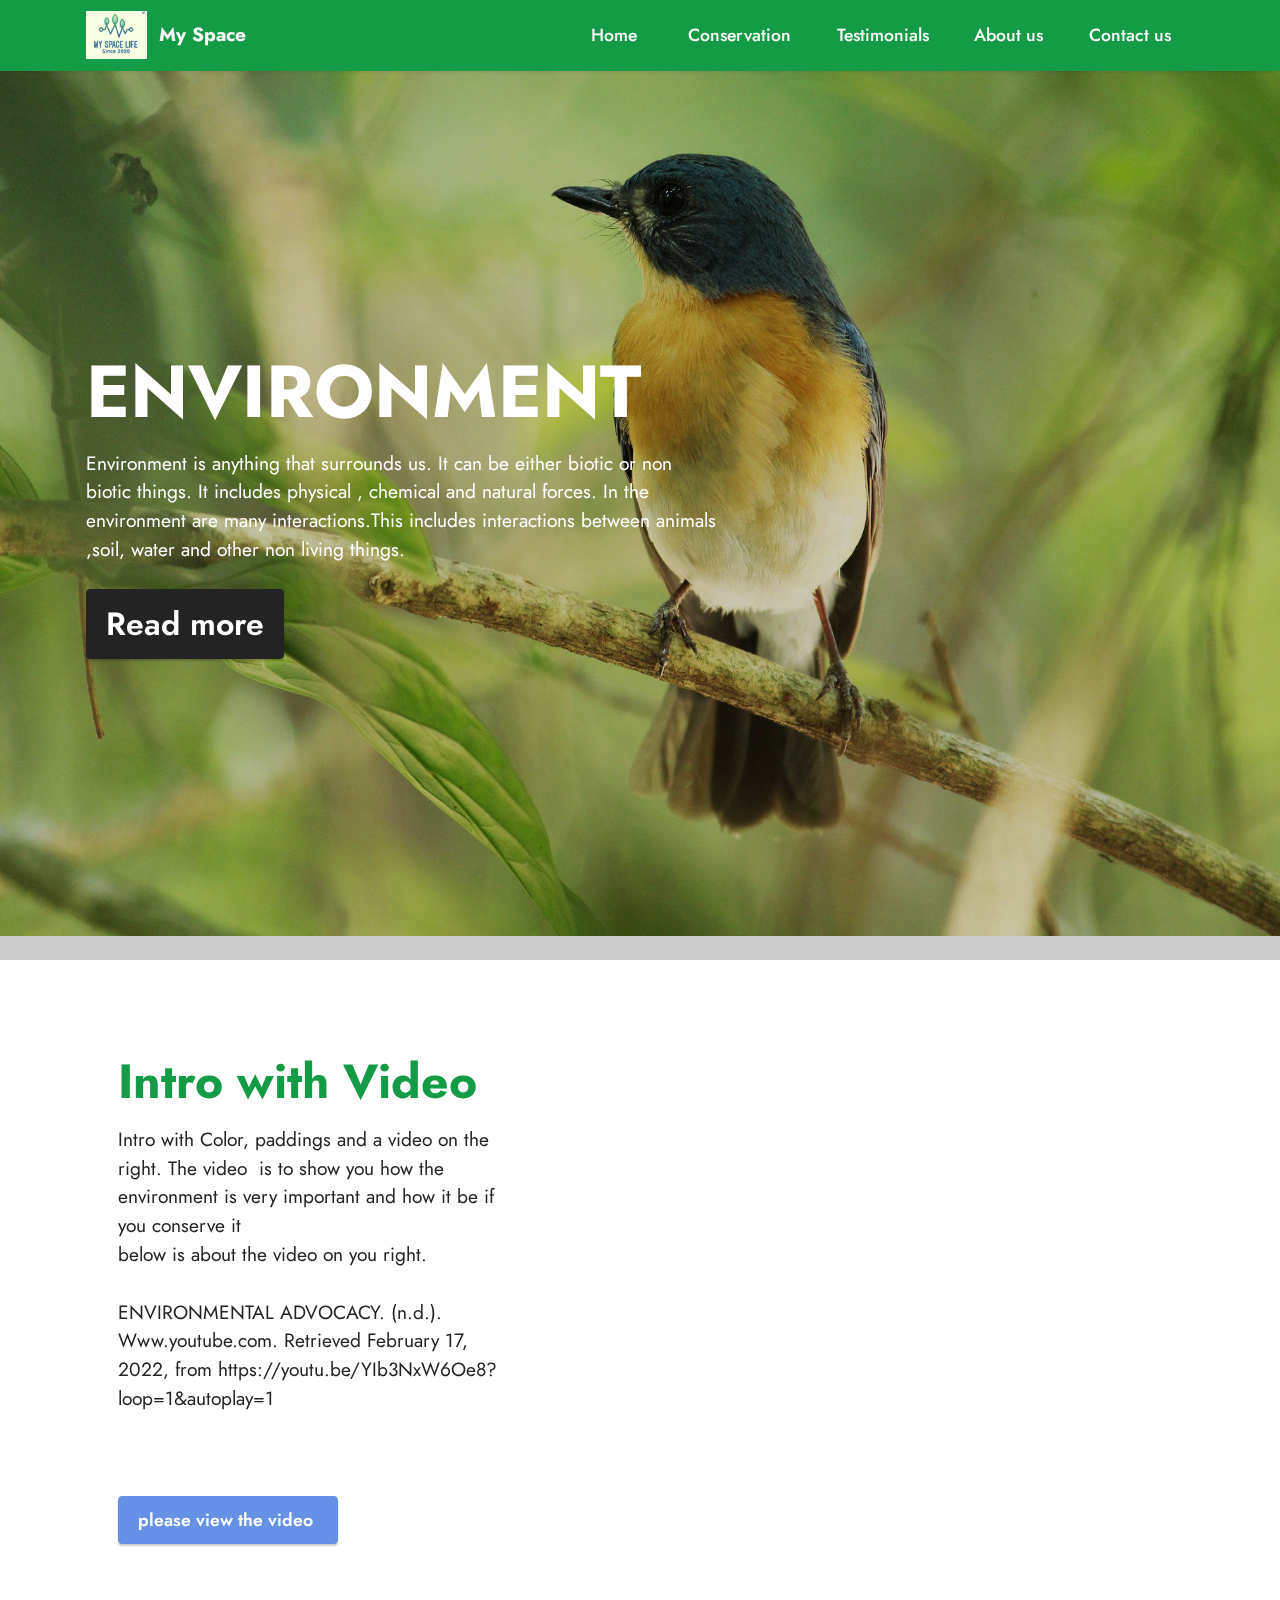
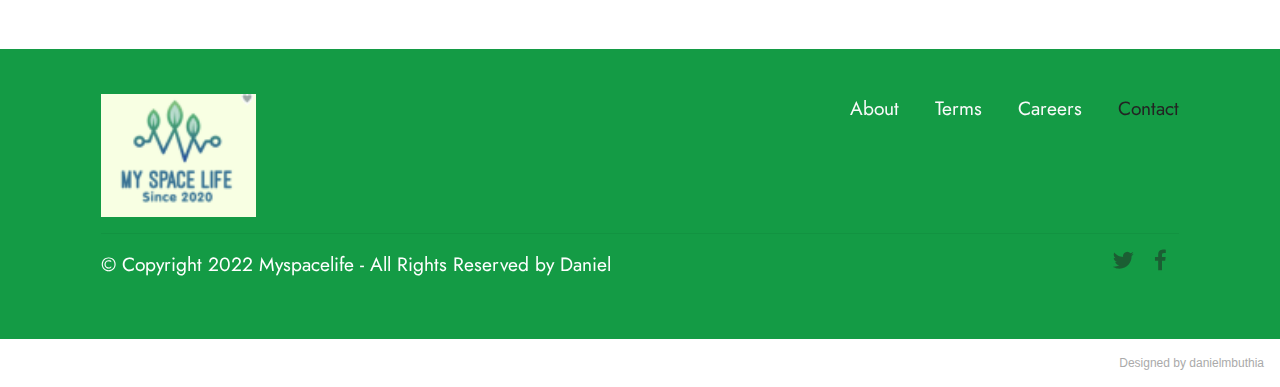
==== commit 9f956973: "ok" ====
--- a/index.html
+++ b/index.html
@@ -112,7 +112,7 @@
             <div class="col-md-2 col-6">
                 <div class="media-wrap">
                     <a href="https://mobirise.co/">
-                        <img src="assets/images/logo.png" alt="Mobirise">
+                        <img src="assets/images/screenshot-2022-02-16-at-10.40.41-96x76.png" alt="Mobirise">
                     </a>
                 </div>
             </div>
@@ -162,7 +162,7 @@
         </div>
 
     </div>
-</section><section style="background-color: #fff; font-family: -apple-system, BlinkMacSystemFont, 'Segoe UI', 'Roboto', 'Helvetica Neue', Arial, sans-serif; color:#aaa; font-size:12px; padding: 0; align-items: center; display: flex;"><a href="https://mobirise.site/k" style="flex: 1 1; height: 3rem; padding-left: 1rem;"></a><p style="flex: 0 0 auto; margin:0; padding-right:1rem;">Designed with <a href="https://mobirise.site/b" style="color:#aaa;">Mobirise</a> site themes</p></section><script src="assets/web/assets/jquery/jquery.min.js"></script>  <script src="assets/popper/popper.min.js"></script>  <script src="assets/tether/tether.min.js"></script>  <script src="assets/bootstrap/js/bootstrap.min.js"></script>  <script src="assets/smoothscroll/smooth-scroll.js"></script>  <script src="assets/dropdown/js/nav-dropdown.js"></script>  <script src="assets/dropdown/js/navbar-dropdown.js"></script>  <script src="assets/touchswipe/jquery.touch-swipe.min.js"></script>  <script src="assets/parallax/jarallax.min.js"></script>  <script src="assets/theme/js/script.js"></script>  
+</section><section style="background-color: #fff; font-family: -apple-system, BlinkMacSystemFont, 'Segoe UI', 'Roboto', 'Helvetica Neue', Arial, sans-serif; color:#aaa; font-size:12px; padding: 0; align-items: center; display: flex;"><a href="https://mobirise.site/k" style="flex: 1 1; height: 3rem; padding-left: 1rem;"></a><p style="flex: 0 0 auto; margin:0; padding-right:1rem;">Designed by danielmbuthia <a href="daniel mbuthia e/b" style="color:#aaa;"></a> </p></section><script src="assets/web/assets/jquery/jquery.min.js"></script>  <script src="assets/popper/popper.min.js"></script>  <script src="assets/tether/tether.min.js"></script>  <script src="assets/bootstrap/js/bootstrap.min.js"></script>  <script src="assets/smoothscroll/smooth-scroll.js"></script>  <script src="assets/dropdown/js/nav-dropdown.js"></script>  <script src="assets/dropdown/js/navbar-dropdown.js"></script>  <script src="assets/touchswipe/jquery.touch-swipe.min.js"></script>  <script src="assets/parallax/jarallax.min.js"></script>  <script src="assets/theme/js/script.js"></script>  
   
   
 </body>
